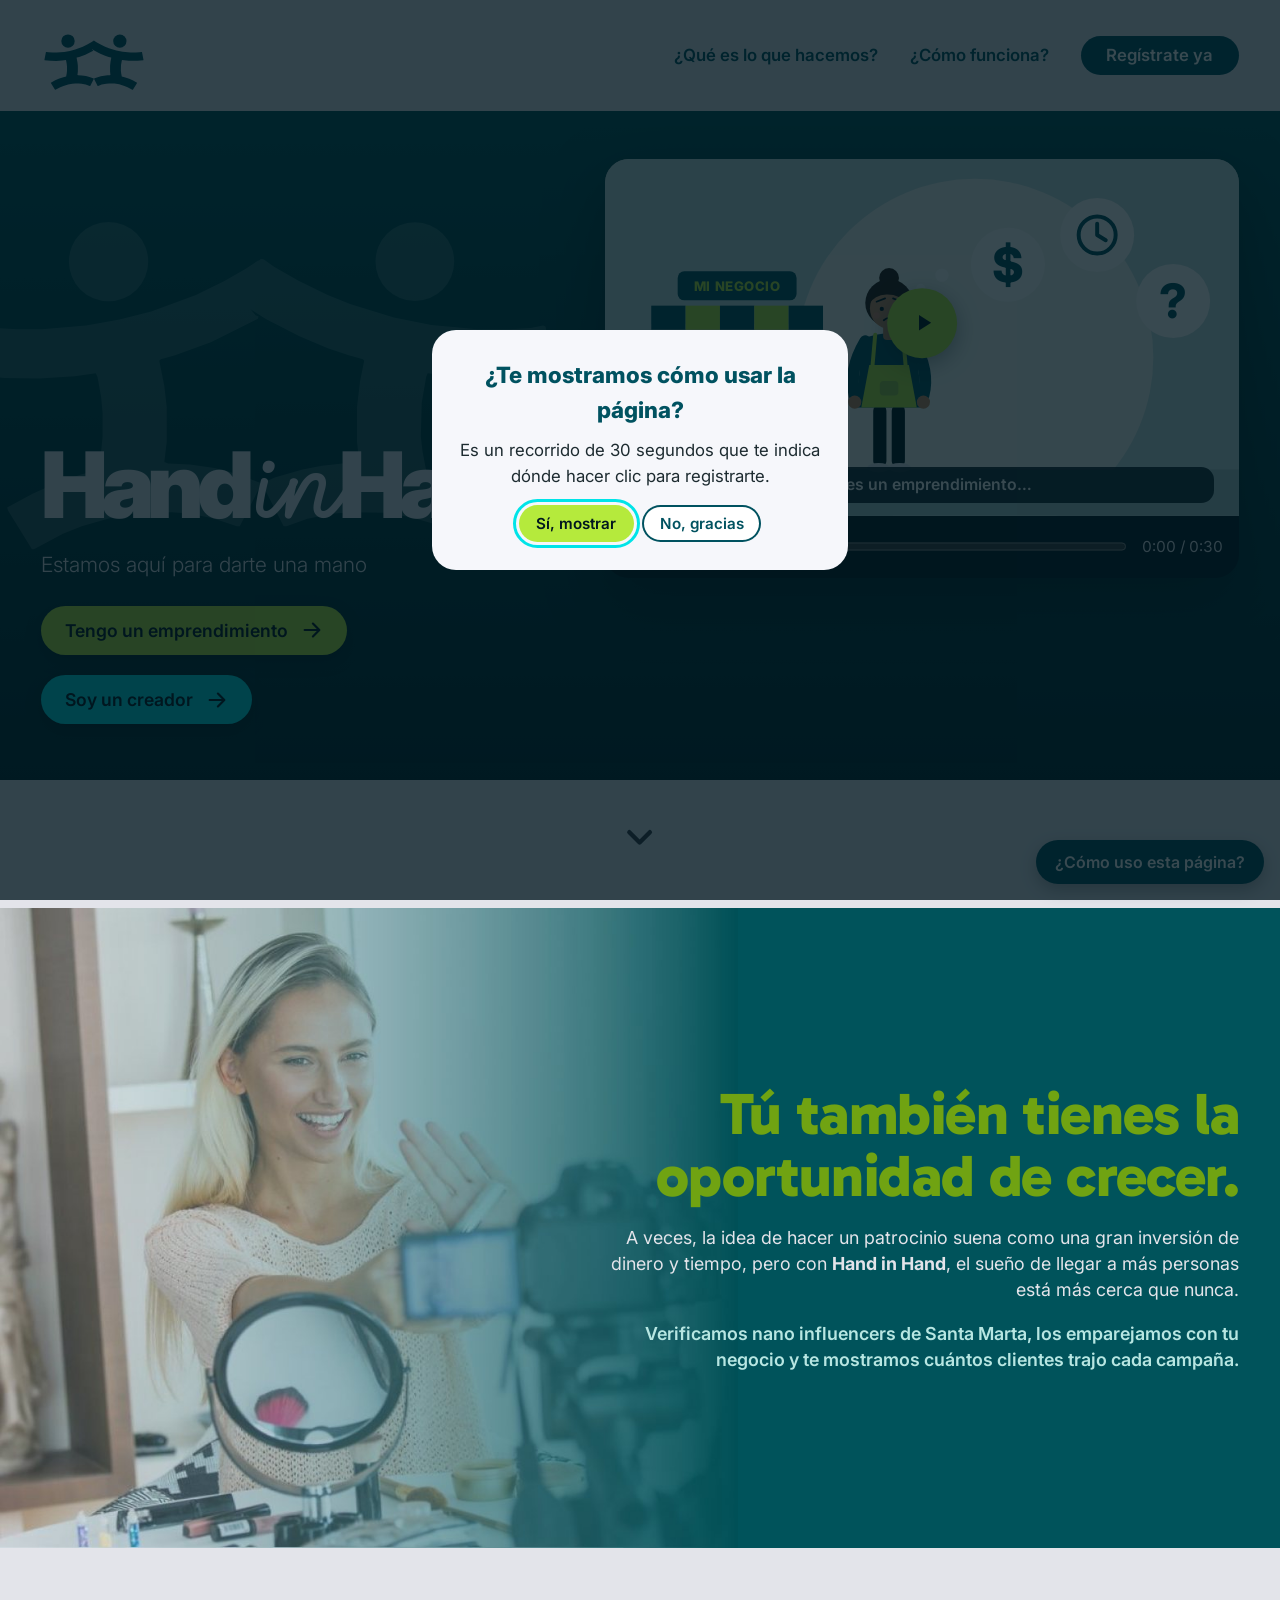
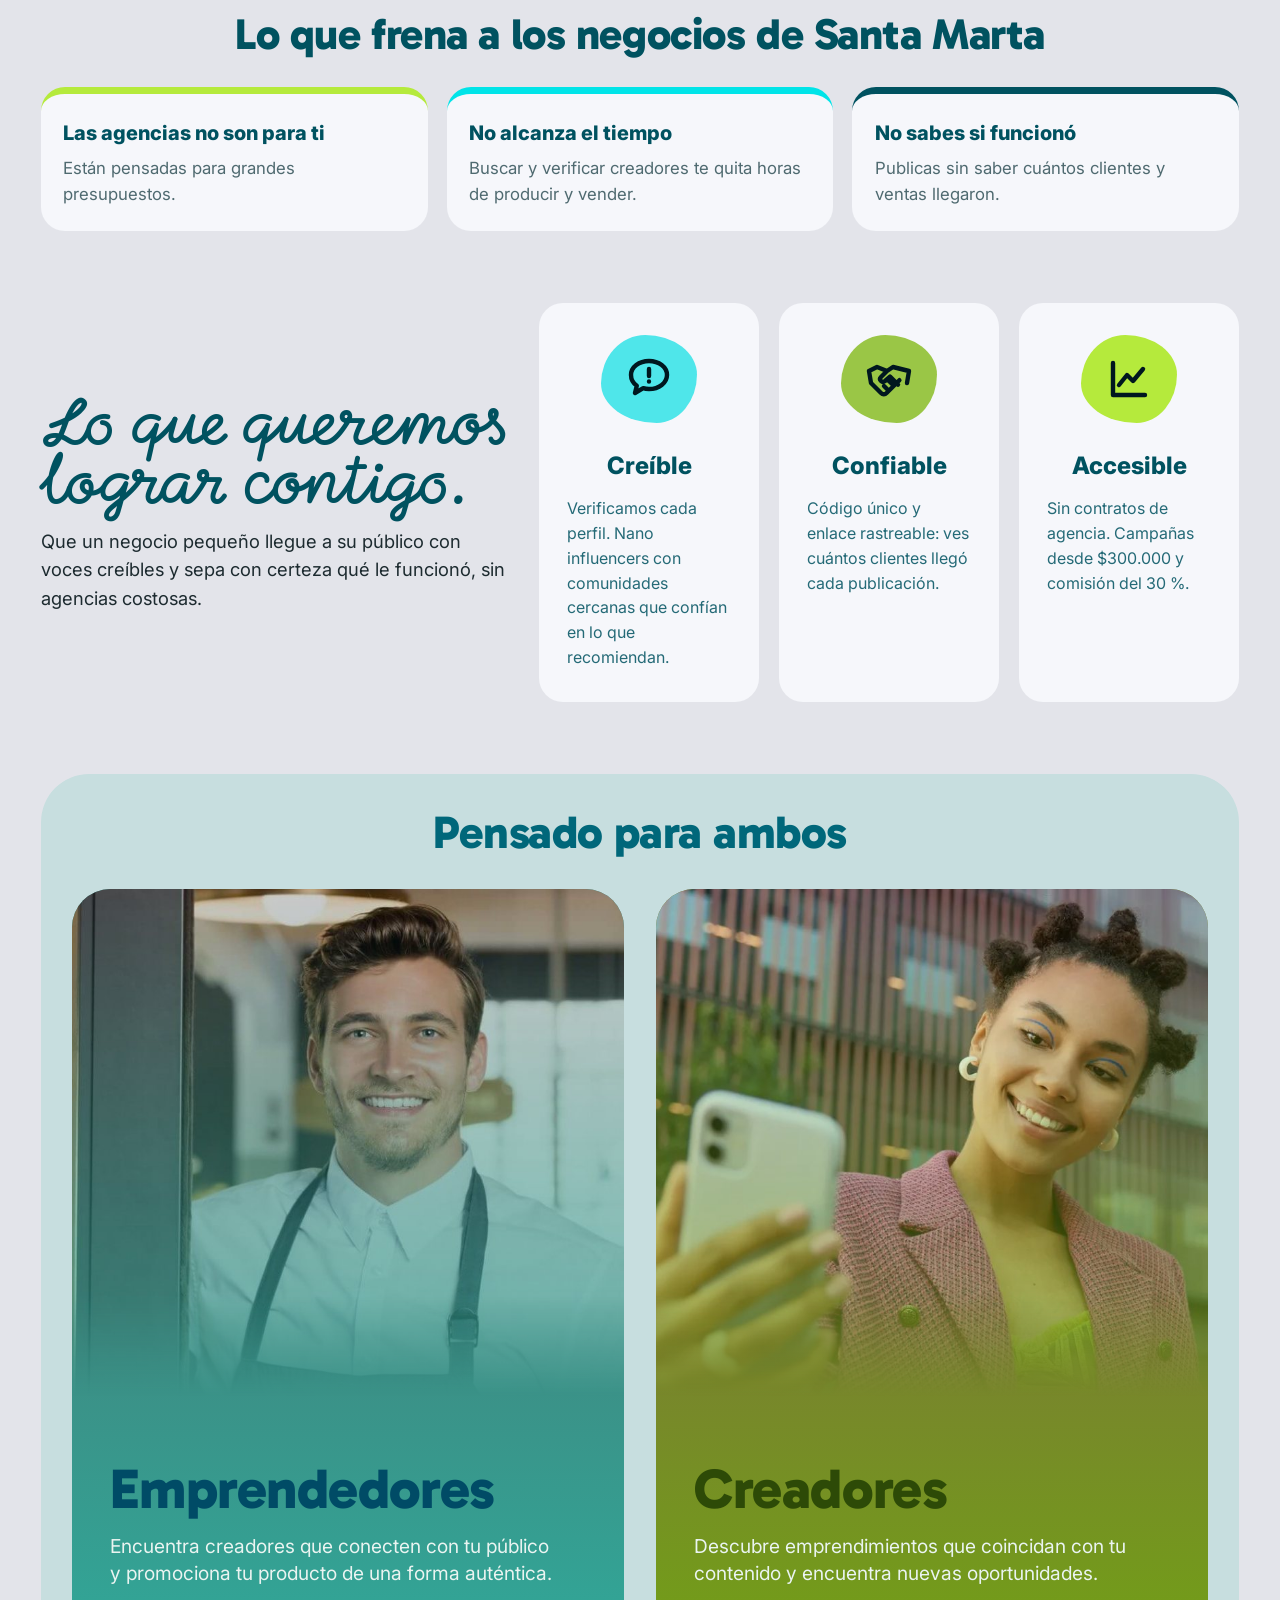
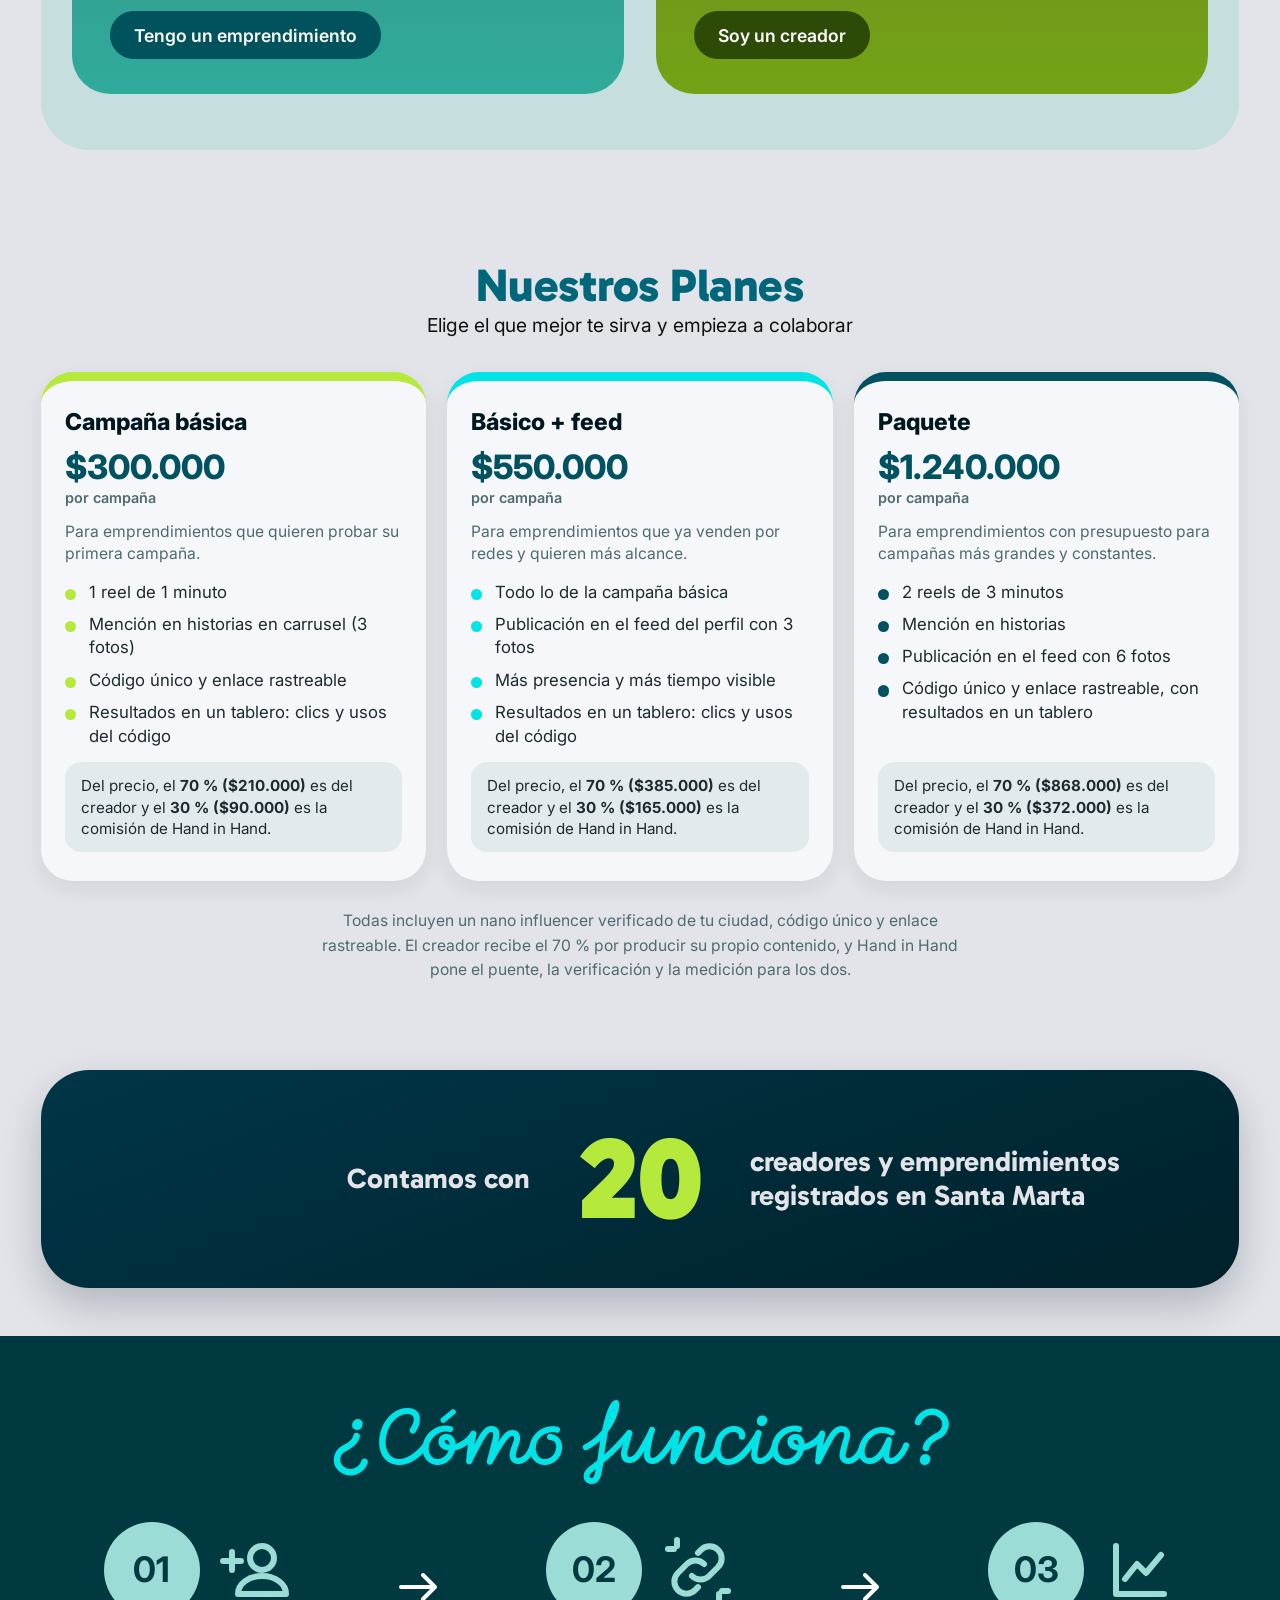
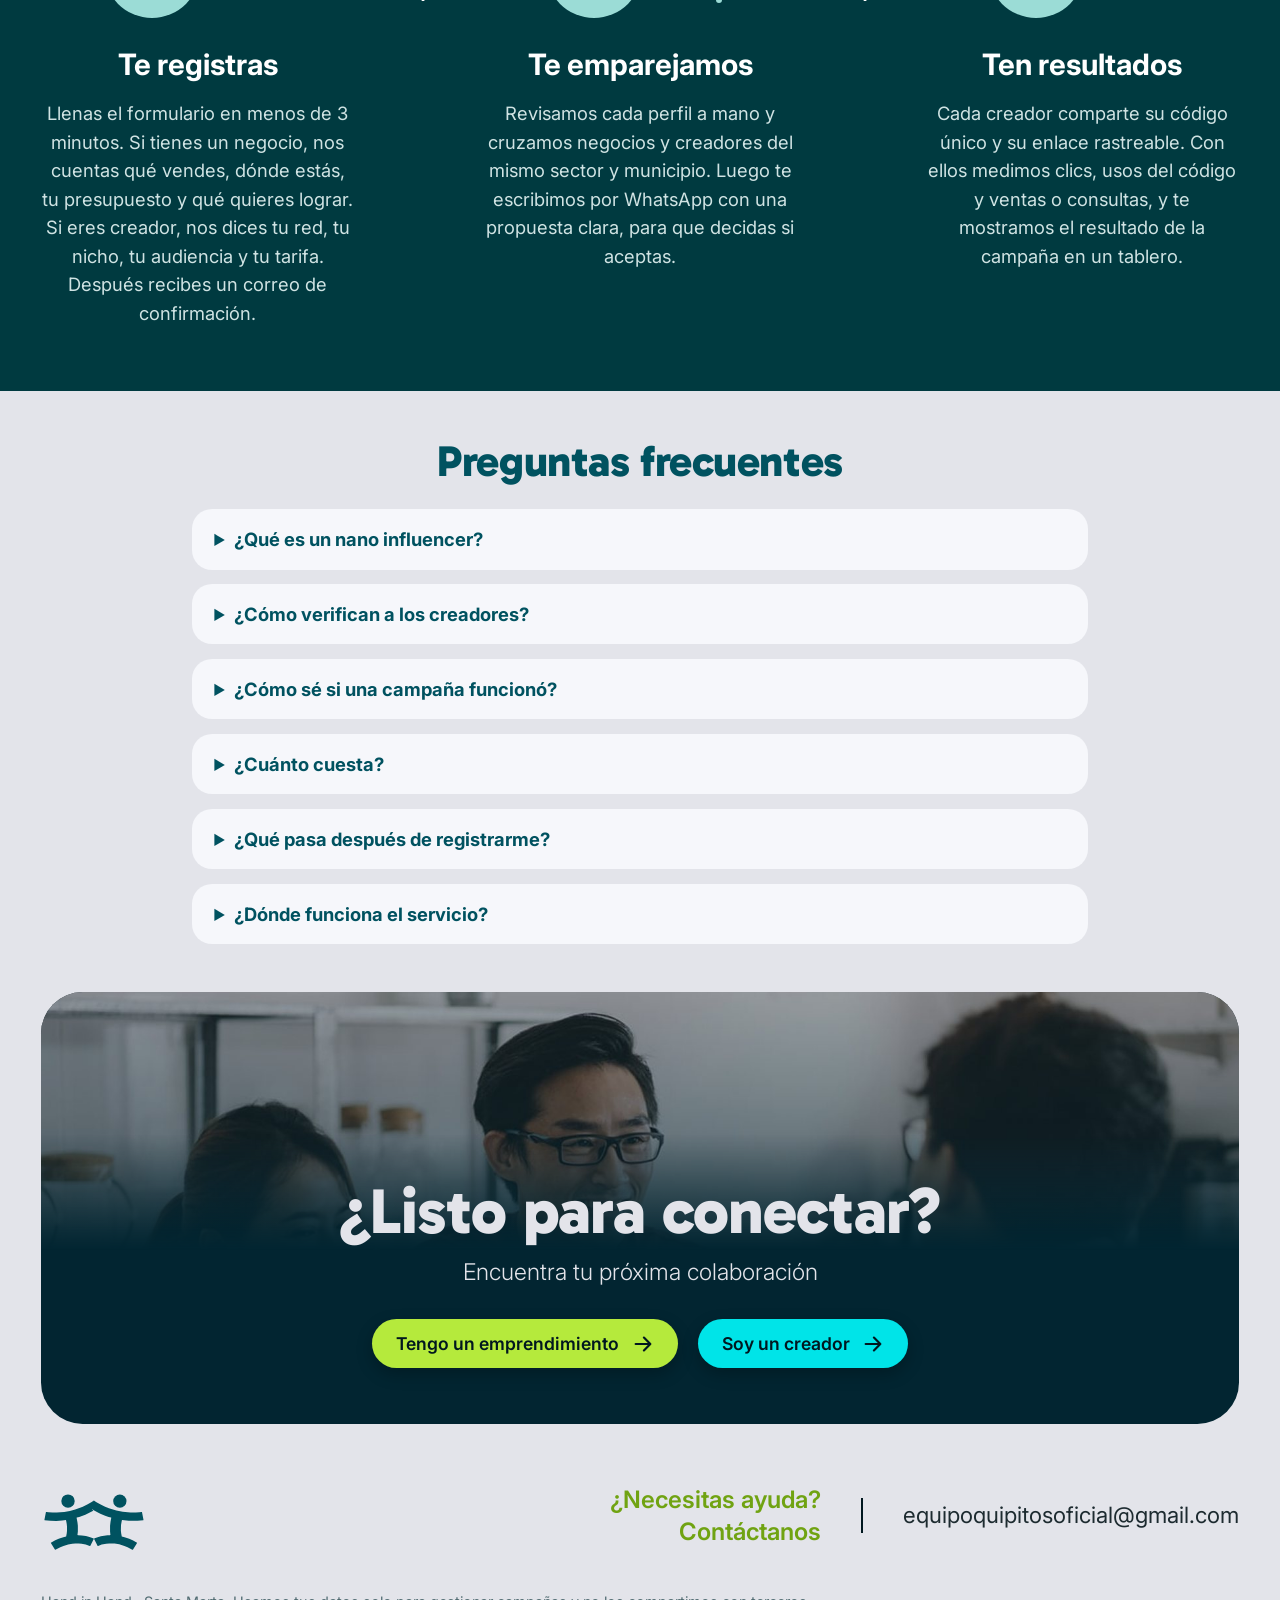
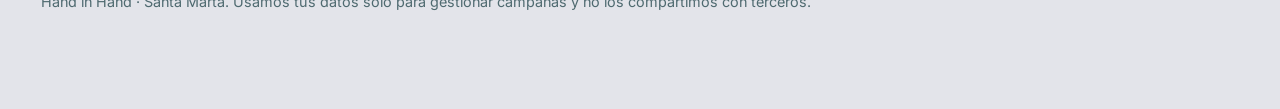
==== index.html @ 7450894c "Add files via upload" ====
<!DOCTYPE html>
<html lang="es">
<head>
<meta charset="UTF-8">
<meta name="viewport" content="width=device-width, initial-scale=1">
<title>Hand in Hand | Estamos aquí para darte una mano</title>
<meta name="description" content="Conectamos micro y pequeños emprendimientos con nano influencers verificados y te mostramos cuántos clientes trajo cada campaña.">
<link rel="preconnect" href="https://fonts.googleapis.com">
<link rel="preconnect" href="https://fonts.gstatic.com" crossorigin>
<link href="https://fonts.googleapis.com/css2?family=Momo+Signature&family=Gabarito:wght@600;700;800;900&family=Inter:wght@300;400;500;600;700;800;900&display=swap" rel="stylesheet">
<style>
:root{--bg:#E3E4EA;--card:#F6F7FB;--dark:#00171F;--teal:#005260;--teal2:#003A40;--green:#70A312;--lime:#B5EA3C;--cyan:#00E4E8;--mint:#C5DFDF;--text:#1d2b30;--muted:#4f6a70}
*,*::before,*::after{box-sizing:border-box}
html{scroll-behavior:smooth}
body{margin:0;background:var(--bg);color:var(--text);font:400 1.05rem/1.55 "Inter",system-ui,sans-serif}
h1,h2,h3,p{margin:0}
a{color:inherit}
img,svg{display:block}
.wrap{max-width:76rem;margin:0 auto;padding:0 1.25rem}
.script{font-family:"Momo Signature",cursive;font-weight:400;line-height:1.15}

/* Botones */
.btn{display:inline-flex;align-items:center;gap:.8rem;font:600 1.1rem "Inter",sans-serif;padding:.85rem 1.5rem;border-radius:999px;text-decoration:none;border:0;cursor:pointer;transition:transform .15s,box-shadow .15s,filter .15s}
.btn svg{width:1.25em;height:1.25em;flex:none}
.btn:hover{transform:translateY(-2px);filter:brightness(1.05)}
.btn-lime{background:var(--lime);color:var(--dark);box-shadow:0 6px 16px rgba(0,0,0,.25)}
.btn-cyan{background:var(--cyan);color:var(--dark);box-shadow:0 6px 16px rgba(0,0,0,.25)}
.btn-teal{background:var(--teal);color:#fff}

/* Encabezado */
.top{display:flex;justify-content:space-between;align-items:center;gap:1rem;padding-block:1rem}
.logo{display:block;color:var(--teal)}
.logo-svg{width:5.5rem;height:auto;fill:currentColor}
nav{display:flex;align-items:center;gap:2rem}
nav a{text-decoration:none;font-weight:600;color:var(--teal)}
nav a:hover{text-decoration:underline}
nav .nl{display:none}
@media(min-width:56rem){nav .nl{display:inline}}
nav .btn{padding:.6rem 1.6rem;font-size:1.05rem}

/* Portada */
.hero{position:relative;overflow:hidden;background:linear-gradient(180deg,#005257 0%,#00262B 100%);color:var(--bg);min-height:min(56rem,calc(100vh - 5rem));display:flex;align-items:center}
.hero-bg{position:absolute;right:-6%;top:14%;width:min(62%,60rem);color:#fff;opacity:.18;pointer-events:none}
.hero-bg svg{width:100%;height:auto;fill:currentColor}
.hero .wrap{position:relative;width:100%;padding-block:4rem}
.wordmark{font:900 clamp(3.2rem,10vw,8.5rem)/1 "Inter",sans-serif;letter-spacing:-.075em;white-space:nowrap}
.wordmark i{font:400 .82em "Momo Signature",cursive;letter-spacing:-.02em;margin:0 .02em 0 .04em;font-style:normal}
.hero p{font-size:clamp(1.2rem,2.4vw,2rem);font-weight:300;margin-top:1rem}
.acts{display:flex;flex-wrap:wrap;gap:1.25rem;margin-top:3.5rem}

/* Qué hacemos */
.intro{display:grid;gap:2rem;align-items:center;padding-block:4rem 2rem}
@media(min-width:56rem){.intro{grid-template-columns:1fr 1fr}}
.intro-sec{position:relative;overflow:hidden}
.intro{position:relative}
.intro-art{position:relative}
.intro-art::before{content:"";position:absolute;--gut:max(0px,(100vw - 76rem)/2);left:calc(-62% - var(--gut));top:-115%;width:calc(158% + var(--gut));height:228%;border-radius:50%;background:#F3F7F2;z-index:0;pointer-events:none}
.intro-art svg{position:relative;z-index:1;width:100%;max-width:34rem;height:auto}
.intro-txt{text-align:right}
@media(max-width:56rem){.intro-txt{text-align:left}.intro-txt p{margin-left:0}.hero{min-height:auto}.hero .wrap{padding-block:5rem 6rem}}
.intro-txt h2{font-size:clamp(2.4rem,5vw,4rem);color:var(--green)}
.intro-txt p{margin-top:1.25rem;font-size:1.2rem;max-width:40rem;margin-left:auto}

.goals{display:grid;gap:2rem;align-items:center;padding-block:3rem}
@media(min-width:56rem){.goals{grid-template-columns:.8fr 1.2fr}}
.goals h2{font-size:clamp(2.2rem,4.5vw,3.6rem);color:var(--teal)}
.goals>div>p{margin-top:1rem;font-size:1.2rem}
.cards{display:grid;gap:1.25rem;grid-template-columns:repeat(auto-fit,minmax(13rem,1fr))}
.card{background:var(--card);border-radius:1.5rem;padding:2rem 1.75rem}
.blob{width:6rem;height:5.5rem;display:grid;place-items:center;margin:0 auto 1.5rem;border-radius:46% 54% 42% 58%/55% 45% 55% 45%}
.blob svg{width:3rem;height:3rem;fill:none;stroke:var(--dark);stroke-width:2.2;stroke-linecap:round;stroke-linejoin:round}
.card h3{text-align:center;font-size:1.5rem;font-weight:800;color:var(--teal)}
.card p{margin-top:.75rem;color:var(--teal);opacity:.85}

.both{background:var(--mint);border-radius:3rem;padding:2.5rem 1.5rem;margin-block:3rem 5rem}
@media(min-width:56rem){.both{padding:3rem}}
.both>h2{font-size:clamp(2.4rem,5vw,4rem);color:var(--teal);margin-bottom:2rem}
.both-grid{display:grid;gap:1.5rem}
@media(min-width:56rem){.both-grid{grid-template-columns:1fr 1fr}}
.who{background:var(--card);border-radius:2.5rem;padding:2rem;display:grid;gap:1.5rem;grid-template-columns:7rem 1fr;align-items:start}
.who svg.ico{width:100%;height:auto}
.who h3{font-size:clamp(1.6rem,3vw,2.3rem);font-weight:800;color:var(--teal)}
.who .q{font-weight:700;color:#0f7d78;margin-top:.75rem}
.who p.d{color:var(--muted);font-size:1.2rem;margin-top:1.25rem}
.who .btn{grid-column:1/-1;justify-self:center}
@media(max-width:30rem){.who{grid-template-columns:1fr}.who svg.ico{width:6rem}}

/* Problema y detalle por público */
.problem,.detail,.faq{padding-block:3rem}
.problem>h2,.detail>h2,.faq>h2{font-size:clamp(2.2rem,4.5vw,3.6rem);color:var(--teal)}
.plead{margin-top:1rem;font-size:1.2rem;max-width:52rem;margin-bottom:2rem}
.card.plain h3{text-align:left;font-size:1.3rem}
.detail-grid{display:grid;gap:1.5rem}
@media(min-width:56rem){.detail-grid{grid-template-columns:1fr 1fr;align-items:start}}
.panel{background:var(--card);border-radius:2.5rem;padding:2rem}
.panel.biz{border-top:10px solid var(--lime)}
.panel.cre{border-top:10px solid var(--cyan)}
.panel h3{font-size:clamp(1.6rem,3vw,2.2rem);font-weight:800;color:var(--teal)}
.panel .lead{margin-top:.75rem;color:var(--muted);font-size:1.1rem}
.panel h4{margin:1.5rem 0 .6rem;font-size:1rem;font-weight:800;color:#0f7d78;text-transform:uppercase;letter-spacing:.05em}
.panel ul{margin:0;padding:0;list-style:none;display:grid;gap:.6rem}
.panel li{position:relative;padding-left:1.7rem}
.panel li::before{content:"";position:absolute;left:0;top:.5em;width:.85rem;height:.85rem;border-radius:50%}
.panel.biz li::before{background:var(--lime)}
.panel.cre li::before{background:var(--cyan)}
.panel .btn{margin-top:1.75rem}

/* Preguntas frecuentes */
.faq-list{display:grid;gap:.9rem;margin-top:1.5rem;max-width:56rem}
.faq details{background:var(--card);border-radius:1.25rem;padding:1rem 1.4rem}
.faq summary{cursor:pointer;font-weight:700;font-size:1.15rem;color:var(--teal)}
.faq details[open] summary{margin-bottom:.6rem}
.faq details p{color:var(--muted)}

/* Piloto */
.pilot{max-width:48rem;margin:3rem auto 0;text-align:center}
.pilot h3{font-size:1.6rem;font-weight:800;color:var(--lime)}
.pilot p{margin-top:.6rem;color:#cfe3e3;font-size:1.15rem}

/* Cifras */
.stats{background:linear-gradient(180deg,#00212B,#003647);color:var(--bg);border-radius:3rem;padding:3rem 2rem;display:grid;gap:2rem;align-items:center}
@media(min-width:56rem){.stats{grid-template-columns:1fr 1fr;padding:4.5rem 6rem}}
.stats h2{font-size:clamp(2.2rem,4.5vw,3.6rem);font-weight:800;line-height:1.1;letter-spacing:-.02em}
.stats .n{text-align:right;font-size:1.3rem;font-weight:500;line-height:1.45}
.stats .num{display:block;font-size:clamp(3.4rem,8vw,6rem);font-weight:900;letter-spacing:-.04em;line-height:1;color:var(--lime);margin:.35rem 0 .5rem}

/* Cómo funciona */
.how{background:var(--teal2);color:#fff;margin-top:5rem;padding-block:4rem}
.how h2{text-align:center;font-size:clamp(2.6rem,5vw,4.2rem);color:var(--cyan)}
.steps{list-style:none;margin:3rem 0 0;padding:0;display:grid;gap:2.5rem}
@media(min-width:56rem){.steps{grid-template-columns:1fr auto 1fr auto 1fr;align-items:start}}
.steps li{text-align:center}
.steps .arr{display:none}
@media(min-width:56rem){.steps .arr{display:block;margin-top:2.6rem}}
.arr svg{width:3rem;height:3rem;stroke:#fff;fill:none;stroke-width:2;stroke-linecap:round;stroke-linejoin:round}
.badge{display:flex;align-items:center;justify-content:center;gap:1.25rem;margin-bottom:1.5rem}
.badge b{width:6rem;height:6rem;border-radius:50%;background:#9BDCD6;color:var(--teal2);display:grid;place-items:center;font-size:2.2rem;font-weight:700}
.badge svg{width:4.5rem;height:4.5rem;stroke:#9BDCD6;fill:none;stroke-width:2;stroke-linecap:round;stroke-linejoin:round}
.steps h3{font-size:clamp(1.6rem,2.3vw,2.2rem);font-weight:700;white-space:nowrap}
.steps p{margin-top:.75rem;color:#cfe3e3;font-size:1.15rem;max-width:24rem;margin-inline:auto}

/* Llamado final */
.cta{background:linear-gradient(180deg,#007C80,#00989E 50%,#007C80);color:var(--bg);text-align:center;padding-block:4.5rem}
.cta h2{font-size:clamp(2.6rem,5vw,4.2rem)}
.cta p{font-size:1.4rem;font-weight:300}
.cta .acts{justify-content:center;margin-top:2rem}

/* Pie */
footer{padding-block:3rem 6rem}
footer .wrap{display:flex;flex-wrap:wrap;justify-content:space-between;align-items:center;gap:2rem}
.help{display:flex;flex-wrap:wrap;align-items:center;gap:1.5rem 2.5rem}
.help strong{color:var(--green);font-size:1.5rem;font-weight:600;text-align:right;line-height:1.3}
.help a{font-size:1.4rem;text-decoration:none;padding-left:2.5rem;border-left:2px solid var(--dark)}
.help a:hover{text-decoration:underline}
@media(max-width:40rem){.help strong{text-align:left}.help a{padding-left:0;border:0;font-size:1.1rem}}
.legal{width:100%;color:var(--muted);font-size:.9rem;margin-top:.5rem}
:focus-visible{outline:3px solid var(--cyan);outline-offset:3px}

/* ===== VIDEO DE 30 SEGUNDOS ===== */
.btn-ghost{background:transparent;color:var(--bg);box-shadow:inset 0 0 0 2px rgba(227,228,234,.75)}
.btn-ghost:hover{background:rgba(255,255,255,.12)}
.hero-grid{display:grid;gap:2.5rem 3.5rem;align-items:center}
.hero-txt{min-width:0;container-type:inline-size}
.hero-txt .wordmark{font-size:min(17.5cqw,8.5rem)}
.hero-grid .acts{margin-top:.5rem}
.hero-txt p{font-family:"Momo Signature",cursive;font-weight:400;font-size:min(5.2cqw,2.1rem);line-height:1.15;margin-top:-.15rem}
@media(min-width:56rem){.hero-grid{grid-template-columns:1fr 1fr}.vinline{grid-column:1;grid-row:1}.hero-txt{grid-column:2;grid-row:1;text-align:right;align-self:start}.vinline,.hero-grid .acts{transform:translateX(calc(-1 * min(1.8vw,3rem)))}.hero-grid .acts{grid-column:1/-1;grid-row:2}}
.vinline{background:var(--dark);border-radius:1.5rem;overflow:hidden;box-shadow:0 20px 60px rgba(0,0,0,.35);min-width:0}
.vbig{position:absolute;left:50%;top:46%;transform:translate(-50%,-50%);width:clamp(3.2rem,11cqw,4.6rem);height:clamp(3.2rem,11cqw,4.6rem);border:0;border-radius:50%;background:var(--lime);color:var(--dark);display:none;place-items:center;cursor:pointer;box-shadow:0 6px 22px rgba(0,23,31,.35);transition:transform .2s}
.vbig:hover{transform:translate(-50%,-50%) scale(1.07)}
.vbig svg{width:46%;height:46%;fill:currentColor;margin-left:6%}
.vstage.paused .vbig{display:grid}
.vstage.poster *{animation:none!important}
.vstage{position:relative;aspect-ratio:16/9;background:#C5DFDF;overflow:hidden;container-type:inline-size}
.vstage>svg{position:absolute;inset:0;width:100%;height:100%;display:block}
.vstage text{font-family:"Inter",system-ui,sans-serif}
.vcap{position:absolute;left:4%;right:4%;bottom:3.5%;text-align:center;font:600 1rem/1.3 "Inter",sans-serif;font-size:clamp(.85rem,2.5cqw,1.5rem);color:#fff;background:rgba(0,23,31,.85);padding:.5rem 1rem;border-radius:.8rem}
.vctrl{display:flex;align-items:center;gap:.7rem;padding:.65rem 1rem;color:var(--bg)}
.vplay{flex:none;width:2.6rem;height:2.6rem;border:0;border-radius:50%;background:var(--lime);color:var(--dark);display:grid;place-items:center;cursor:pointer}
.vplay svg{width:1.3rem;height:1.3rem;fill:currentColor}
.vvoice{flex:none;width:2.6rem;height:2.6rem;border:0;border-radius:50%;background:rgba(255,255,255,.14);color:#fff;display:grid;place-items:center;cursor:pointer}
.vvoice:hover{background:rgba(255,255,255,.26)}
.vvoice[hidden]{display:none}
.vvoice svg{width:1.3rem;height:1.3rem;fill:currentColor}
.vcredit{margin:0;padding:0 1.1rem .5rem;font-size:.72rem;color:var(--mint);opacity:.8}
.vseek{flex:1;min-width:0;accent-color:#B5EA3C;height:1.4rem;cursor:pointer}
.vtime{flex:none;min-width:5.2rem;text-align:right;font-size:.95rem;font-variant-numeric:tabular-nums}

/* Animaciones de las escenas */
.scene{display:none}
.scene.on{display:inline;animation:vFade .4s both}
.vstage .fade{animation:vFade .6s both}
.vstage .pop{animation:vPop .55s cubic-bezier(.3,1.6,.5,1) both;transform-box:fill-box;transform-origin:center}
.vstage .slideL{animation:vSlideL .9s ease-out both}
.vstage .slideR{animation:vSlideR .9s ease-out both}
.vstage .rise{animation:vRise .8s ease-out both;transform-box:fill-box;transform-origin:50% 100%}
.vstage .float{animation:vFloat 2.2s ease-in-out infinite alternate both}
.vstage.paused *{animation-play-state:paused!important}
@keyframes vFade{from{opacity:0}to{opacity:1}}
@keyframes vPop{from{transform:scale(0);opacity:0}to{transform:scale(1);opacity:1}}
@keyframes vSlideL{from{transform:translateX(-170px);opacity:0}to{transform:none;opacity:1}}
@keyframes vSlideR{from{transform:translateX(170px);opacity:0}to{transform:none;opacity:1}}
@keyframes vRise{from{transform:scaleY(0)}to{transform:scaleY(1)}}
@keyframes vFloat{from{transform:translateY(0)}to{transform:translateY(-12px)}}

/* Movimiento de los personajes (usa variables para respetar pausa/póster dentro de <use>) */
.vstage{--ps:running}
.vstage.paused{--ps:paused}
.sway,.head,.armL,.armR,.legA,.legB,.phone,.hairA,.hairB,.hop,.cheerL,.cheerR,.blink,.beat{animation-play-state:var(--ps,running)}
.sway{animation:vSway 1.7s ease-in-out infinite alternate;animation-delay:var(--d,0s)}
.head{animation:vHead 1.1s ease-in-out infinite alternate;animation-delay:var(--d,0s)}
.armL{animation:vArmL 1.3s ease-in-out infinite alternate;animation-delay:var(--d,0s)}
.armR{animation:vArmR 1.3s ease-in-out infinite alternate;animation-delay:var(--d,0s)}
.legA{animation:vStepA .45s linear 2}
.legB{animation:vStepB .45s linear 2}
.phone{animation:vPhone 1.2s ease-in-out infinite alternate}
.hairA{animation:vHairA 1.5s ease-in-out infinite alternate}
.hairB{animation:vHairB 1.5s ease-in-out infinite alternate .3s}
.hop{animation:vHop .62s cubic-bezier(.4,0,.6,1) infinite alternate;animation-delay:var(--d,0s)}
.cheerL{animation:vCheerL .31s ease-in-out infinite alternate;animation-delay:var(--d,0s)}
.cheerR{animation:vCheerR .31s ease-in-out infinite alternate;animation-delay:var(--d,0s)}
.blink{animation:vBlink 3.6s infinite;animation-delay:var(--d,0s)}
.beat{animation:vBeat .8s ease-in-out infinite alternate;transform-box:fill-box;transform-origin:center}
@keyframes vSway{from{transform:rotate(-2.4deg) translateY(0)}to{transform:rotate(2.4deg) translateY(4px)}}
@keyframes vHead{from{transform:rotate(calc(-4deg + var(--sad,0)*10deg))}to{transform:rotate(calc(4deg + var(--sad,0)*3deg))}}
@keyframes vArmL{from{transform:rotate(calc(5deg + var(--sad,0)*-6deg))}to{transform:rotate(-9deg)}}
@keyframes vArmR{from{transform:rotate(calc(-5deg - var(--hap,0)*125deg))}to{transform:rotate(calc(9deg - var(--hap,0)*160deg))}}
@keyframes vStepA{0%,100%{transform:rotate(calc(var(--st,0)*-22deg))}50%{transform:rotate(calc(var(--st,0)*22deg))}}
@keyframes vStepB{0%,100%{transform:rotate(calc(var(--st,0)*22deg))}50%{transform:rotate(calc(var(--st,0)*-22deg))}}
@keyframes vPhone{from{transform:rotate(-4deg)}to{transform:rotate(5deg)}}
@keyframes vHairA{from{transform:rotate(-4deg)}to{transform:rotate(5deg)}}
@keyframes vHairB{from{transform:rotate(4deg)}to{transform:rotate(-5deg)}}
@keyframes vHop{from{transform:translateY(0)}to{transform:translateY(-16px)}}
@keyframes vCheerL{from{transform:rotate(18deg)}to{transform:rotate(-24deg)}}
@keyframes vCheerR{from{transform:rotate(-18deg)}to{transform:rotate(24deg)}}
@keyframes vBlink{0%,92%,100%{transform:scaleY(1)}95%{transform:scaleY(.08)}}
@keyframes vBeat{from{transform:scale(1)}to{transform:scale(1.5)}}
@keyframes vBob{from{translate:0 0}to{translate:0 -6px}}
.vstage .pop{animation:vPop .55s cubic-bezier(.3,1.6,.5,1) both,vBob 1.8s ease-in-out infinite alternate}
.vstage .float{animation-duration:1.5s}
@media(prefers-reduced-motion:reduce){.vstage *,.scene.on,.sway,.head,.armL,.armR,.legA,.legB,.phone,.hairA,.hairB,.hop,.cheerL,.cheerR,.blink,.beat{animation:none!important}}

/* ===== TUTORIAL GUIADO ===== */
.tour-fab{position:fixed;right:1rem;bottom:1rem;z-index:900;font:600 1rem "Inter",sans-serif;padding:.75rem 1.2rem;border:0;border-radius:999px;background:var(--teal);color:#fff;cursor:pointer;box-shadow:0 6px 16px rgba(0,0,0,.25)}
.tour-fab:hover{background:var(--green)}
.tour-shield{position:fixed;inset:0;z-index:1000;display:none}
.tour-spot{position:fixed;z-index:1001;display:none;border:4px solid var(--cyan);border-radius:1rem;box-shadow:0 0 0 100vmax rgba(0,23,31,.78);pointer-events:none;transition:top .3s,left .3s,width .3s,height .3s}
.tour-spot::after{content:"";position:absolute;inset:-4px;border:4px solid var(--cyan);border-radius:1.1rem;animation:tourPulse 1.4s ease-out infinite}
@keyframes tourPulse{0%{opacity:.9;transform:scale(1)}100%{opacity:0;transform:scale(1.12)}}
.tour-card{position:fixed;z-index:1002;display:none;width:min(21rem,calc(100vw - 2rem));background:var(--card);color:var(--text);border-radius:1.25rem;padding:1.2rem;box-shadow:0 12px 30px rgba(0,0,0,.3)}
.tour-card::before{content:"";position:absolute;left:var(--ax,50%);width:1rem;height:1rem;background:var(--card);transform:translateX(-50%) rotate(45deg);display:none}
.tour-card.below::before{display:block;top:-.5rem}
.tour-card.above::before{display:block;bottom:-.5rem}
.tour-count{font-size:.9rem;color:var(--muted)}
.tour-card h3{font-size:1.2rem;font-weight:800;color:var(--teal);margin:.2rem 0 .4rem}
.tour-card p{font-size:1rem;line-height:1.45}
.tour-bar{display:flex;justify-content:space-between;align-items:center;gap:.5rem;margin-top:1rem;flex-wrap:wrap}
.tour-btn{font:600 .95rem "Inter",sans-serif;padding:.55rem 1.1rem;border:0;border-radius:999px;background:var(--lime);color:var(--dark);cursor:pointer}
.tour-btn:hover{filter:brightness(1.05)}
.tour-btn.ghost{background:#fff;box-shadow:inset 0 0 0 2px var(--teal);color:var(--teal)}
.tour-skip{background:none;border:0;font:600 .95rem "Inter",sans-serif;color:var(--muted);text-decoration:underline;cursor:pointer;padding:.25rem}
.tour-dots{display:flex;gap:.35rem;margin-bottom:.4rem}
.tour-dots i{width:.55rem;height:.55rem;border-radius:50%;background:var(--mint)}
.tour-dots i.on{background:var(--teal)}
.tour-welcome{position:fixed;inset:0;z-index:1003;display:none;align-items:center;justify-content:center;padding:1.25rem;background:rgba(0,23,31,.78)}
.tour-welcome.open{display:flex}
.tour-welcome>div{background:var(--card);border-radius:1.5rem;padding:1.75rem;max-width:26rem;text-align:center}
.tour-welcome h3{font-size:1.4rem;font-weight:800;color:var(--teal);margin-bottom:.6rem}
.tour-welcome .tour-bar{justify-content:center}
@media(prefers-reduced-motion:reduce){html{scroll-behavior:auto}.tour-spot{transition:none}.tour-spot::after{animation:none}.btn{transition:none}}

/* Menú emergente de categorías (aparece al pulsar "Tengo un emprendimiento" o "Soy un creador") */
.pk{display:grid;grid-template-rows:0fr;visibility:hidden;background:var(--bg);transition:grid-template-rows .55s ease,visibility 0s .55s}
.pk.open{grid-template-rows:1fr;visibility:visible;transition:grid-template-rows .55s ease,visibility 0s}
.pk>.wrap{min-height:0;overflow:hidden}
.pk-in{max-width:72rem;margin:1.4rem auto 2.2rem;position:relative;padding:2.2rem clamp(1rem,3vw,2.2rem) 2.4rem;border-radius:2rem;background:linear-gradient(160deg,#0F4452,#082B36);box-shadow:0 18px 40px rgba(0,23,31,.35),inset 0 0 0 1px rgba(255,255,255,.08);display:grid;grid-template-columns:minmax(0,1fr) 17rem;gap:clamp(1rem,3vw,2.2rem);align-items:start;opacity:0;transform:translateY(-10px);transition:opacity .4s ease .1s,transform .4s ease .1s}
.pk-main{min-width:0}
.pk-side{position:sticky;top:1.2rem;background:linear-gradient(180deg,rgba(255,255,255,.12),rgba(255,255,255,.05));border:1px solid rgba(255,255,255,.18);border-radius:1.5rem;padding:1.6rem 1.3rem;text-align:center;color:#fff}
.pk-side h3{margin:0 0 .5rem;font:800 1.45rem/1.15 "Inter",sans-serif}
.pk-side p{margin:0 0 1.1rem;color:rgba(255,255,255,.85);font-size:.98rem;line-height:1.4}
.pk-side .pk-go{display:block;margin-top:.6rem;padding:.8rem 1rem;border-radius:999px;font:800 1rem "Inter",sans-serif;text-decoration:none;color:var(--dark);transition:transform .15s,filter .15s}
.pk-side .pk-go:hover{transform:translateY(-2px);filter:brightness(1.07)}
.pk-go.e{background:var(--lime)}.pk-go.c{background:var(--cyan)}
@media(max-width:820px){.pk-in{grid-template-columns:1fr}.pk-side{position:static}}
.pk.open .pk-in{opacity:1;transform:none}
.pk-x{position:absolute;right:.9rem;top:.9rem;z-index:3;width:2.6rem;height:2.6rem;border:0;border-radius:50%;background:rgba(255,255,255,.16);color:#fff;cursor:pointer;display:grid;place-items:center}
.pk-x:hover{background:rgba(255,255,255,.3)}
.pk-x svg{width:1.2rem;height:1.2rem;stroke:currentColor;stroke-width:2.6;fill:none;stroke-linecap:round}
.pk-head{text-align:center;padding:0 2.2rem}
.pk-head h2{font-size:clamp(1.8rem,5vw,2.6rem);margin:0 0 .4rem;outline:0;color:#fff}
.pk-head p{margin:0 0 1.6rem;color:rgba(255,255,255,.82);font-size:1.05rem}
.pk-cats{display:grid;grid-template-columns:repeat(3,1fr);gap:.8rem}
.pk-cat{display:flex;flex-direction:column;align-items:center;gap:.5rem;padding:1.1rem .4rem;border:3px solid transparent;border-radius:1.2rem;font:700 clamp(.95rem,3.2vw,1.2rem) "Inter",sans-serif;cursor:pointer;color:var(--dark);transition:transform .15s,box-shadow .15s}
.pk-cat svg{width:2.6rem;height:2.6rem;fill:currentColor}
.pk-cat:hover{transform:translateY(-3px)}
.pk[data-role=emp] .pk-cat{background:var(--lime);box-shadow:0 6px 16px rgba(0,0,0,.15)}
.pk[data-role=cre] .pk-cat{background:var(--cyan);box-shadow:0 6px 16px rgba(0,0,0,.15)}
.pk-cat[aria-expanded=true]{border-color:#fff;transform:translateY(-3px)}
.pk-res{margin-top:1.6rem;border-radius:1.6rem;overflow:hidden;position:relative;scroll-margin-top:1rem;animation:pkIn .45s ease-out both}
.pk-res[hidden]{display:none}
@keyframes pkIn{from{opacity:0;transform:translateY(14px)}to{opacity:1;transform:none}}
.pk-band{height:clamp(8rem,28vw,11rem)}
.pk-res[data-tone=blue]{--pk-band:linear-gradient(#003B4F,#001B27);--pk-bg:#C7D9E0;--pk-name:#005260;--pk-sub:#00695C;--pk-btn:#4DCDE4;--pk-btnt:#00525C;--pk-title:#00171F}
.pk-res[data-tone=green]{--pk-band:linear-gradient(#005640,#00241B);--pk-bg:#D0E0C8;--pk-name:#2E5A0A;--pk-sub:#5E9A14;--pk-btn:#9DE322;--pk-btnt:#2E5A0A;--pk-title:#2E5A0A}
.pk-band{background:var(--pk-band)}
.pk-ico{position:absolute;right:6%;top:1rem;width:clamp(6rem,22vw,9.5rem);fill:rgba(255,255,255,.2);pointer-events:none;z-index:2}
.pk-tab{margin-top:-2rem;background:var(--bg);border-radius:2.2rem 2.2rem 0 0;padding:1.6rem 1rem 1.8rem;text-align:center;position:relative}
.pk-tab h3{margin:0;font:800 clamp(1.4rem,5.2vw,2.3rem)/1.1 "Inter",sans-serif;text-transform:uppercase;color:var(--pk-title)}
.pk-list{background:var(--pk-bg);padding:1.4rem clamp(.8rem,4vw,2rem) 2rem;display:grid;gap:1.1rem}
.pk-card{background:#F2F4F7;border-radius:1.1rem;padding:1.1rem;display:grid;grid-template-columns:clamp(5.5rem,24vw,8.5rem) 1fr;gap:1.1rem;align-items:start}
.pk-card>img{width:100%;height:auto;aspect-ratio:1/1;object-fit:cover;border-radius:.8rem;display:block}
.pk-nm{margin:0;font:800 clamp(1.15rem,4.4vw,1.7rem)/1.1 "Inter",sans-serif;color:var(--pk-name);overflow-wrap:anywhere}
.pk-sb{margin:.2rem 0 0;font:700 clamp(.85rem,3vw,1.02rem) "Inter",sans-serif;color:var(--pk-sub)}
.pk-ig{display:block;width:1.9rem;height:1.9rem;margin:.7rem 0;color:var(--pk-name)}
.pk-ig svg{width:100%;height:100%;stroke:currentColor;fill:none;stroke-width:2.2}
.pk-ig circle.d{fill:currentColor;stroke:none}
.pk-bs{display:flex;gap:.6rem;flex-wrap:wrap}
.pk-b{flex:1 1 7rem;text-align:center;text-decoration:none;border:0;cursor:pointer;background:var(--pk-btn);color:var(--pk-btnt);font:800 clamp(.85rem,3vw,1.02rem) "Inter",sans-serif;padding:.75rem .6rem;border-radius:999px;transition:filter .15s,transform .15s}
.pk-b:hover{filter:brightness(1.06);transform:translateY(-1px)}
.pk-more{grid-column:1/-1;margin:0;padding:.9rem 1rem;border-radius:.8rem;background:rgba(0,0,0,.05);color:var(--text);font-size:.98rem;line-height:1.45}
.pk-more[hidden]{display:none}
.pk-more a{color:var(--pk-name);font-weight:700}
@media(prefers-reduced-motion:reduce){.pk-res{animation:none}.pk,.pk-in{transition:none}}

/* Paquetes */
.pkgs{padding-block:3rem 1rem}
.pkgs>h2{text-align:center}
.pkgs .plead{max-width:46rem;margin:0 auto 2rem;text-align:center}
.pkg-grid{display:grid;gap:1.3rem;grid-template-columns:1fr}
@media(min-width:56rem){.pkg-grid{grid-template-columns:repeat(3,1fr)}}
.pkg{background:var(--card);border-radius:2rem;padding:1.8rem 1.5rem;display:flex;flex-direction:column;gap:.9rem;border-top:.6rem solid var(--lime);box-shadow:0 8px 22px rgba(0,23,31,.08)}
.pkg:nth-child(2){border-top-color:var(--cyan)}
.pkg:nth-child(3){border-top-color:var(--teal)}
.pkg h3{margin:0;font:800 1.45rem/1.1 "Inter",sans-serif;color:var(--dark)}
.pkg .pr{font:800 2.1rem/1 "Inter",sans-serif;color:var(--teal);margin:0}
.pkg .pr small{display:block;margin-top:.35rem;font:600 .9rem "Inter",sans-serif;color:var(--muted)}
.pkg .for{margin:0;color:var(--muted);font-size:.98rem;line-height:1.45}
.pkg ul{margin:0;padding:0;list-style:none;display:grid;gap:.55rem}
.pkg li{position:relative;padding-left:1.5rem;line-height:1.4}
.pkg li::before{content:"";position:absolute;left:0;top:.5rem;width:.7rem;height:.7rem;border-radius:50%;background:var(--lime)}
.pkg:nth-child(2) li::before{background:var(--cyan)}
.pkg:nth-child(3) li::before{background:var(--teal)}
.pkg .split{margin-top:auto;padding:.8rem 1rem;border-radius:1rem;background:rgba(0,82,96,.08);font-size:.95rem;line-height:1.4}
.pkgs-cta{display:flex;flex-direction:column;align-items:center;gap:.8rem;margin-top:1.8rem;text-align:center}
.pkgs-cta p{margin:0;color:var(--muted);max-width:40rem}

/* ===== REDISEÑO (según la imagen de referencia) ===== */
:root{--hd:"Gabarito","Inter",system-ui,sans-serif}
.wrap{max-width:112rem;padding-inline:clamp(1.25rem,3.2vw,3.5rem)}
.hd{font-family:var(--hd);font-weight:800;line-height:1.05;letter-spacing:-.01em;margin:0}
.logo-svg{width:6.5rem}
.top{padding-block:1.25rem}
/* portada */
.hero{min-height:0;display:block}
.hero .wrap{padding-block:3rem 3.5rem}
.hero-grid{gap:1.75rem 0}
.hero-txt{text-align:left}
.hero-txt p{font-family:"Inter",system-ui,sans-serif;font-weight:300;font-size:min(4cqw,1.7rem);margin-top:.9rem}
.hero-grid .acts{margin-top:0}
@media(min-width:56rem){
  .hero-grid{grid-template-columns:minmax(0,.95fr) minmax(0,1.15fr);grid-template-rows:1fr auto;grid-template-areas:"txt vid" "acts vid";column-gap:2.5rem;min-height:min(38rem,78vh)}
  .hero-txt{grid-area:txt;grid-column:auto;grid-row:auto;text-align:left;align-self:end}
  .vinline{grid-area:vid;grid-column:auto;grid-row:auto;align-self:center;transform:none}
  .hero-grid .acts{grid-area:acts;grid-column:auto;grid-row:auto;transform:none;align-self:start}
}
/* flecha */
.chev{display:flex;justify-content:center;padding-block:2rem 3rem}
.chev a{width:3rem;height:3rem;display:grid;place-items:center;color:#3a3d44;border-radius:50%;animation:chevBob 1.8s ease-in-out infinite}
.chev svg{width:2.2rem;height:2.2rem;stroke:currentColor;stroke-width:3;fill:none;stroke-linecap:round;stroke-linejoin:round}
@keyframes chevBob{0%,100%{transform:translateY(0)}50%{transform:translateY(6px)}}
@media(prefers-reduced-motion:reduce){.chev a{animation:none}}
/* Tú también tienes la oportunidad */
.intro-sec{position:relative;background:#00535B var(--img-strip) left center/auto 100% no-repeat;overflow:hidden}
.intro{display:flex;justify-content:flex-end;align-items:center;min-height:min(40rem,56vw);padding-block:4rem}
.intro-txt{max-width:46rem;text-align:right}
.intro-txt h2{font-size:clamp(2.2rem,4.6vw,4.2rem);color:#70A312}
.intro-txt p{margin:1.1rem 0 0 auto;font-size:clamp(1.05rem,1.4vw,1.3rem);color:#E3E4EA;max-width:40rem;line-height:1.45}
.intro-txt .intro-2{font-weight:600;color:#B7E6E2}
@media(max-width:56rem){
  .intro-sec{background:linear-gradient(rgba(0,83,91,.86),rgba(0,83,91,.94)),var(--img-strip) center/cover no-repeat}
  .intro-txt{text-align:left}.intro-txt p{margin-left:0}
}
/* problema, en corto */
.problem{padding-block:4rem 1rem}
.problem>h2{text-align:center;font-size:clamp(1.8rem,3.4vw,2.8rem);color:var(--teal)}
.problem .cards{margin-top:1.8rem;gap:1.2rem}
.problem .card{padding:1.5rem 1.4rem;border-top:.45rem solid var(--lime)}
.problem .card:nth-child(2){border-top-color:var(--cyan)}
.problem .card:nth-child(3){border-top-color:var(--teal)}
.problem .card h3{font-size:1.25rem}
.problem .card p{margin-top:.4rem;color:var(--muted);opacity:1}
/* Pensado para ambos */
.both{background:#C7DEDF;border-radius:3rem;padding:2.2rem clamp(1rem,2.4vw,3.5rem) 3.5rem;margin-block:3.5rem 4rem}
.both>h2{font-size:clamp(2rem,3.6vw,3.2rem);color:#00677A;text-align:center;margin-bottom:2rem}
.both-grid{display:grid;gap:1.5rem}
@media(min-width:48rem){.both-grid{grid-template-columns:1fr 1fr;gap:2rem}}
.pcard{position:relative;display:flex;flex-direction:column;justify-content:flex-end;overflow:hidden;border-radius:2.4rem;min-height:clamp(31rem,60vw,48rem);aspect-ratio:818/1192}
.pcard::before{content:"";position:absolute;left:0;top:0;width:100%;aspect-ratio:814/746;background:center/cover no-repeat;-webkit-mask-image:linear-gradient(#000 80%,transparent);mask-image:linear-gradient(#000 80%,transparent)}
.pc-emp{background:linear-gradient(180deg,#3D8D84 55%,#2FAB9B)}
.pc-emp::before{background-image:var(--img-man)}
.pc-cre{background:linear-gradient(180deg,#79822F 55%,#71A314)}
.pc-cre::before{background-image:var(--img-woman)}
@media(max-width:48rem){.pcard{aspect-ratio:auto;min-height:37rem}}
.pc-body{position:relative;padding:1.6rem clamp(1.2rem,3vw,2.4rem) 2.2rem}
.pc-body h3{font-size:clamp(2.2rem,4.4vw,4rem)}
.pc-emp h3{color:#004B66}
.pc-cre h3{color:#2D4A07}
.pc-body p{margin:.9rem 0 1.5rem;color:#EAF4F1;font-size:clamp(1rem,1.5vw,1.3rem);max-width:28rem;line-height:1.4}
.btn-emp{background:#00525C;color:#fff}
.btn-cre{background:#2D4A07;color:#fff}
/* Planes */
.pkgs>h2{font-size:clamp(2rem,3.6vw,3.2rem);color:#00677A}
.pkgs .plead{font-size:1.2rem;color:#111}
.pkgs-cta p{font-size:.98rem}
/* Contador */
.count{display:grid;grid-template-columns:1fr auto 1fr;align-items:center;gap:1.5rem 3rem;padding-block:5rem 3rem}
.count p{font:700 clamp(1.2rem,2.2vw,2rem)/1.2 var(--hd);color:var(--dark)}
.c-l{text-align:right}
.c-n{font:900 clamp(4rem,9vw,8rem)/1 var(--hd);color:var(--dark);letter-spacing:-.02em}
@media(max-width:44rem){.count{grid-template-columns:1fr;text-align:center}.c-l,.c-r{text-align:center}}
/* Cómo funciona */
.how{margin-top:3rem}
/* Preguntas */
.faq>h2{text-align:center;font-size:clamp(1.8rem,3.4vw,2.8rem);color:var(--teal)}
.faq-list{margin-inline:auto}
/* Llamado final */
.cta2{position:relative;overflow:hidden;border-radius:2.6rem;background:linear-gradient(180deg,#2E3A3F 0,#022531 55%)}
.cta-ph{aspect-ratio:1827/393;min-height:15rem;background:var(--img-cta) 60% top/cover no-repeat;-webkit-mask-image:linear-gradient(#000 55%,transparent);mask-image:linear-gradient(#000 55%,transparent)}
.cta-in{position:relative;margin-top:-4.5rem;padding:0 1.5rem 3.5rem;text-align:center;color:var(--bg)}
.cta-in h2{font-size:clamp(2.2rem,5vw,4.4rem);color:#E3E4EA}
.cta-in p{font-size:clamp(1.1rem,1.8vw,1.5rem);font-weight:300;margin-top:.6rem}
.cta-in .acts{justify-content:center;margin-top:1.8rem}
footer{padding-block:3.5rem 6rem}
:root{--img-strip:url([data-uri]);--img-man:url([data-uri]);--img-woman:url([data-uri]);--img-cta:url([data-uri])}

/* Qué hacemos por ti (dentro del menú) */
.pk-do{margin-top:1.8rem;color:#fff}
.pk-do h3{margin:0 0 .4rem;text-align:center;font:800 1.5rem/1.1 var(--hd)}
.pk-do .lead{text-align:center;color:rgba(255,255,255,.86);margin:0 auto 1.1rem;max-width:40rem;font-size:.98rem;line-height:1.4}
.pk-do-grid{display:grid;gap:.8rem;grid-template-columns:repeat(3,minmax(0,1fr))}
@media(max-width:64rem){.pk-do-grid{grid-template-columns:1fr}}
.pk-do-col{background:rgba(255,255,255,.1);border:1px solid rgba(255,255,255,.16);border-radius:1.1rem;padding:1rem 1.1rem}
.pk-do-col h4{margin:0 0 .55rem;font:800 .78rem "Inter",sans-serif;text-transform:uppercase;letter-spacing:.07em;color:var(--lime)}
.pk[data-role=cre] .pk-do-col h4{color:var(--cyan)}
.pk-do ul{margin:0;padding:0;list-style:none;display:grid;gap:.5rem;font-size:.92rem;line-height:1.35}
.pk-do li{position:relative;padding-left:1.1rem}
.pk-do li::before{content:"";position:absolute;left:0;top:.45em;width:.5rem;height:.5rem;border-radius:50%;background:var(--lime)}
.pk[data-role=cre] .pk-do li::before{background:var(--cyan)}
.pk[data-role=emp] .do-cre,.pk[data-role=cre] .do-emp{display:none}
/* Lo que queremos lograr (breve) */
.goals{padding-block:3.5rem 1rem}
.goals>div:first-child p{font-size:1.15rem;margin-top:1rem}
.goals h2{font-size:clamp(2.2rem,4vw,3.4rem)}
.goals .card p{font-size:1rem}

/* Figuras de fondo a la izquierda del video */
.hero-bg{left:-4%;right:auto;top:4%;width:min(48%,50rem);opacity:.16}
@media(max-width:56rem){.hero-bg{left:-18%;top:0;width:90%;opacity:.12}}
/* Contador dentro de un recuadro */
.count{background:linear-gradient(160deg,#003647,#00212B);border-radius:3rem;padding:3.2rem clamp(1.5rem,5vw,5rem);margin-block:4.5rem 1.5rem;box-shadow:0 18px 40px rgba(0,23,31,.22)}
.count p{color:#E3E4EA}
.count .c-n{color:var(--lime)}
</style>
</head>
<body>
<svg width="0" height="0" style="position:absolute" aria-hidden="true">
  <symbol id="arrow" viewBox="0 0 24 24"><path d="M4 12h15M13 5l7 7-7 7" fill="none" stroke="currentColor" stroke-width="2.4" stroke-linecap="round" stroke-linejoin="round"/></symbol>

  <defs>
    <g id="hihL"><path d="M104.5 41.2 103.5 41.5 99.5 44.2 92.5 48.2 82.8 53.0 67.8 58.5 57.2 61.2 46.0 63.2 31.2 64.5 22.8 64.5 15.0 64.0 10.8 63.2 9.8 63.5 6.8 78.8 7.0 79.5 18.5 80.8 30.2 81.0 42.2 80.2 49.2 79.2 49.8 80.5 51.0 87.2 51.5 92.5 51.5 100.5 51.0 105.5 49.8 111.8 44.2 113.2 35.0 116.5 28.2 119.5 19.5 124.2 19.8 125.2 27.8 138.2 28.5 138.2 38.2 133.0 44.5 130.5 53.8 127.8 62.0 126.2 68.0 125.8 74.8 125.8 80.5 126.2 88.5 127.8 96.5 130.5 97.5 130.5 104.5 116.8 104.5 116.0 96.0 112.8 89.0 111.0 80.8 109.8 73.5 109.5 72.2 109.0 73.0 102.2 73.0 90.5 72.2 83.5 70.5 75.0 71.0 74.5 75.8 73.2 87.8 68.8 103.5 61.0 103.8 60.2 102.8 59.8 101.2 57.8 101.2 55.2Z"/><circle cx="53.5" cy="41.8" r="13.3"/></g>
    <g id="hihR"><path d="M154.5 40.8 146.0 53.2 145.8 54.5 156.2 61.0 167.5 66.8 177.0 70.8 184.0 73.2 188.8 74.5 189.2 75.0 187.8 82.0 186.8 90.5 186.8 102.2 187.5 109.0 186.2 109.5 181.8 109.5 175.0 110.2 168.5 111.5 159.2 114.2 155.2 116.0 155.2 116.8 162.2 130.5 163.2 130.5 170.2 128.0 179.2 126.2 185.0 125.8 195.8 126.0 205.0 127.5 215.2 130.5 221.5 133.0 230.8 138.0 232.0 138.2 240.0 125.2 240.2 124.2 232.5 120.0 224.8 116.5 215.5 113.2 210.0 111.8 208.8 105.5 208.2 100.5 208.5 89.2 210.0 80.5 210.5 79.2 223.8 80.8 241.2 80.8 252.8 79.5 253.0 78.8 250.0 63.5 249.2 63.2 245.0 64.0 238.0 64.5 227.2 64.5 211.8 63.0 199.2 60.5 184.5 56.0 177.0 53.0 167.2 48.2 159.0 43.5 155.5 41.0Z"/><circle cx="206.2" cy="41.8" r="13.2"/></g>

    <!-- Emprendedora: --sad / --hap cambian la expresión -->
    <g id="chEmp"><g transform="translate(-14,-98)"><g class="legA"><rect x="-10" y="0" width="20" height="94" rx="9" fill="#00171F"/><ellipse cx="-2" cy="95" rx="17" ry="7" fill="#E3E4EA"/></g></g><g transform="translate(14,-98)"><g class="legB"><rect x="-10" y="0" width="20" height="94" rx="9" fill="#00171F"/><ellipse cx="2" cy="95" rx="17" ry="7" fill="#E3E4EA"/></g></g><g transform="translate(0,-98)"><g class="sway"><g transform="translate(0,98)"><path d="M-40 -198 Q0 -214 40 -198 L50 -94 L-50 -94 Z" fill="#005260"/><path d="M-30 -158 H30 L42 -94 H-42 Z" fill="#B5EA3C"/><rect x="-14" y="-134" width="28" height="22" rx="6" fill="#9AC646"/><path d="M-21 -204 L-25 -158 M21 -204 L25 -158" stroke="#B5EA3C" stroke-width="6" fill="none" stroke-linecap="round"/><g transform="translate(-36,-194)"><g class="armL"><g transform="translate(36,194)"><path d="M-36 -194 Q-62 -150 -52 -112" stroke="#005260" stroke-width="18" fill="none" stroke-linecap="round"/><circle cx="-52" cy="-102" r="10" fill="#C98B62"/></g></g></g><g transform="translate(36,-194)"><g class="armR"><g transform="translate(-36,194)"><path d="M36 -194 Q62 -150 52 -112" stroke="#005260" stroke-width="18" fill="none" stroke-linecap="round"/><circle cx="52" cy="-102" r="10" fill="#C98B62"/></g></g></g><g transform="translate(0,-222)"><g class="head"><g transform="translate(0,222)"><rect x="-9" y="-222" width="18" height="26" rx="6" fill="#C98B62"/><circle cx="0" cy="-290" r="15" fill="#2B1A12"/><circle cx="0" cy="-252" r="36" fill="#2B1A12"/><ellipse cx="0" cy="-244" rx="29" ry="31" fill="#C98B62"/><path d="M-31 -250 Q-22 -284 6 -278 Q28 -272 31 -250 Q14 -266 -4 -265 Q-22 -264 -31 -250Z" fill="#2B1A12"/><g transform="translate(0,-243)"><g class="blink"><circle cx="-11" cy="0" r="3.2" fill="#00171F"/><circle cx="11" cy="0" r="3.2" fill="#00171F"/></g></g><circle cx="-19" cy="-233" r="5" fill="#E58A7A" opacity=".5"/><circle cx="19" cy="-233" r="5" fill="#E58A7A" opacity=".5"/><g style="opacity:var(--sad,0)"><path d="M-19 -254 L-6 -259 M19 -254 L6 -259" stroke="#00171F" stroke-width="2.6" stroke-linecap="round" fill="none"/><path d="M-8 -226 Q0 -233 8 -226" stroke="#00171F" stroke-width="2.8" fill="none" stroke-linecap="round"/></g><g style="opacity:var(--hap,1)"><path d="M-18 -257 Q-12 -261 -6 -257 M6 -257 Q12 -261 18 -257" stroke="#00171F" stroke-width="2.6" stroke-linecap="round" fill="none"/><path d="M-10 -230 Q0 -218 10 -230 Z" fill="#fff" stroke="#00171F" stroke-width="2.4" stroke-linejoin="round"/></g></g></g></g></g></g></g></g>

    <g id="chCre"><g transform="translate(-14,-98)"><g class="legA"><rect x="-10" y="0" width="20" height="94" rx="9" fill="#00171F"/><ellipse cx="-2" cy="95" rx="17" ry="7" fill="#E3E4EA"/></g></g><g transform="translate(14,-98)"><g class="legB"><rect x="-10" y="0" width="20" height="94" rx="9" fill="#00171F"/><ellipse cx="2" cy="95" rx="17" ry="7" fill="#E3E4EA"/></g></g><g transform="translate(0,-98)"><g class="sway"><g transform="translate(0,98)"><path d="M-40 -252 Q-44 -306 0 -306 Q44 -306 40 -252 L46 -146 Q0 -134 -46 -146 Z" fill="#3A2216"/><path d="M-40 -198 Q0 -214 40 -198 L48 -98 L-48 -98 Z" fill="#70A312"/><rect x="-48" y="-106" width="96" height="10" rx="4" fill="#005260"/><circle cx="-38" cy="-192" r="13" fill="#70A312"/><circle cx="38" cy="-192" r="13" fill="#70A312"/><g transform="translate(0,-190)"><g class="phone"><g transform="translate(0,190)"><path d="M-36 -190 Q-60 -146 -16 -134" stroke="#EBB896" stroke-width="14" fill="none" stroke-linecap="round"/><path d="M36 -190 Q60 -146 16 -134" stroke="#EBB896" stroke-width="14" fill="none" stroke-linecap="round"/><rect x="-14" y="-172" width="28" height="48" rx="6" fill="#E3E4EA" stroke="#00171F" stroke-width="4"/><rect x="-9" y="-166" width="18" height="30" rx="3" fill="#00E4E8"/><use href="#ic-heart" x="-6" y="-158" width="12" height="12" fill="#fff" class="beat"/><circle cx="-15" cy="-134" r="8" fill="#EBB896"/><circle cx="15" cy="-134" r="8" fill="#EBB896"/></g></g></g><g transform="translate(0,-222)"><g class="head"><g transform="translate(0,222)"><rect x="-9" y="-222" width="18" height="26" rx="6" fill="#EBB896"/><ellipse cx="0" cy="-244" rx="29" ry="31" fill="#EBB896"/><path d="M-33 -246 Q-30 -286 4 -282 Q34 -278 33 -246 Q18 -268 -2 -266 Q-22 -264 -33 -246Z" fill="#3A2216"/><g transform="translate(-30,-240)"><g class="hairA"><g transform="translate(30,240)"><path d="M-32 -248 Q-46 -200 -42 -148 L-28 -148 Q-30 -196 -22 -228Z" fill="#3A2216"/></g></g></g><g transform="translate(30,-240)"><g class="hairB"><g transform="translate(-30,240)"><path d="M32 -248 Q46 -200 42 -148 L28 -148 Q30 -196 22 -228Z" fill="#3A2216"/></g></g></g><path d="M-17 -243 Q-11 -249 -5 -243 M5 -243 Q11 -249 17 -243" stroke="#00171F" stroke-width="2.8" fill="none" stroke-linecap="round"/><circle cx="-19" cy="-233" r="5" fill="#E58A7A" opacity=".5"/><circle cx="19" cy="-233" r="5" fill="#E58A7A" opacity=".5"/><path d="M-10 -230 Q0 -218 10 -230 Z" fill="#fff" stroke="#00171F" stroke-width="2.4" stroke-linejoin="round"/><circle cx="30" cy="-234" r="3" fill="#fff"/></g></g></g></g></g></g></g>

    <g id="chFan"><g class="hop"><g transform="translate(-24,-30)"><g class="cheerL"><path d="M0 0 L-12 -22" style="stroke:var(--sk,#E8B08A)" stroke-width="8" fill="none" stroke-linecap="round"/></g></g><g transform="translate(24,-30)"><g class="cheerR"><path d="M0 0 L12 -22" style="stroke:var(--sk,#E8B08A)" stroke-width="8" fill="none" stroke-linecap="round"/></g></g><path d="M-30 0 Q-30 -36 0 -36 Q30 -36 30 0Z" style="fill:var(--c,#005260)"/><rect x="-6" y="-46" width="12" height="14" rx="4" style="fill:var(--sk,#E8B08A)"/><circle cx="0" cy="-58" r="17" style="fill:var(--sk,#E8B08A)"/><path d="M-18 -58 Q-18 -78 0 -78 Q18 -78 18 -58 Q6 -66 -18 -58Z" style="fill:var(--h,#2B1A12)"/><circle cx="-6" cy="-56" r="2" fill="#00171F"/><circle cx="6" cy="-56" r="2" fill="#00171F"/><path d="M-6 -49 Q0 -44 6 -49" stroke="#00171F" stroke-width="2" fill="none" stroke-linecap="round"/></g></g>

    <symbol id="ic-heart" viewBox="0 0 24 24"><path d="M12 21s-8-5.4-8-11a4.5 4.5 0 0 1 8-2.6A4.5 4.5 0 0 1 20 10c0 5.6-8 11-8 11z"/></symbol>
  </defs>
</svg>

<header class="wrap top">
  <a class="logo" href="index.html" aria-label="Hand in Hand, inicio"><svg class="logo-svg" viewBox="0 0 206 140" aria-hidden="true"><path d="M104.5 41.2 103.5 41.5 99.5 44.2 92.5 48.2 82.8 53.0 67.8 58.5 57.2 61.2 46.0 63.2 31.2 64.5 22.8 64.5 15.0 64.0 10.8 63.2 9.8 63.5 6.8 78.8 7.0 79.5 18.5 80.8 30.2 81.0 42.2 80.2 49.2 79.2 49.8 80.5 51.0 87.2 51.5 92.5 51.5 100.5 51.0 105.5 49.8 111.8 44.2 113.2 35.0 116.5 28.2 119.5 19.5 124.2 19.8 125.2 27.8 138.2 28.5 138.2 38.2 133.0 44.5 130.5 53.8 127.8 62.0 126.2 68.0 125.8 74.8 125.8 80.5 126.2 88.5 127.8 96.5 130.5 97.5 130.5 104.5 116.8 104.5 116.0 96.0 112.8 89.0 111.0 80.8 109.8 73.5 109.5 72.2 109.0 73.0 102.2 73.0 90.5 72.2 83.5 70.5 75.0 71.0 74.5 75.8 73.2 87.8 68.8 103.5 61.0 103.8 60.2 102.8 59.8 101.2 57.8 101.2 55.2Z"/><circle cx="53.5" cy="41.8" r="13.3"/><g transform="translate(-50 0)"><path d="M154.5 40.8 146.0 53.2 145.8 54.5 156.2 61.0 167.5 66.8 177.0 70.8 184.0 73.2 188.8 74.5 189.2 75.0 187.8 82.0 186.8 90.5 186.8 102.2 187.5 109.0 186.2 109.5 181.8 109.5 175.0 110.2 168.5 111.5 159.2 114.2 155.2 116.0 155.2 116.8 162.2 130.5 163.2 130.5 170.2 128.0 179.2 126.2 185.0 125.8 195.8 126.0 205.0 127.5 215.2 130.5 221.5 133.0 230.8 138.0 232.0 138.2 240.0 125.2 240.2 124.2 232.5 120.0 224.8 116.5 215.5 113.2 210.0 111.8 208.8 105.5 208.2 100.5 208.5 89.2 210.0 80.5 210.5 79.2 223.8 80.8 241.2 80.8 252.8 79.5 253.0 78.8 250.0 63.5 249.2 63.2 245.0 64.0 238.0 64.5 227.2 64.5 211.8 63.0 199.2 60.5 184.5 56.0 177.0 53.0 167.2 48.2 159.0 43.5 155.5 41.0Z"/><circle cx="206.2" cy="41.8" r="13.2"/></g></svg></a>
  <nav>
    <a class="nl" href="#que-hacemos">¿Qué es lo que hacemos?</a>
    <a class="nl" href="#como-funciona">¿Cómo funciona?</a>
    <a class="btn btn-teal" href="registro.html">Regístrate ya</a>
  </nav>
</header>

<main>
<section class="hero">
  <div class="hero-bg" aria-hidden="true"><svg class="logo-svg" viewBox="0 0 206 140" aria-hidden="true"><path d="M104.5 41.2 103.5 41.5 99.5 44.2 92.5 48.2 82.8 53.0 67.8 58.5 57.2 61.2 46.0 63.2 31.2 64.5 22.8 64.5 15.0 64.0 10.8 63.2 9.8 63.5 6.8 78.8 7.0 79.5 18.5 80.8 30.2 81.0 42.2 80.2 49.2 79.2 49.8 80.5 51.0 87.2 51.5 92.5 51.5 100.5 51.0 105.5 49.8 111.8 44.2 113.2 35.0 116.5 28.2 119.5 19.5 124.2 19.8 125.2 27.8 138.2 28.5 138.2 38.2 133.0 44.5 130.5 53.8 127.8 62.0 126.2 68.0 125.8 74.8 125.8 80.5 126.2 88.5 127.8 96.5 130.5 97.5 130.5 104.5 116.8 104.5 116.0 96.0 112.8 89.0 111.0 80.8 109.8 73.5 109.5 72.2 109.0 73.0 102.2 73.0 90.5 72.2 83.5 70.5 75.0 71.0 74.5 75.8 73.2 87.8 68.8 103.5 61.0 103.8 60.2 102.8 59.8 101.2 57.8 101.2 55.2Z"/><circle cx="53.5" cy="41.8" r="13.3"/><g transform="translate(-50 0)"><path d="M154.5 40.8 146.0 53.2 145.8 54.5 156.2 61.0 167.5 66.8 177.0 70.8 184.0 73.2 188.8 74.5 189.2 75.0 187.8 82.0 186.8 90.5 186.8 102.2 187.5 109.0 186.2 109.5 181.8 109.5 175.0 110.2 168.5 111.5 159.2 114.2 155.2 116.0 155.2 116.8 162.2 130.5 163.2 130.5 170.2 128.0 179.2 126.2 185.0 125.8 195.8 126.0 205.0 127.5 215.2 130.5 221.5 133.0 230.8 138.0 232.0 138.2 240.0 125.2 240.2 124.2 232.5 120.0 224.8 116.5 215.5 113.2 210.0 111.8 208.8 105.5 208.2 100.5 208.5 89.2 210.0 80.5 210.5 79.2 223.8 80.8 241.2 80.8 252.8 79.5 253.0 78.8 250.0 63.5 249.2 63.2 245.0 64.0 238.0 64.5 227.2 64.5 211.8 63.0 199.2 60.5 184.5 56.0 177.0 53.0 167.2 48.2 159.0 43.5 155.5 41.0Z"/><circle cx="206.2" cy="41.8" r="13.2"/></g></svg></div>
    <div class="wrap hero-grid">
    <div class="hero-txt">
      <h1 class="wordmark" aria-label="Hand in Hand">Hand<i>in</i>Hand</h1>
      <p>Estamos aquí para darte una mano</p>
    </div>
    <div class="vinline" id="vInline">
      <div class="vstage poster paused" id="vStage">
      
<svg viewBox="0 0 960 540" role="img" aria-label="Animación de 30 segundos: un negocio pequeño, una creadora con su comunidad, Hand in Hand que los conecta, el código único con el tablero de resultados y la invitación a sumarse.">
  <defs>
    <linearGradient id="vgTeal" x1="0" y1="0" x2="0" y2="1"><stop offset="0" stop-color="#005257"/><stop offset="1" stop-color="#00262B"/></linearGradient>
    <linearGradient id="vgCyan" x1="0" y1="0" x2="0" y2="1"><stop offset="0" stop-color="#007C80"/><stop offset=".5" stop-color="#00989E"/><stop offset="1" stop-color="#007C80"/></linearGradient>
  </defs>

  <!-- ESCENA 1 · 0-6 s · El problema -->
  <g class="scene">
    <rect width="960" height="540" fill="#C5DFDF"/>
    <circle cx="560" cy="300" r="270" fill="#F3F7F2"/>
    <rect y="470" width="960" height="70" fill="#A9CBCB"/>
    
    <g transform="translate(70,0)">
      <rect x="0" y="250" width="260" height="220" fill="#F6F7FB"/>
      <rect x="0" y="222" width="52" height="36" fill="#005260"/><path d="M0 258 a26 26 0 0 0 52 0Z" fill="#005260"/><rect x="52" y="222" width="52" height="36" fill="#B5EA3C"/><path d="M52 258 a26 26 0 0 0 52 0Z" fill="#B5EA3C"/><rect x="104" y="222" width="52" height="36" fill="#005260"/><path d="M104 258 a26 26 0 0 0 52 0Z" fill="#005260"/><rect x="156" y="222" width="52" height="36" fill="#B5EA3C"/><path d="M156 258 a26 26 0 0 0 52 0Z" fill="#B5EA3C"/><rect x="208" y="222" width="52" height="36" fill="#005260"/><path d="M208 258 a26 26 0 0 0 52 0Z" fill="#005260"/>
      <rect x="40" y="170" width="180" height="44" rx="10" fill="#005260"/>
      <text x="130" y="200" font-size="20" fill="#B5EA3C" text-anchor="middle" style="font-weight:800;letter-spacing:.04em">MI NEGOCIO</text>
      <rect x="16" y="312" width="60" height="70" rx="6" fill="#C5DFDF"/>
      <rect x="184" y="312" width="60" height="70" rx="6" fill="#C5DFDF"/>
      <rect x="90" y="360" width="80" height="110" rx="6" fill="#005260"/>
      <circle cx="158" cy="418" r="4" fill="#B5EA3C"/>
    </g>

    <g transform="translate(430,470)"><g class="fade"><use href="#chEmp" style="--sad:1;--hap:0"/></g></g>
    <circle cx="478" cy="196" r="7" fill="#fff" class="pop" style="animation-delay:2.6s"/>
    <circle cx="510" cy="176" r="10" fill="#fff" class="pop" style="animation-delay:2.8s"/>
    <g class="pop" style="animation-delay:3s"><circle cx="610" cy="160" r="56" fill="#fff"/><text x="610" y="186" font-size="72" fill="#005260" text-anchor="middle" style="font-weight:800">$</text></g>
    <g class="pop" style="animation-delay:3.8s"><circle cx="745" cy="115" r="56" fill="#fff"/><circle cx="745" cy="115" r="28" fill="none" stroke="#005260" stroke-width="6"/><path d="M745 98 V115 L758 123" stroke="#005260" stroke-width="6" fill="none" stroke-linecap="round" stroke-linejoin="round"/></g>
    <g class="pop" style="animation-delay:4.6s"><circle cx="860" cy="215" r="56" fill="#fff"/><text x="860" y="241" font-size="72" fill="#005260" text-anchor="middle" style="font-weight:800">?</text></g>
  </g>

  <!-- ESCENA 2 · 6-12 s · Creadores con comunidad -->
  <g class="scene">
    <rect width="960" height="540" fill="#F3F7F2"/>
    <circle cx="480" cy="310" r="260" fill="#E6F4B9"/>
    <rect y="470" width="960" height="70" fill="#C9DFA0"/>
    <g transform="translate(130,470) scale(.95)"><use href="#chFan" style="--d:-0.40s;--c:#005260;--sk:#C98B62;--h:#2B1A12"/></g><g transform="translate(130,350)"><g class="float" style="animation-delay:1.0s"><use href="#ic-heart" x="-17" y="-17" width="34" height="34" fill="#70A312"/></g></g><g transform="translate(230,470) scale(.95)"><use href="#chFan" style="--d:-0.81s;--c:#70A312;--sk:#EBB896;--h:#6B3F26"/></g><g transform="translate(230,350)"><g class="float" style="animation-delay:1.5s"><use href="#ic-heart" x="-17" y="-17" width="34" height="34" fill="#00E4E8"/></g></g><g transform="translate(650,470) scale(.95)"><use href="#chFan" style="--d:-1.21s;--c:#00E4E8;--sk:#A8704A;--h:#1A1A1A"/></g><g transform="translate(650,350)"><g class="float" style="animation-delay:2.0s"><use href="#ic-heart" x="-17" y="-17" width="34" height="34" fill="#005260"/></g></g><g transform="translate(750,470) scale(.95)"><use href="#chFan" style="--d:-1.61s;--c:#B5EA3C;--sk:#F0C3A5;--h:#8A5A2B"/></g><g transform="translate(750,350)"><g class="float" style="animation-delay:2.5s"><use href="#ic-heart" x="-17" y="-17" width="34" height="34" fill="#70A312"/></g></g><g transform="translate(850,470) scale(.95)"><use href="#chFan" style="--d:-2.02s;--c:#005260;--sk:#D9A07A;--h:#2B1A12"/></g><g transform="translate(850,350)"><g class="float" style="animation-delay:3.0s"><use href="#ic-heart" x="-17" y="-17" width="34" height="34" fill="#00E4E8"/></g></g>
    <g transform="translate(430,470)"><g class="fade"><use href="#chCre"/></g></g>
    <g transform="translate(430,112)"><g class="pop" style="animation-delay:.5s"><rect x="-112" y="-24" width="224" height="48" rx="24" fill="#005260"/><text x="0" y="7" font-size="20" fill="#B5EA3C" text-anchor="middle" style="font-weight:800">Nano influencer</text></g></g>
  </g>

  <!-- ESCENA 3 · 12-19 s · Hand in Hand los conecta -->
  <g class="scene">
    <rect width="960" height="540" fill="url(#vgTeal)"/>
    <circle cx="480" cy="230" r="250" fill="#fff" opacity=".06"/>
    <rect y="470" width="960" height="70" fill="#00323A"/>
    <g transform="translate(230,470) scale(.95)"><g class="slideL"><use href="#chEmp" style="--sad:0;--hap:1;--st:1"/></g></g>
    <g transform="translate(730,470) scale(.95)"><g class="slideR"><use href="#chCre" style="--st:1;--d:-.6s"/></g></g>
    <path d="M292 250 Q362 214 396 214" stroke="#B5EA3C" stroke-width="4" stroke-dasharray="3 10" stroke-linecap="round" fill="none" class="fade" style="animation-delay:1.6s"/>
    <path d="M668 250 Q598 214 564 214" stroke="#B5EA3C" stroke-width="4" stroke-dasharray="3 10" stroke-linecap="round" fill="none" class="fade" style="animation-delay:1.6s"/>
    <g transform="translate(480,214)"><g class="pop" style="animation-delay:1s"><circle r="86" fill="#B5EA3C"/><g transform="translate(-62,-42) scale(.6)"><use href="#hihL" fill="#005260"/><use href="#hihR" fill="#005260" transform="translate(-50 0)"/></g></g></g>
    <g transform="translate(730,122)"><g class="pop" style="animation-delay:2.6s"><rect x="-100" y="-23" width="200" height="46" rx="23" fill="#B5EA3C"/><path d="M-90 0 l7 7 l14 -14" stroke="#00171F" stroke-width="4" fill="none" stroke-linecap="round" stroke-linejoin="round"/><text x="16" y="7" font-size="18" fill="#00171F" text-anchor="middle" style="font-weight:800">Perfil verificado</text></g></g>
    <g transform="translate(480,400)"><g class="pop" style="animation-delay:5.2s"><rect x="-180" y="-27" width="360" height="54" rx="27" fill="#00E4E8"/><rect x="-158" y="-12" width="26" height="20" rx="6" fill="#00171F"/><path d="M-148 8 l-6 9 l13 -9z" fill="#00171F"/><text x="20" y="7" font-size="20" fill="#00171F" text-anchor="middle" style="font-weight:800">Coordinamos por WhatsApp</text></g></g>
  </g>

  <!-- ESCENA 4 · 19-25 s · Código único y resultados -->
  <g class="scene">
    <rect width="960" height="540" fill="#E3E4EA"/>
    <circle cx="250" cy="300" r="230" fill="#F3F7F2"/>
    <rect y="470" width="960" height="70" fill="#CBD0D8"/>
    <g transform="translate(230,470)"><g class="fade"><use href="#chCre"/></g></g>
    <g transform="translate(330,250)"><g class="float" style="animation-delay:1s"><circle r="38" fill="#fff"/><use href="#ic-heart" x="-16" y="-16" width="32" height="32" fill="#70A312"/></g></g>
    <path d="M300 345 Q370 372 436 318" stroke="#005260" stroke-width="4" stroke-dasharray="3 10" stroke-linecap="round" fill="none" class="fade" style="animation-delay:1.2s"/>
    <path d="M424 312 L440 314 L432 330" stroke="#005260" stroke-width="4" fill="none" stroke-linecap="round" stroke-linejoin="round" class="fade" style="animation-delay:1.2s"/>
    <g class="slideR" style="animation-delay:.2s">
      <rect x="450" y="90" width="430" height="340" rx="28" fill="#F6F7FB" stroke="#C5DFDF" stroke-width="3"/>
      <text x="480" y="136" font-size="22" fill="#005260" style="font-weight:800">Resultados de la campaña</text>
      <g class="pop" style="animation-delay:.9s"><rect x="480" y="156" width="150" height="36" rx="18" fill="#B5EA3C"/><text x="555" y="180" font-size="16" fill="#00171F" text-anchor="middle" style="font-weight:800">Código único</text></g>
      <g class="pop" style="animation-delay:1.5s"><rect x="642" y="156" width="190" height="36" rx="18" fill="#00E4E8"/><text x="737" y="180" font-size="16" fill="#00171F" text-anchor="middle" style="font-weight:800">Enlace rastreable</text></g>
      <line x1="480" y1="392" x2="850" y2="392" stroke="#C5DFDF" stroke-width="3"/>
      <rect class="rise" x="500" y="322" width="80" height="70" rx="8" fill="#00E4E8" style="animation-delay:2.4s"/>
      <rect class="rise" x="620" y="282" width="80" height="110" rx="8" fill="#B5EA3C" style="animation-delay:3s"/>
      <rect class="rise" x="740" y="232" width="80" height="160" rx="8" fill="#005260" style="animation-delay:3.6s"/>
      <text x="540" y="416" font-size="16" fill="#4F6A70" text-anchor="middle" style="font-weight:700">Clics</text>
      <text x="660" y="416" font-size="16" fill="#4F6A70" text-anchor="middle" style="font-weight:700">Códigos</text>
      <text x="780" y="416" font-size="16" fill="#4F6A70" text-anchor="middle" style="font-weight:700">Ventas</text>
    </g>
  </g>

  <!-- ESCENA 5 · 25-30 s · Llamado final -->
  <g class="scene">
    <rect width="960" height="540" fill="url(#vgCyan)"/>
    <circle cx="480" cy="260" r="280" fill="#fff" opacity=".07"/>
    <g transform="translate(110,470) scale(.62)"><g class="slideL"><use href="#chEmp" style="--sad:0;--hap:1;--st:1"/></g></g>
    <g transform="translate(850,470) scale(.62)"><g class="slideR"><use href="#chCre" style="--st:1;--d:-.6s"/></g></g>
    <g transform="translate(346,44) scale(1.3)"><g class="pop"><use href="#hihL" fill="#E3E4EA"/><use href="#hihR" fill="#B5EA3C" transform="translate(-50 0)"/></g></g>
    <text x="480" y="300" font-size="76" fill="#E3E4EA" text-anchor="middle" class="fade" style="font-weight:900;letter-spacing:-.04em;animation-delay:.4s">Hand in Hand</text>
    <text x="480" y="346" font-size="28" fill="#E3E4EA" text-anchor="middle" class="fade" style="font-weight:400;animation-delay:.9s">Estamos aquí para darte una mano</text>
    <g class="pop" style="animation-delay:1.6s"><rect x="210" y="384" width="290" height="54" rx="27" fill="#B5EA3C"/><text x="355" y="418" font-size="20" fill="#00171F" text-anchor="middle" style="font-weight:700">Tengo un emprendimiento</text></g>
    <g class="pop" style="animation-delay:2s"><rect x="520" y="384" width="230" height="54" rx="27" fill="#00E4E8"/><text x="635" y="418" font-size="20" fill="#00171F" text-anchor="middle" style="font-weight:700">Soy un creador</text></g>
    <text x="480" y="463" font-size="20" fill="#E3E4EA" text-anchor="middle" class="fade" style="font-weight:600;animation-delay:2.6s">En Santa Marta</text>
  </g>
</svg>

      <div class="vcap" id="vCap"></div>
      <button class="vbig" id="vBig" type="button" aria-label="Reproducir el video"><svg viewBox="0 0 24 24" aria-hidden="true"><path d="M8 5v14l11-7z"/></svg></button>
    </div>
      <div class="vctrl">
      <button class="vplay" id="vPlay" type="button" aria-label="Pausar"></button>
      <button class="vvoice" id="vVoice" type="button" aria-pressed="true" aria-label="Quitar la música"></button>
      <input class="vseek" id="vSeek" type="range" min="0" max="300" value="0" step="1" aria-label="Avance del video">
      <span class="vtime" id="vTime">0:00 / 0:30</span>
    </div>
    </div>
    <div class="acts">
      <a class="btn btn-lime" href="registro.html#emprendedor">Tengo un emprendimiento <svg><use href="#arrow"/></svg></a>
      <a class="btn btn-cyan" href="registro.html#creador">Soy un creador <svg><use href="#arrow"/></svg></a>
    </div>
  </div>
</section>

<section class="pk" id="elige" data-role="emp" inert aria-labelledby="pkTitle">
  <div class="wrap">
    <div class="pk-in" role="dialog" aria-modal="false" aria-labelledby="pkTitle">
      <button class="pk-x" type="button" id="pkClose" aria-label="Cerrar"><svg viewBox="0 0 24 24"><path d="M5 5l14 14M19 5L5 19"/></svg></button>
      <div class="pk-main">
      <div class="pk-head">
        <h2 class="script" id="pkTitle" tabindex="-1">¿A qué categoría te dedicas?</h2>
        <p id="pkSub"></p>
      </div>
      <div class="pk-cats" id="pkCats" role="group" aria-label="Categorías"></div>
      <div class="pk-do" id="pkDo">
        <div class="do-emp">
          <h3>Qué hacemos por ti</h3>
          <p class="lead">Somos el puente entre tu negocio y las voces que tu público ya escucha. Nosotros buscamos, verificamos y coordinamos; tú ves el resultado de cada campaña.</p>
          <div class="pk-do-grid">
            <div class="pk-do-col"><h4>Lo que hacemos por ti</h4><ul>
              <li>Verificamos nano influencers de tu sector y de Santa Marta.</li>
              <li>Te proponemos creadores afines y coordinamos la campaña por WhatsApp.</li>
              <li>Cada creador recibe código único y enlace rastreable; tú ves clics y usos en un tablero.</li></ul></div>
            <div class="pk-do-col"><h4>Lo que te pedimos</h4><ul>
              <li>Registrarte: datos del negocio, sector, ciudad, presupuesto y objetivo.</li>
              <li>Responder la propuesta de creadores y acordar la campaña.</li>
              <li>Avisarnos si vendes por WhatsApp o en el local cuando usen el código.</li></ul></div>
            <div class="pk-do-col"><h4>Lo que recibes</h4><ul>
              <li>Voces cercanas y creíbles en vez de publicidad genérica.</li>
              <li>Claridad sobre qué campaña trajo clientes.</li>
              <li>Campañas desde $300.000, comisión del 30 %, sin agencia.</li></ul></div>
          </div>
        </div>
        <div class="do-cre">
          <h3>Qué hacemos por ti</h3>
          <p class="lead">Tu comunidad pequeña es tu fortaleza. Te conectamos con negocios locales afines a tu contenido, y tu influencia se demuestra con datos.</p>
          <div class="pk-do-grid">
            <div class="pk-do-col"><h4>Lo que hacemos por ti</h4><ul>
              <li>Verificamos tu perfil para que los negocios confíen en ti.</li>
              <li>Te emparejamos con emprendimientos de tu nicho y tu ciudad.</li>
              <li>Coordinamos la campaña por WhatsApp y te damos código y enlace propios.</li></ul></div>
            <div class="pk-do-col"><h4>Lo que te pedimos</h4><ul>
              <li>Registrarte: red principal, seguidores, nicho, ciudad, tarifa y WhatsApp.</li>
              <li>Revisar las propuestas y decidir si te interesan.</li>
              <li>Compartir tu código y tu enlace en las publicaciones.</li></ul></div>
            <div class="pk-do-col"><h4>Lo que recibes</h4><ul>
              <li>Colaboraciones con negocios reales, sin cientos de miles de seguidores.</li>
              <li>El 70 % del precio de cada campaña.</li>
              <li>Resultados demostrables y un perfil verificado.</li></ul></div>
          </div>
        </div>
      </div>
      <div class="pk-res" id="pkRes" hidden aria-live="polite">
        <div class="pk-band"></div>
        <div class="pk-tab"><h3 id="pkResT"></h3></div>
        <div class="pk-list" id="pkList"></div>
        <svg class="pk-ico" id="pkIco" viewBox="0 0 100 100" aria-hidden="true"></svg>
      </div>
      </div>
      <aside class="pk-side" aria-label="Regístrate">
        <h3>¿Quieres descubrir más? ¡Regístrate ahora!</h3>
        <p>Elige cómo quieres unirte a Hand in Hand:</p>
        <a class="pk-go e" data-real href="registro.html#emprendedor">Soy emprendedor</a>
        <a class="pk-go c" data-real href="registro.html#creador">Soy creador</a>
      </aside>
    </div>
  </div>
</section>

<div class="chev"><a href="#que-hacemos" aria-label="Bajar"><svg viewBox="0 0 24 24" aria-hidden="true"><path d="M5 9l7 7 7-7"/></svg></a></div>

<section id="que-hacemos" class="intro-sec">
  <div class="wrap intro">
    <div class="intro-txt">
      <h2 class="hd">Tú también tienes la oportunidad de crecer.</h2>
      <p>A veces, la idea de hacer un patrocinio suena como una gran inversión de dinero y tiempo, pero con <b>Hand in Hand</b>, el sueño de llegar a más personas está más cerca que nunca.</p>
      <p class="intro-2">Verificamos nano influencers de Santa Marta, los emparejamos con tu negocio y te mostramos cuántos clientes trajo cada campaña.</p>
    </div>
  </div>
</section>

<section class="wrap problem" id="problema">
  <h2 class="hd">Lo que frena a los negocios de Santa Marta</h2>
  <div class="cards">
    <article class="card plain"><h3>Las agencias no son para ti</h3><p>Están pensadas para grandes presupuestos.</p></article>
    <article class="card plain"><h3>No alcanza el tiempo</h3><p>Buscar y verificar creadores te quita horas de producir y vender.</p></article>
    <article class="card plain"><h3>No sabes si funcionó</h3><p>Publicas sin saber cuántos clientes y ventas llegaron.</p></article>
  </div>
</section>

<section class="wrap goals">
  <div>
    <h2 class="script">Lo que queremos lograr contigo.</h2>
    <p>Que un negocio pequeño llegue a su público con voces creíbles y sepa con certeza qué le funcionó, sin agencias costosas.</p>
  </div>
  <div class="cards">
    <article class="card">
      <div class="blob" style="background:#4FE6EA"><svg viewBox="0 0 24 24"><path d="M12 3c5 0 9 3.1 9 7s-4 7-9 7c-1 0-2-.1-2.9-.4L5 19l.9-3.6C4.1 14.1 3 12.2 3 10c0-3.9 4-7 9-7z"/><path d="M12 7v3.5M12 13.2v.1"/></svg></div>
      <h3>Creíble</h3>
      <p>Verificamos cada perfil. Nano influencers con comunidades cercanas que confían en lo que recomiendan.</p>
    </article>
    <article class="card">
      <div class="blob" style="background:#9AC646"><svg viewBox="0 0 24 24"><path d="M2 8l4-2 5 2 3-2 4 1 4 1M2 8l1 6 5 5c.8.8 2 .8 2.8 0l6.4-6.4M22 8l-1 6M11 8l-3 3c-.6.6-.6 1.4 0 2 .6.6 1.4.6 2 0l2.5-2.2 4 4M9.5 15.5l1.5 1.5M12 13l2 2"/></svg></div>
      <h3>Confiable</h3>
      <p>Código único y enlace rastreable: ves cuántos clientes llegó cada publicación.</p>
    </article>
    <article class="card">
      <div class="blob" style="background:#B5EA3C"><svg viewBox="0 0 24 24"><path d="M4 4v16h16"/><path d="M7 15l4-5 3 3 5-6"/></svg></div>
      <h3>Accesible</h3>
      <p>Sin contratos de agencia. Campañas desde $300.000 y comisión del 30 %.</p>
    </article>
  </div>
</section>

<section class="wrap">
  <div class="both">
    <h2 class="hd">Pensado para ambos</h2>
    <div class="both-grid">
      <article class="pcard pc-emp">
        <div class="pc-body">
          <h3 class="hd">Emprendedores</h3>
          <p>Encuentra creadores que conecten con tu público y promociona tu producto de una forma auténtica.</p>
          <a class="btn btn-emp" href="registro.html#emprendedor">Tengo un emprendimiento</a>
        </div>
      </article>
      <article class="pcard pc-cre">
        <div class="pc-body">
          <h3 class="hd">Creadores</h3>
          <p>Descubre emprendimientos que coincidan con tu contenido y encuentra nuevas oportunidades.</p>
          <a class="btn btn-cre" href="registro.html#creador">Soy un creador</a>
        </div>
      </article>
    </div>
  </div>
</section>

<section class="wrap pkgs" id="paquetes">
  <h2 class="hd">Nuestros Planes</h2>
  <p class="plead">Elige el que mejor te sirva y empieza a colaborar</p>
  <div class="pkg-grid">
    <article class="pkg">
      <h3>Campaña básica</h3>
      <p class="pr">$300.000<small>por campaña</small></p>
      <p class="for">Para emprendimientos que quieren probar su primera campaña.</p>
      <ul>
        <li>1 reel de 1 minuto</li>
        <li>Mención en historias en carrusel (3 fotos)</li>
        <li>Código único y enlace rastreable</li>
        <li>Resultados en un tablero: clics y usos del código</li>
      </ul>
      <p class="split">Del precio, el <strong>70 % ($210.000)</strong> es del creador y el <strong>30 % ($90.000)</strong> es la comisión de Hand in Hand.</p>
    </article>
    <article class="pkg">
      <h3>Básico + feed</h3>
      <p class="pr">$550.000<small>por campaña</small></p>
      <p class="for">Para emprendimientos que ya venden por redes y quieren más alcance.</p>
      <ul>
        <li>Todo lo de la campaña básica</li>
        <li>Publicación en el feed del perfil con 3 fotos</li>
        <li>Más presencia y más tiempo visible</li>
        <li>Resultados en un tablero: clics y usos del código</li>
      </ul>
      <p class="split">Del precio, el <strong>70 % ($385.000)</strong> es del creador y el <strong>30 % ($165.000)</strong> es la comisión de Hand in Hand.</p>
    </article>
    <article class="pkg">
      <h3>Paquete</h3>
      <p class="pr">$1.240.000<small>por campaña</small></p>
      <p class="for">Para emprendimientos con presupuesto para campañas más grandes y constantes.</p>
      <ul>
        <li>2 reels de 3 minutos</li>
        <li>Mención en historias</li>
        <li>Publicación en el feed con 6 fotos</li>
        <li>Código único y enlace rastreable, con resultados en un tablero</li>
      </ul>
      <p class="split">Del precio, el <strong>70 % ($868.000)</strong> es del creador y el <strong>30 % ($372.000)</strong> es la comisión de Hand in Hand.</p>
    </article>
  </div>
  <div class="pkgs-cta"><p>Todas incluyen un nano influencer verificado de tu ciudad, código único y enlace rastreable. El creador recibe el 70 % por producir su propio contenido, y Hand in Hand pone el puente, la verificación y la medición para los dos.</p></div>
</section>

<section class="wrap">
  <div class="count">
    <p class="c-l">Contamos con</p>
    <span class="c-n">20</span>
    <p class="c-r">creadores y emprendimientos registrados en Santa Marta</p>
  </div>
</section>

<section id="como-funciona" class="how">
  <div class="wrap">
    <h2 class="script">¿Cómo funciona?</h2>
    <ol class="steps">
      <li>
        <div class="badge"><b>01</b><svg viewBox="0 0 24 24"><circle cx="14" cy="8" r="4"/><path d="M6 20c0-3.5 3.6-6 8-6s8 2.5 8 6zM4 6v6M1 9h6"/></svg></div>
        <h3>Te registras</h3>
        <p>Llenas el formulario en menos de 3 minutos. Si tienes un negocio, nos cuentas qué vendes, dónde estás, tu presupuesto y qué quieres lograr. Si eres creador, nos dices tu red, tu nicho, tu audiencia y tu tarifa. Después recibes un correo de confirmación.</p>
      </li>
      <li class="arr" aria-hidden="true"><svg viewBox="0 0 24 24"><path d="M3 12h17M14 6l6 6-6 6"/></svg></li>
      <li>
        <div class="badge"><b>02</b><svg viewBox="0 0 24 24"><path d="M10 14a4 4 0 0 0 5.7 0l3-3a4 4 0 0 0-5.7-5.7l-1 1M14 10a4 4 0 0 0-5.7 0l-3 3a4 4 0 0 0 5.7 5.7l1-1M5 2v2M2 5h2M19 20v2M20 19h2"/></svg></div>
        <h3>Te emparejamos</h3>
        <p>Revisamos cada perfil a mano y cruzamos negocios y creadores del mismo sector y municipio. Luego te escribimos por WhatsApp con una propuesta clara, para que decidas si aceptas.</p>
      </li>
      <li class="arr" aria-hidden="true"><svg viewBox="0 0 24 24"><path d="M3 12h17M14 6l6 6-6 6"/></svg></li>
      <li>
        <div class="badge"><b>03</b><svg viewBox="0 0 24 24"><path d="M4 4v16h16"/><path d="M7 15l4-5 3 3 5-6"/></svg></div>
        <h3>Ten resultados</h3>
        <p>Cada creador comparte su código único y su enlace rastreable. Con ellos medimos clics, usos del código y ventas o consultas, y te mostramos el resultado de la campaña en un tablero.</p>
      </li>
    </ol>
    
  </div>
</section>

<section class="wrap faq" id="preguntas">
  <h2 class="hd">Preguntas frecuentes</h2>
  <div class="faq-list">
    <details>
      <summary>¿Qué es un nano influencer?</summary>
      <p>Es un creador de contenido con una comunidad pequeña, normalmente de hasta 10.000 seguidores. Su audiencia es más reducida que la de un influencer famoso, pero suele ser más cercana, conversa con él y confía en sus recomendaciones.</p>
    </details>
    <details>
      <summary>¿Cómo verifican a los creadores?</summary>
      <p>Revisamos manualmente cada perfil antes de recomendarlo: que la cuenta sea real, que el contenido y la comunidad correspondan a lo que se declara en el formulario, y que su nicho encaje con los negocios de Santa Marta.</p>
    </details>
    <details>
      <summary>¿Cómo sé si una campaña funcionó?</summary>
      <p>Cada creador recibe un código de descuento único y un enlace propio. Cuando alguien entra por ese enlace o usa ese código, queda registrado y lo asociamos a ese creador. Así puedes ver cuántos clics y cuántas ventas o consultas trajo cada campaña, sin adivinar.</p>
    </details>
    <details>
      <summary>¿Cuánto cuesta?</summary>
      <p>Las campañas empiezan en $300.000 (campaña básica). De cada campaña, Hand in Hand recibe una comisión del 30 % y el 70 % es para el creador. En el formulario indicas un presupuesto aproximado, y el detalle de cada campaña lo definimos contigo antes de empezar.</p>
    </details>
    <details>
      <summary>¿Qué pasa después de registrarme?</summary>
      <p>Recibes un correo de agradecimiento y nuestro equipo revisa tu información. Después te escribimos por WhatsApp para contarte los siguientes pasos: una propuesta de creadores si tienes un negocio, o una propuesta de colaboración si eres creador.</p>
    </details>
    <details>
      <summary>¿Dónde funciona el servicio?</summary>
      <p>Por ahora, solo en Santa Marta. Por eso el formulario te pide tu ciudad, para emparejar negocios y creadores de la misma ciudad.</p>
    </details>
  </div>
</section>

<section class="wrap">
  <div class="cta2">
    <div class="cta-ph" aria-hidden="true"></div>
    <div class="cta-in">
      <h2 class="hd">¿Listo para conectar?</h2>
      <p>Encuentra tu próxima colaboración</p>
      <div class="acts">
        <a class="btn btn-lime" href="registro.html#emprendedor">Tengo un emprendimiento <svg><use href="#arrow"/></svg></a>
        <a class="btn btn-cyan" href="registro.html#creador">Soy un creador <svg><use href="#arrow"/></svg></a>
      </div>
    </div>
  </div>
</section>


</main>

<footer>
  <div class="wrap">
    <a class="logo" href="index.html" aria-label="Hand in Hand, inicio"><svg class="logo-svg" viewBox="0 0 206 140" aria-hidden="true"><path d="M104.5 41.2 103.5 41.5 99.5 44.2 92.5 48.2 82.8 53.0 67.8 58.5 57.2 61.2 46.0 63.2 31.2 64.5 22.8 64.5 15.0 64.0 10.8 63.2 9.8 63.5 6.8 78.8 7.0 79.5 18.5 80.8 30.2 81.0 42.2 80.2 49.2 79.2 49.8 80.5 51.0 87.2 51.5 92.5 51.5 100.5 51.0 105.5 49.8 111.8 44.2 113.2 35.0 116.5 28.2 119.5 19.5 124.2 19.8 125.2 27.8 138.2 28.5 138.2 38.2 133.0 44.5 130.5 53.8 127.8 62.0 126.2 68.0 125.8 74.8 125.8 80.5 126.2 88.5 127.8 96.5 130.5 97.5 130.5 104.5 116.8 104.5 116.0 96.0 112.8 89.0 111.0 80.8 109.8 73.5 109.5 72.2 109.0 73.0 102.2 73.0 90.5 72.2 83.5 70.5 75.0 71.0 74.5 75.8 73.2 87.8 68.8 103.5 61.0 103.8 60.2 102.8 59.8 101.2 57.8 101.2 55.2Z"/><circle cx="53.5" cy="41.8" r="13.3"/><g transform="translate(-50 0)"><path d="M154.5 40.8 146.0 53.2 145.8 54.5 156.2 61.0 167.5 66.8 177.0 70.8 184.0 73.2 188.8 74.5 189.2 75.0 187.8 82.0 186.8 90.5 186.8 102.2 187.5 109.0 186.2 109.5 181.8 109.5 175.0 110.2 168.5 111.5 159.2 114.2 155.2 116.0 155.2 116.8 162.2 130.5 163.2 130.5 170.2 128.0 179.2 126.2 185.0 125.8 195.8 126.0 205.0 127.5 215.2 130.5 221.5 133.0 230.8 138.0 232.0 138.2 240.0 125.2 240.2 124.2 232.5 120.0 224.8 116.5 215.5 113.2 210.0 111.8 208.8 105.5 208.2 100.5 208.5 89.2 210.0 80.5 210.5 79.2 223.8 80.8 241.2 80.8 252.8 79.5 253.0 78.8 250.0 63.5 249.2 63.2 245.0 64.0 238.0 64.5 227.2 64.5 211.8 63.0 199.2 60.5 184.5 56.0 177.0 53.0 167.2 48.2 159.0 43.5 155.5 41.0Z"/><circle cx="206.2" cy="41.8" r="13.2"/></g></svg></a>
    <div class="help">
      <strong>¿Necesitas ayuda?<br>Contáctanos</strong>
      <a href="mailto:equipoquipitosoficial@gmail.com">equipoquipitosoficial@gmail.com</a>
    </div>
    <p class="legal">Hand in Hand · Santa Marta. Usamos tus datos solo para gestionar campañas y no los compartimos con terceros.</p>
  </div>
</footer>

<button class="tour-fab" id="tourFab" type="button" aria-label="Ver el tutorial guiado">¿Cómo uso esta página?</button>
<div class="tour-shield" id="tourShield"></div>
<div class="tour-spot" id="tourSpot" aria-hidden="true"></div>
<div class="tour-card" id="tourCard" role="dialog" aria-modal="true" aria-labelledby="tourTitle" aria-describedby="tourText">
  <div class="tour-dots" id="tourDots" aria-hidden="true"></div>
  <div class="tour-count" id="tourCount"></div>
  <h3 id="tourTitle"></h3>
  <p id="tourText"></p>
  <div class="tour-bar">
    <button class="tour-skip" id="tourSkip" type="button">Salir</button>
    <span>
      <button class="tour-btn ghost" id="tourPrev" type="button">Atrás</button>
      <button class="tour-btn" id="tourNext" type="button">Siguiente</button>
    </span>
  </div>
</div>
<div class="tour-welcome" id="tourWelcome" role="dialog" aria-modal="true" aria-labelledby="tourWelcomeTitle">
  <div>
    <h3 id="tourWelcomeTitle">¿Te mostramos cómo usar la página?</h3>
    <p>Es un recorrido de 30 segundos que te indica dónde hacer clic para registrarte.</p>
    <div class="tour-bar">
      <button class="tour-btn" id="tourYes" type="button">Sí, mostrar</button>
      <button class="tour-btn ghost" id="tourNo" type="button">No, gracias</button>
    </div>
  </div>
</div>

<script>
(function(){
  var STEPS=[
    {sel:".hero .wordmark",title:"Esto es Hand in Hand",text:"Conectamos tu emprendimiento con nano influencers verificados y te mostramos cuántos clientes trajo cada campaña."},
    {sel:".hero .btn-lime",title:"Si tienes un negocio, haz clic aquí",text:"El botón “Tengo un emprendimiento” abre el formulario. Llenarlo toma menos de 3 minutos."},
    {sel:".hero .btn-cyan",title:"Si eres creador de contenido",text:"Haz clic en “Soy un creador” para registrarte y recibir propuestas de negocios afines a ti."},
    {sel:".vinline",title:"Dale play al video de 30 segundos",text:"Un resumen animado de cómo conectamos negocios y creadores y de cómo medimos los resultados."},
    {sel:"header nav",title:"El menú de arriba",text:"Desde aquí saltas a cada parte de la página. El botón “Regístrate ya” también te lleva al formulario.",needs:"header nav .nl"},
    {sel:".both-grid",title:"Pensado para los dos",text:"Elige tu lado: si tienes un negocio o si eres creador. Cada botón abre las categorías de moda, comida y maquillaje."},
    {sel:"#paquetes .pkg-grid",title:"Nuestros planes",text:"Tres opciones con su precio y lo que incluye cada una, y cómo se reparte entre el creador y Hand in Hand."},
    {sel:"#como-funciona .steps",title:"Así funciona, en 3 pasos",text:"Te registras, te emparejamos con perfiles afines y ves los resultados de cada campaña."},
    {sel:".cta2 .acts",title:"Listo para empezar",text:"Cuando quieras, haz clic en el botón que corresponda a tu caso. ¡Te esperamos!"}
  ];
  var KEY="hih_tour_visto";
  var $=function(id){return document.getElementById(id)};
  var shield=$("tourShield"),spot=$("tourSpot"),card=$("tourCard"),welcome=$("tourWelcome");
  var list=[],idx=0,target=null,active=false,lastFocus=null,raf=0;
  var reduce=window.matchMedia&&matchMedia("(prefers-reduced-motion:reduce)").matches;
  function seen(){try{return localStorage.getItem(KEY)==="1"}catch(e){return false}}
  function markSeen(){try{localStorage.setItem(KEY,"1")}catch(e){}}
  function visible(el){return el&&el.getClientRects().length>0}
  function buildList(){list=STEPS.filter(function(s){return visible(document.querySelector(s.sel))&&(!s.needs||visible(document.querySelector(s.needs)))})}
  function place(){
    if(!active||!target)return;
    var r=target.getBoundingClientRect(),pad=8,vw=innerWidth,vh=innerHeight;
    spot.style.top=(r.top-pad)+"px";spot.style.left=(r.left-pad)+"px";
    spot.style.width=(r.width+pad*2)+"px";spot.style.height=(r.height+pad*2)+"px";
    var cw=card.offsetWidth,ch=card.offsetHeight,gap=18,top,cls="";
    var below=r.bottom+pad+gap,above=r.top-pad-gap-ch;
    if(below+ch<=vh-8){top=below;cls="below"}else if(above>=8){top=above;cls="above"}else{top=vh-ch-12}
    var left=Math.max(12,Math.min(r.left+r.width/2-cw/2,vw-cw-12));
    card.style.top=top+"px";card.style.left=left+"px";card.className="tour-card "+cls;card.style.display="block";
    card.style.setProperty("--ax",Math.max(24,Math.min(r.left+r.width/2-left,cw-24))+"px");
  }
  function track(ms){cancelAnimationFrame(raf);var end=Date.now()+ms;(function loop(){place();if(Date.now()<end)raf=requestAnimationFrame(loop)})()}
  function show(i){
    idx=i;var s=list[i];target=document.querySelector(s.sel);
    $("tourCount").textContent="Paso "+(i+1)+" de "+list.length;
    $("tourTitle").textContent=s.title;$("tourText").textContent=s.text;
    $("tourPrev").style.visibility=i===0?"hidden":"visible";
    $("tourNext").textContent=i===list.length-1?"Terminar":"Siguiente";
    var dots="";for(var k=0;k<list.length;k++)dots+='<i'+(k===i?' class="on"':'')+'></i>';
    $("tourDots").innerHTML=dots;
    target.scrollIntoView({behavior:reduce?"auto":"smooth",block:"center"});
    spot.style.display="block";track(reduce?100:800);
    $("tourNext").focus({preventScroll:true});
  }
  function start(){buildList();if(!list.length)return;lastFocus=document.activeElement;welcome.classList.remove("open");active=true;shield.style.display="block";show(0)}
  function end(){active=false;cancelAnimationFrame(raf);shield.style.display=spot.style.display=card.style.display="none";markSeen();if(lastFocus&&lastFocus.focus)lastFocus.focus({preventScroll:true})}
  function next(){idx<list.length-1?show(idx+1):end()}
  function prev(){if(idx>0)show(idx-1)}
  $("tourNext").addEventListener("click",next);
  $("tourPrev").addEventListener("click",prev);
  $("tourSkip").addEventListener("click",end);
  $("tourFab").addEventListener("click",start);
  $("tourYes").addEventListener("click",function(){markSeen();start()});
  $("tourNo").addEventListener("click",function(){markSeen();welcome.classList.remove("open")});
  addEventListener("scroll",function(){if(active)place()},{passive:true});
  addEventListener("resize",function(){if(active){buildList();place()}});
  document.addEventListener("keydown",function(e){
    if(active){
      if(e.key==="Escape")end();else if(e.key==="ArrowRight")next();else if(e.key==="ArrowLeft")prev();
      else if(e.key==="Tab"){
        var f=[$("tourSkip"),$("tourPrev"),$("tourNext")].filter(function(b){return b.style.visibility!=="hidden"});
        var i=f.indexOf(document.activeElement);e.preventDefault();
        i=e.shiftKey?(i<=0?f.length-1:i-1):(i+1)%f.length;f[i].focus();
      }
    }else if(welcome.classList.contains("open")&&e.key==="Escape"){markSeen();welcome.classList.remove("open")}
  });
  if(!seen())setTimeout(function(){welcome.classList.add("open");$("tourYes").focus()},900);
})();
</script>
<script>
/* Video animado de 30 s: línea de tiempo con escenas, subtítulos y controles */
(function(){
  var DUR=30, SCENE_AT=[0,6,12,19,25];
  /* x = subtítulo; say = lo que dice la voz (lengua, texto). La marca se lee con voz en inglés. */
  var CAPS=[
    {t:0,x:"Tienes un emprendimiento…"},
    {t:2.4,x:"…pero llegar a más gente es caro, lento y difícil de medir."},
    {t:6,x:"Cerca de ti hay creadores con comunidades pequeñas."},
    {t:9.2,x:"Comunidades que sí confían en ellos."},
    {t:12,x:"Hand in Hand los conecta.",say:[["en","Hand in Hand"],["es","los conecta."]]},
    {t:14,x:"Verificamos a cada creador y lo emparejamos."},
    {t:17,x:"Coordinamos todo por WhatsApp.",say:[["es","Coordinamos todo por Guatsap."]]},
    {t:19,x:"Cada creador tiene su código y enlace únicos."},
    {t:22.2,x:"Tú ves cuántos clientes trajo cada campaña."},
    {t:25,x:"Súmate a Hand in Hand en Santa Marta."},
    {t:28,x:"Estamos aquí para darte una mano."}
  ];
  var ICON_PLAY='<svg viewBox="0 0 24 24" aria-hidden="true"><path d="M8 5v14l11-7z"/></svg>';
  var ICON_PAUSE='<svg viewBox="0 0 24 24" aria-hidden="true"><path d="M6 5h4v14H6zM14 5h4v14h-4z"/></svg>';
  var ICON_REPLAY='<svg viewBox="0 0 24 24" aria-hidden="true"><path d="M12 5V2L7 6l5 4V7a6 6 0 1 1-6 6H4a8 8 0 1 0 8-8z"/></svg>';
  var $=function(id){return document.getElementById(id)};
  var stage=$("vStage"),cap=$("vCap"),play=$("vPlay"),seek=$("vSeek"),time=$("vTime"),big=$("vBig");
  if(!stage)return;
  var scenes=stage.querySelectorAll(".scene");
  var cur=0,playing=false,last=0,raf=0,sceneIdx=-1,capIdx=-1;
  var audio=null,musicOn=true;try{audio=new Audio("[data-uri]");audio.preload="auto";audio.volume=.45}catch(e){audio=null}
  var voiceBtn=$("vVoice");
  var ICON_MUS_ON='<svg viewBox="0 0 24 24" aria-hidden="true"><path d="M3 9v6h4l5 4V5L7 9H3z"/><path d="M16 8.5a5 5 0 0 1 0 7M18.5 6a8.5 8.5 0 0 1 0 12" fill="none" stroke="currentColor" stroke-width="2" stroke-linecap="round"/></svg>';
  var ICON_MUS_OFF='<svg viewBox="0 0 24 24" aria-hidden="true"><path d="M3 9v6h4l5 4V5L7 9H3z"/><path d="M16 9l6 6M22 9l-6 6" fill="none" stroke="currentColor" stroke-width="2" stroke-linecap="round"/></svg>';
  function fmt(s){s=Math.floor(s);return "0:"+(s<10?"0":"")+s}
  function setVoiceBtn(){
    if(!voiceBtn)return;
    voiceBtn.innerHTML=musicOn?ICON_MUS_ON:ICON_MUS_OFF;
    voiceBtn.setAttribute("aria-pressed",musicOn?"true":"false");
    voiceBtn.setAttribute("aria-label",musicOn?"Quitar la música":"Activar la música");
  }
  /* Música de fondo sincronizada con el video */
  function music(){
    if(!audio||!musicOn||!playing||cur>=DUR)return;
    try{
      if(Math.abs(audio.currentTime-cur)>.6)audio.currentTime=cur;
      var p=audio.play();if(p&&p.catch)p.catch(function(){});
    }catch(e){}
  }
  function hush(){if(audio){try{audio.pause()}catch(e){}}}
  function setIcon(){
    var ended=cur>=DUR;
    play.innerHTML=ended?ICON_REPLAY:(playing?ICON_PAUSE:ICON_PLAY);
    play.setAttribute("aria-label",ended?"Ver de nuevo":(playing?"Pausar":"Reproducir"));
    stage.classList.toggle("paused",!playing);
  }
  function reset(){
    for(var k=0;k<scenes.length;k++)scenes[k].classList.remove("on");
    sceneIdx=-1;capIdx=-1;hush();
  }
  function render(){
    var i=0,k;
    for(k=0;k<SCENE_AT.length;k++)if(cur>=SCENE_AT[k])i=k;
    if(i!==sceneIdx){sceneIdx=i;for(k=0;k<scenes.length;k++)scenes[k].classList.toggle("on",k===i)}
    var c=0;
    for(k=0;k<CAPS.length;k++)if(cur>=CAPS[k].t)c=k;
    if(c!==capIdx){capIdx=c;cap.textContent=CAPS[c].x}
    seek.value=Math.round(cur*10);
    time.textContent=fmt(cur)+" / 0:30";
  }
  function tick(now){
    if(!playing)return;
    cur+=Math.min((now-last)/1000,.1);last=now;
    if(cur>=DUR){cur=DUR;playing=false;render();hush();setIcon();return}
    render();raf=requestAnimationFrame(tick);
  }
  function start(){
    if(cur>=DUR){cur=0;reset()}
    playing=true;last=performance.now();setIcon();render();music();
    cancelAnimationFrame(raf);raf=requestAnimationFrame(tick);
  }
  function pause(){playing=false;cancelAnimationFrame(raf);hush();setIcon()}
  function toggle(){
    if(playing){pause();return}
    if(stage.classList.contains("poster")){stage.classList.remove("poster");reset();cur=0}
    start();
  }
  play.addEventListener("click",toggle);
  if(big)big.addEventListener("click",toggle);
  seek.addEventListener("input",function(){stage.classList.remove("poster");cur=seek.value/10;if(cur>=DUR){cur=DUR-.05}render();setIcon();if(playing)music()});
  document.addEventListener("visibilitychange",function(){if(document.hidden&&playing)pause()});
  if("IntersectionObserver" in window)new IntersectionObserver(function(es){if(!es[0].isIntersecting&&playing)pause()},{threshold:.2}).observe(stage);
  reset();cur=0;render();setIcon();
  /* Música: botón para quitar o poner */
  if(voiceBtn){
    if(!audio){voiceBtn.hidden=true}
    else{
      setVoiceBtn();
      voiceBtn.addEventListener("click",function(){
        musicOn=!musicOn;setVoiceBtn();
        if(!musicOn)hush();else music();
      });
    }
  }
})();
</script>

<script>
(function(){
  var IMG={emp_com_0:"[data-uri]",emp_com_1:"[data-uri]",emp_com_2:"[data-uri]",emp_mak_0:"[data-uri]",emp_mak_1:"[data-uri]",emp_mak_2:"[data-uri]",emp_moda_0:"[data-uri]",emp_moda_1:"[data-uri]",emp_moda_2:"[data-uri]",inf_com_0:"[data-uri]",inf_com_1:"[data-uri]",inf_com_2:"[data-uri]",inf_mak_0:"[data-uri]",inf_mak_1:"[data-uri]",inf_mak_2:"[data-uri]",inf_moda_0:"[data-uri]",inf_moda_1:"[data-uri]",inf_moda_2:"[data-uri]"};
  var ICON={
    moda:'<path d="M32 8 8 22l9 18 11-6v56h44V34l11 6 9-18L68 8c-4 10-10 15-18 15S36 18 32 8z"/>',
    comida:'<path d="M18 6v30c0 6 4 10 9 11v47h9V47c5-1 9-5 9-11V6h-6v24h-4V6h-6v24h-4V6zM60 38h32l-5 54H65zM82 38l6-26 10 3-2 8-6-2-4 17z"/>',
    maquillaje:'<path fill-rule="evenodd" d="M18 46C18 22 32 8 50 8s32 14 32 38v22c0 18-14 28-32 28S18 86 18 68zM33 52a5 5 0 1 0 10 0 5 5 0 1 0-10 0zM57 52a5 5 0 1 0 10 0 5 5 0 1 0-10 0zM40 72q10 9 20 0 -10 3-20 0z"/><path d="M82 2l4 11 11 4-11 4-4 11-4-11-11-4 11-4z"/>'
  };
  function svg(k,vb){return '<svg viewBox="'+(vb||'0 0 100 100')+'" aria-hidden="true">'+ICON[k]+'</svg>';}
  var DATA={
    moda:{label:'Moda',inf:[['@malejasanvis','6,7k seguidores','inf_moda_0'],['@drexyx','1,4k seguidores','inf_moda_1'],['@jesussromer','791 seguidores','inf_moda_2']],
          emp:[['Foreign Hood','Activo desde Octubre 2020','emp_moda_0'],['Oduver’s','Activo desde Octubre 2020','emp_moda_1'],['Luxury Santa Marta','Activo desde Octubre 2022','emp_moda_2']]},
    comida:{label:'Comida',inf:[['@yetzalen_giraldo','621 seguidores','inf_com_0'],['@genfit11','5,9k seguidores','inf_com_1'],['@zanchez.__','2,6k seguidores','inf_com_2']],
          emp:[['Yummy Asian Market','Activo desde Enero 2024','emp_com_0'],['Sabor Caribe Fast Food','Activo desde Septiembre 2023','emp_com_1'],['Dolce Delirio','Activo desde Abril 2026','emp_com_2']]},
    maquillaje:{label:'Maquillaje',inf:[['@larochyp_','1,1k seguidores','inf_mak_0'],['@zamar_gabriela_','3,9k seguidores','inf_mak_1'],['@marianaiglesias__20','1,4k seguidores','inf_mak_2']],
          emp:[['Divaland','Activo desde Abril 2017','emp_mak_0'],['Kukiss Makeup','Activo desde Abril 2024','emp_mak_1'],['Siempre Divas Makeup','Activo desde Abril 2025','emp_mak_2']]}
  };
  var sec=document.getElementById('elige'),cats=document.getElementById('pkCats'),res=document.getElementById('pkRes'),
      list=document.getElementById('pkList'),resT=document.getElementById('pkResT'),ico=document.getElementById('pkIco'),
      sub=document.getElementById('pkSub'),title=document.getElementById('pkTitle');
  if(!sec)return;
  var role='emp',current=null;
  var reduce=window.matchMedia&&matchMedia('(prefers-reduced-motion: reduce)').matches;
  function go(el,block){el.scrollIntoView({behavior:reduce?'auto':'smooth',block:block||'start'});}
  function esc(t){return String(t).replace(/[&<>"]/g,function(c){return{'&':'&amp;','<':'&lt;','>':'&gt;','"':'&quot;'}[c]});}
  function buildCats(){
    cats.innerHTML='';
    Object.keys(DATA).forEach(function(k){
      var b=document.createElement('button');b.type='button';b.className='pk-cat';b.setAttribute('data-k',k);b.setAttribute('aria-expanded','false');
      b.innerHTML=svg(k)+'<span>'+DATA[k].label+'</span>';
      b.addEventListener('click',function(){select(k);});
      cats.appendChild(b);
    });
  }
  function select(k){
    var btns=cats.querySelectorAll('.pk-cat');
    if(current===k){current=null;res.hidden=true;btns.forEach(function(b){b.setAttribute('aria-expanded','false');});return;}
    current=k;
    btns.forEach(function(b){b.setAttribute('aria-expanded',b.getAttribute('data-k')===k?'true':'false');});
    var d=DATA[k],items=role==='emp'?d.inf:d.emp,isInf=role==='emp';
    res.setAttribute('data-tone',isInf?'blue':'green');
    resT.textContent=(isInf?'Influencers de ':'Emprendimientos de ')+d.label.toLowerCase();
    ico.innerHTML=ICON[k];
    var reg='registro.html#'+(isInf?'emprendedor':'creador');
    list.innerHTML='';
    items.forEach(function(it,i){
      var card=document.createElement('article');card.className='pk-card';
      var igSvg='<svg viewBox="0 0 24 24" aria-hidden="true"><rect x="3" y="3" width="18" height="18" rx="5"/><circle cx="12" cy="12" r="4.2"/><circle class="d" cx="17.4" cy="6.6" r="1.2"/></svg>';
      var ig=isInf?'<a class="pk-ig" href="https://www.instagram.com/'+encodeURIComponent(it[0].slice(1))+'/" target="_blank" rel="noopener" aria-label="Instagram de '+esc(it[0])+'">'+igSvg+'</a>':'<span class="pk-ig" aria-hidden="true">'+igSvg+'</span>';
      var more=isInf
        ?'Nano influencer de '+d.label.toLowerCase()+' con '+it[1]+' en Instagram. Regístrate como emprendedor para coordinar una campaña con código único y enlace rastreable. <a href="'+reg+'">Ir al registro</a>'
        :'Emprendimiento de '+d.label.toLowerCase()+'. '+it[1]+'. Regístrate como creador para proponer una colaboración con código único y enlace rastreable. <a href="'+reg+'">Ir al registro</a>';
      card.innerHTML='<img src="'+IMG[it[2]]+'" alt="'+esc(it[0])+'" width="192" height="192" loading="lazy">'
        +'<div><h4 class="pk-nm">'+esc(it[0])+'</h4><p class="pk-sb">'+esc(it[1])+'</p>'+ig
        +'<div class="pk-bs"><a class="pk-b" href="'+reg+'">Contactar</a><button class="pk-b" type="button" aria-expanded="false">Más información</button></div></div>'
        +'<p class="pk-more" hidden>'+more+'</p>';
      var mb=card.querySelector('button.pk-b'),mp=card.querySelector('.pk-more');
      mb.addEventListener('click',function(){var o=mp.hidden;mp.hidden=!o;mb.setAttribute('aria-expanded',o?'true':'false');});
      list.appendChild(card);
    });
    res.hidden=false;
    res.style.animation='none';void res.offsetWidth;res.style.animation='';
    setTimeout(function(){reveal(res);},80);
  }
  var lastBtn=null;
  function isOpen(){return sec.classList.contains('open');}
  function reveal(el){
    var r=el.getBoundingClientRect();
    if(r.top>window.innerHeight*0.6||r.top<0){window.scrollBy({top:r.top-90,behavior:reduce?'auto':'smooth'});}
  }
  function openPick(r,btn){
    if(btn)lastBtn=btn;
    if(isOpen()&&role===r){closePick();return;}
    role=r;current=null;res.hidden=true;
    sec.setAttribute('data-role',r);
    sub.textContent=r==='emp'?'Eres emprendedor: elige la categoría de tu negocio y mira creadores afines.':'Eres creador: elige la categoría de tu contenido y mira emprendimientos afines.';
    buildCats();
    sec.inert=false;sec.classList.add('open');
    setTimeout(function(){reveal(sec);},350);
  }
  function closePick(){
    sec.classList.remove('open');sec.inert=true;current=null;res.hidden=true;
    if(lastBtn){try{lastBtn.focus({preventScroll:true});}catch(e){}}
  }
  document.getElementById('pkClose').addEventListener('click',closePick);
  document.addEventListener('keydown',function(e){if(e.key==='Escape'&&isOpen())closePick();});
  document.querySelectorAll('a[href="registro.html#emprendedor"],a[href="registro.html#creador"]').forEach(function(a){
    if(a.hasAttribute('data-real')||sec.contains(a))return;
    a.addEventListener('click',function(e){
      e.preventDefault();
      openPick(a.getAttribute('href').indexOf('creador')>-1?'cre':'emp',a);
    });
  });
})();
</script>
</body>
</html>
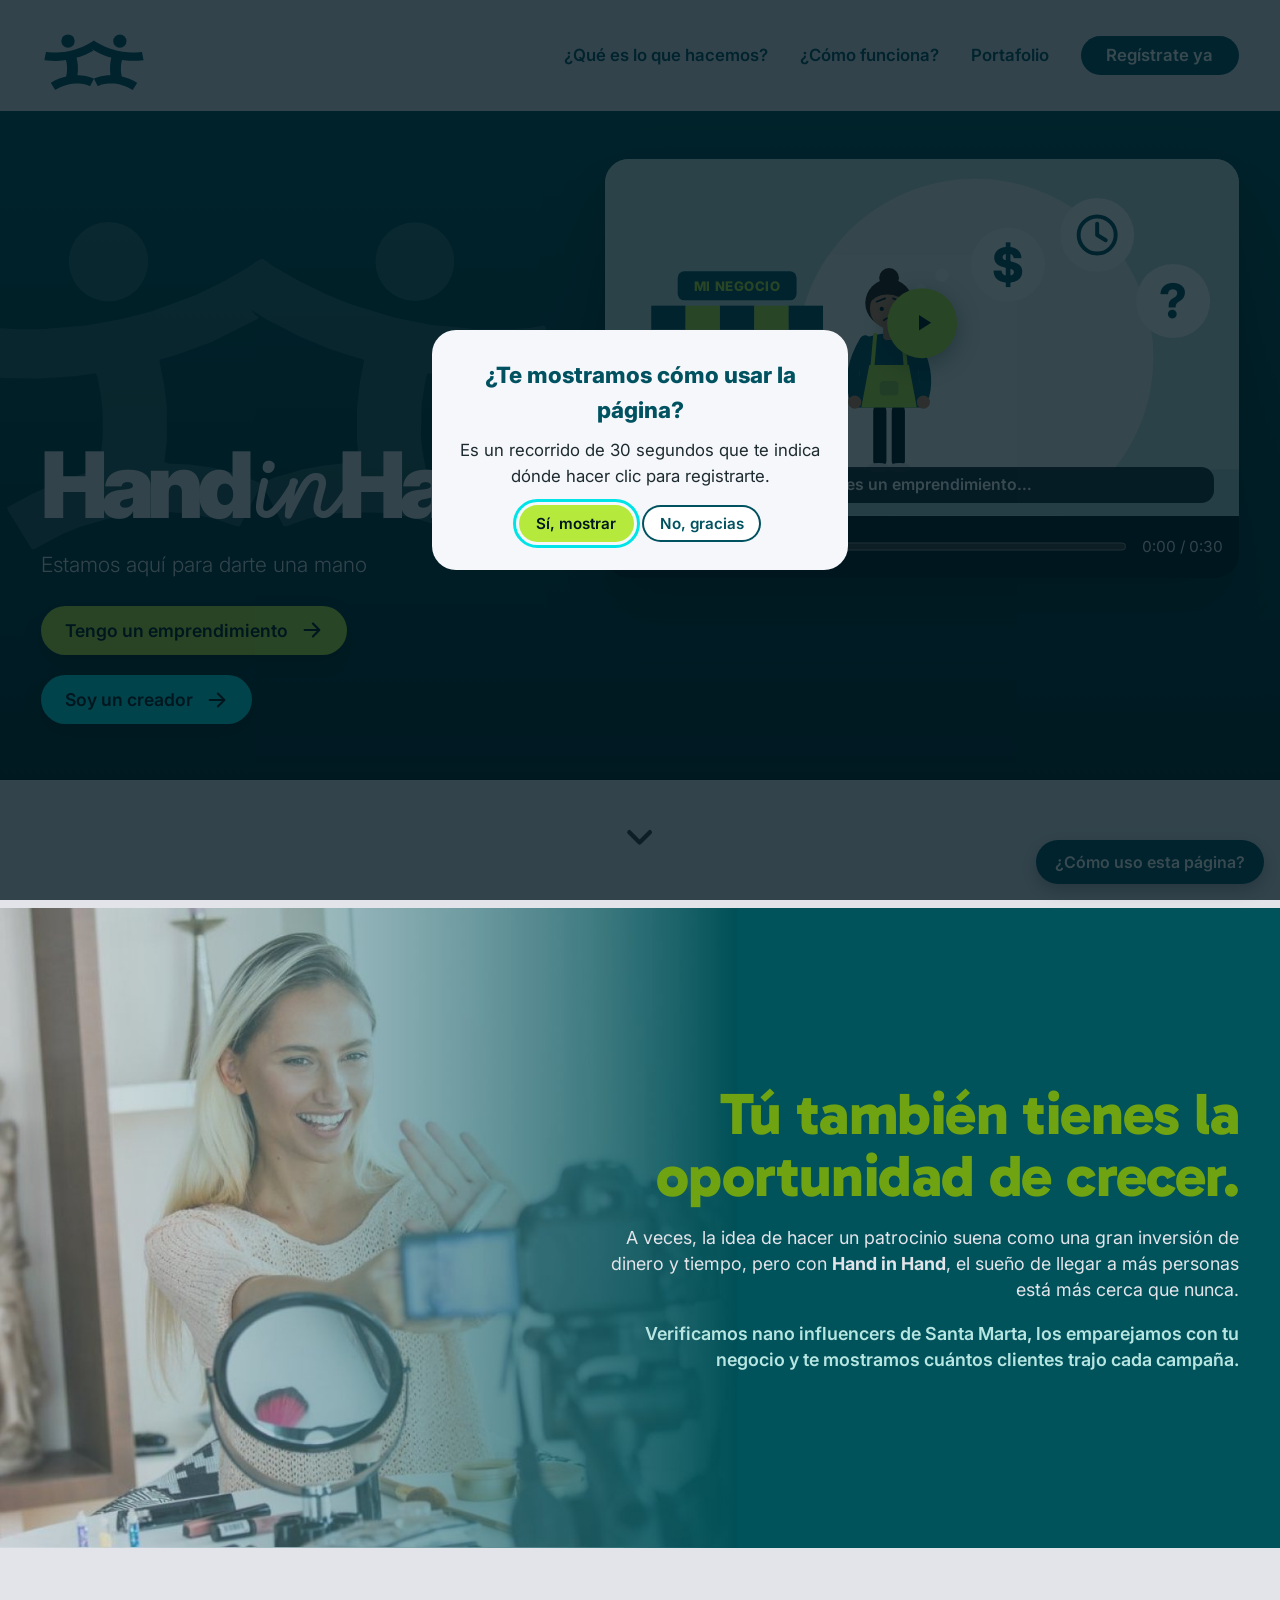
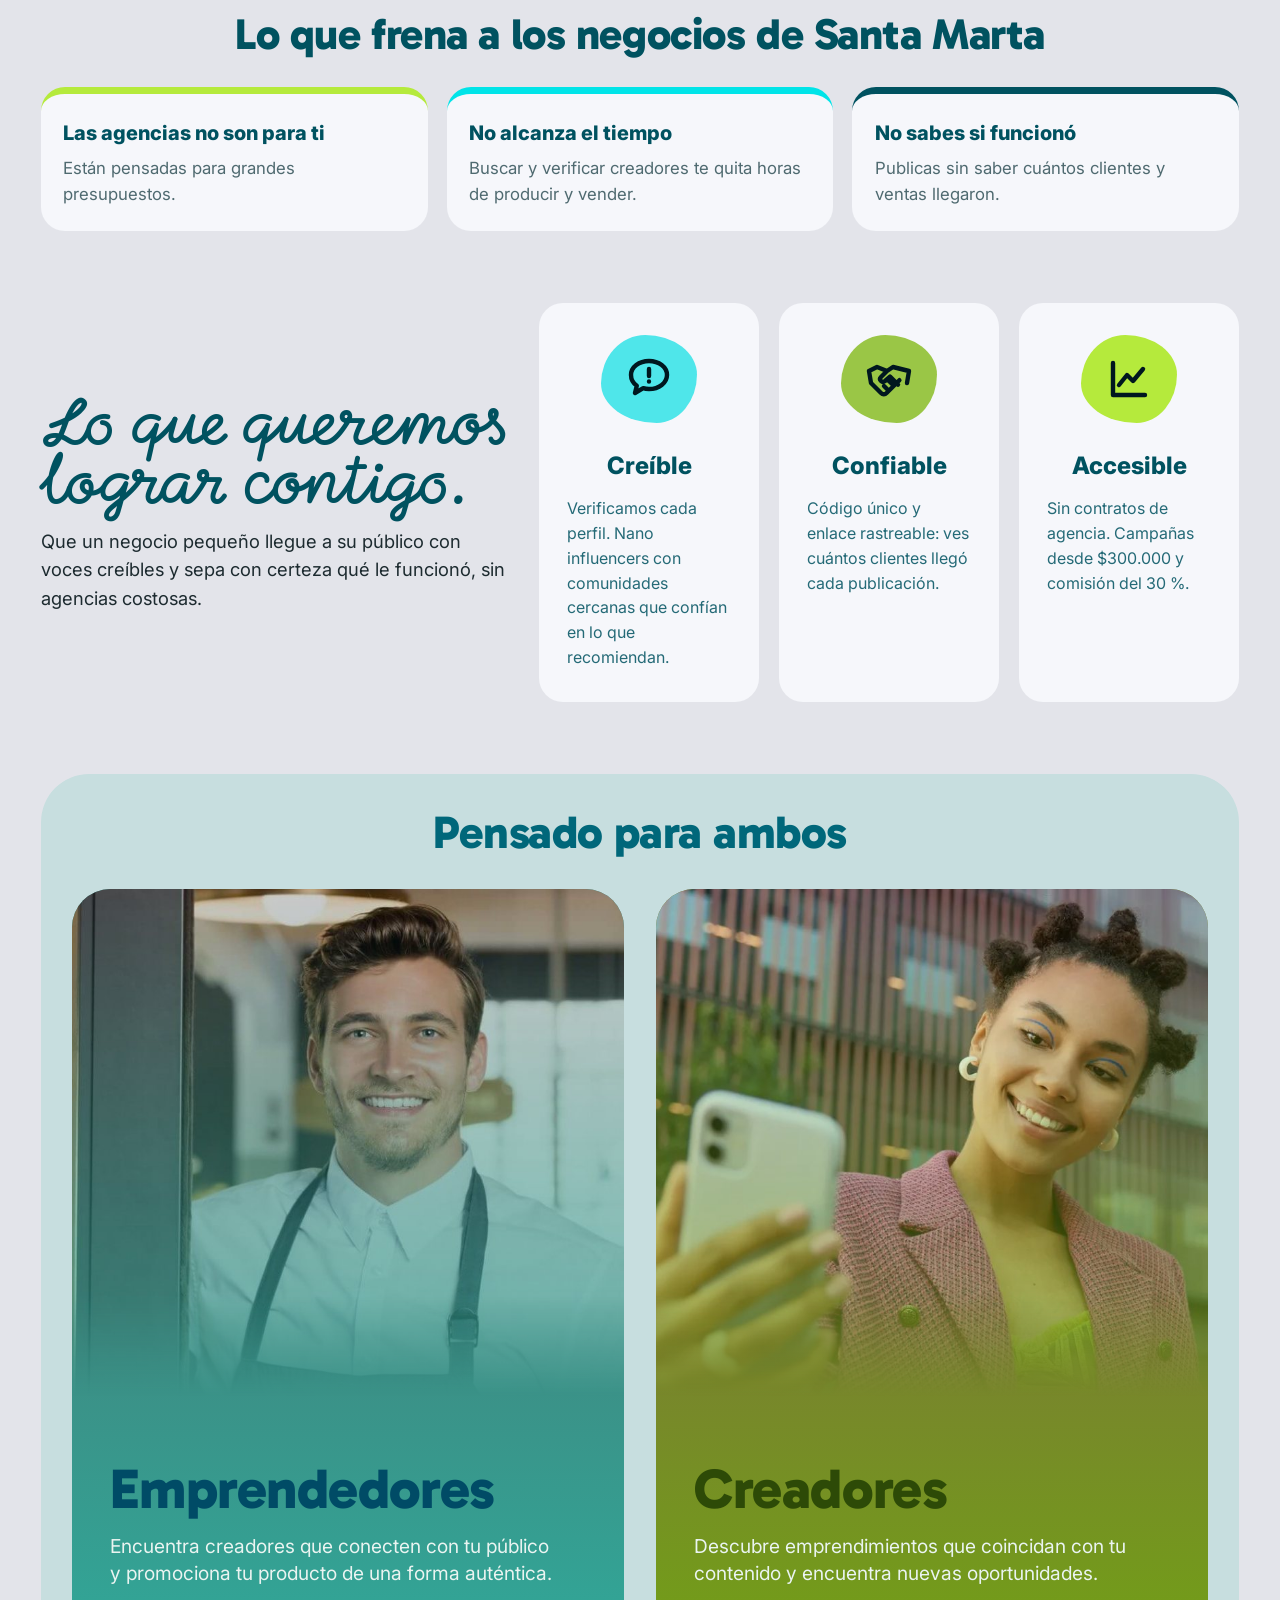
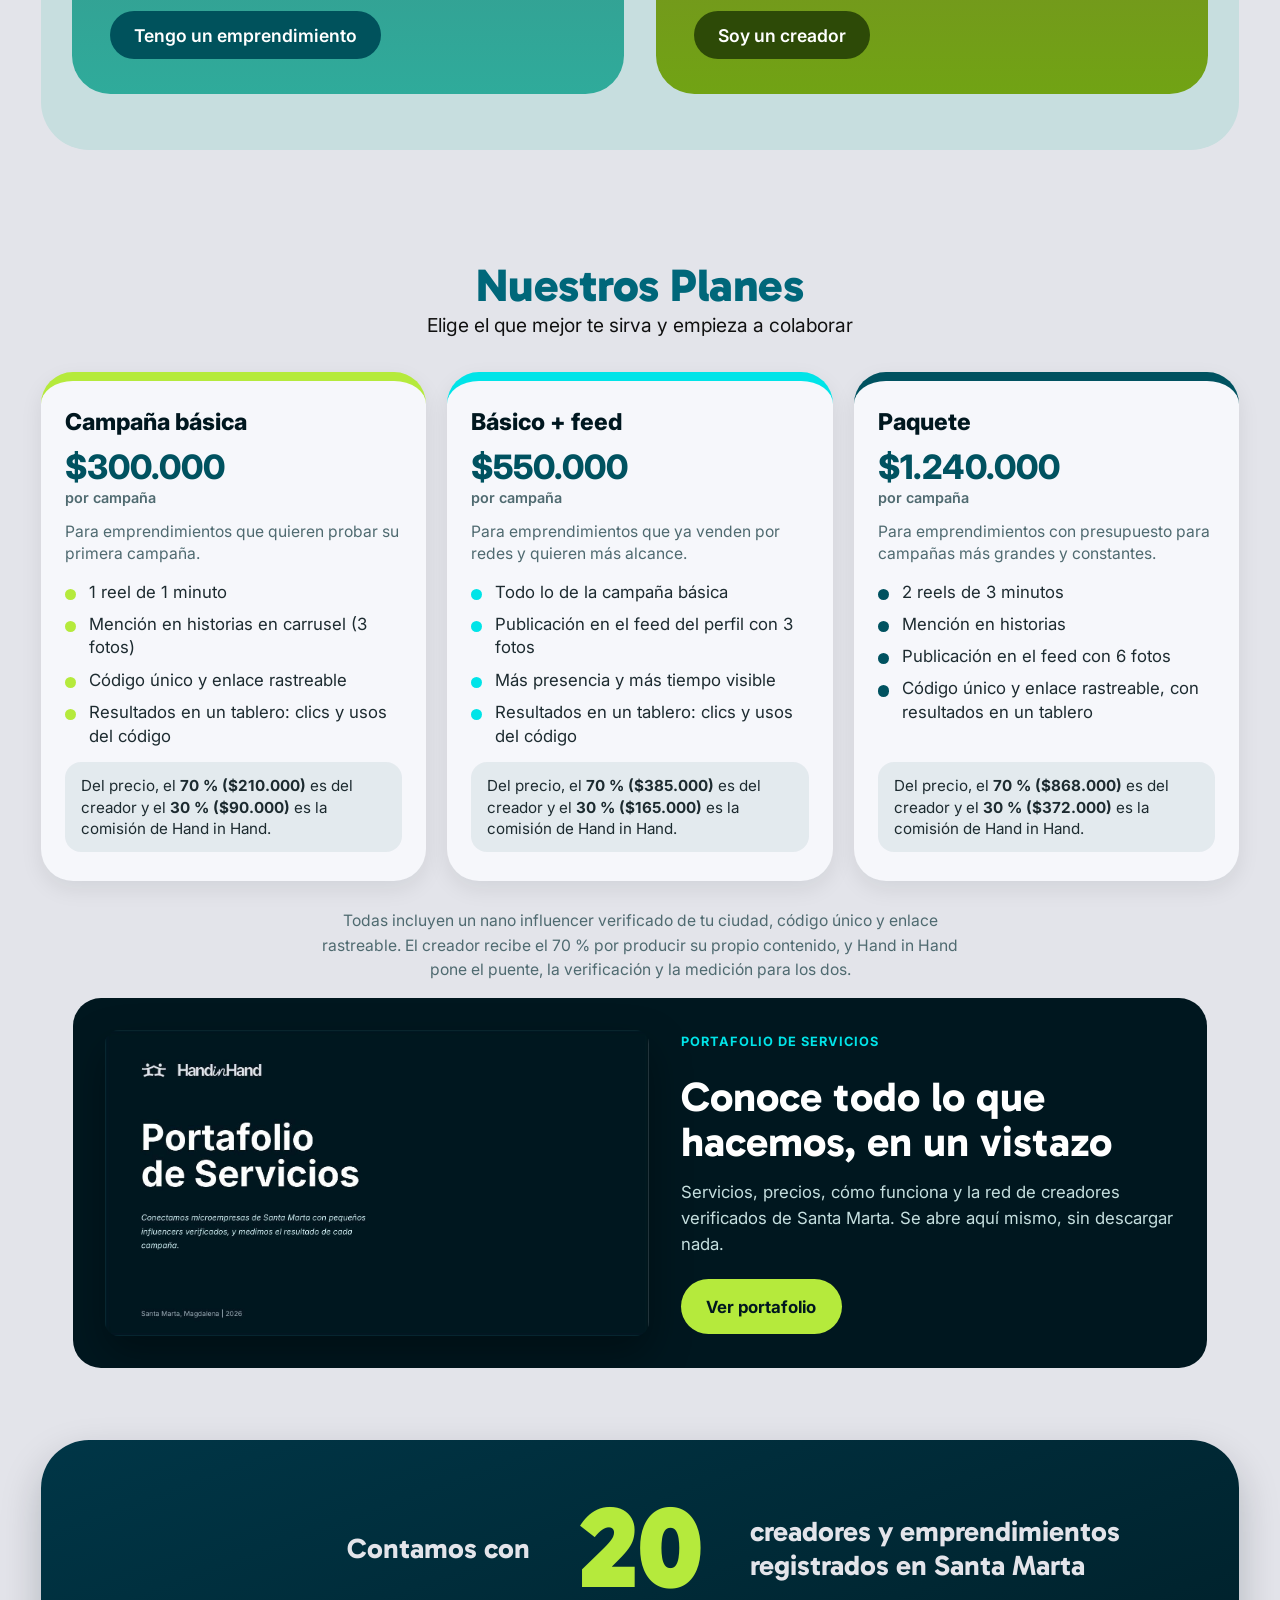
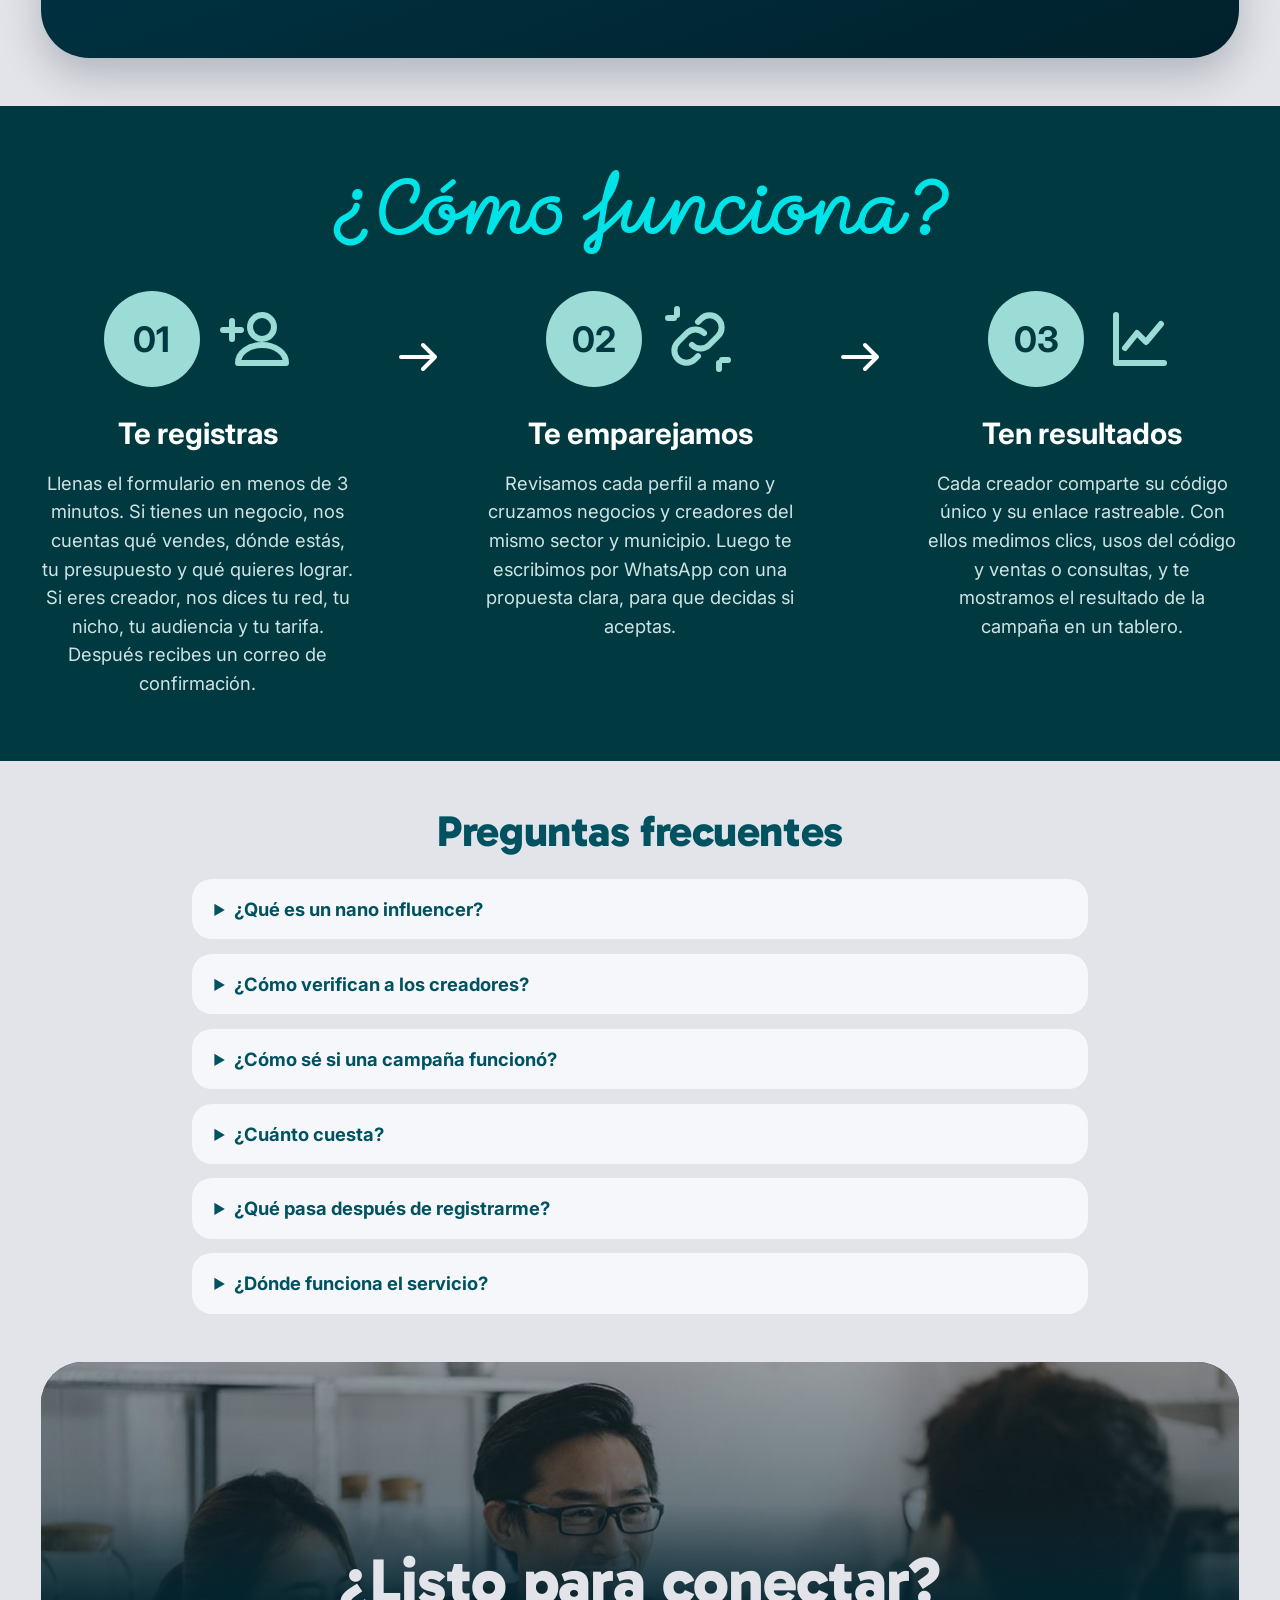
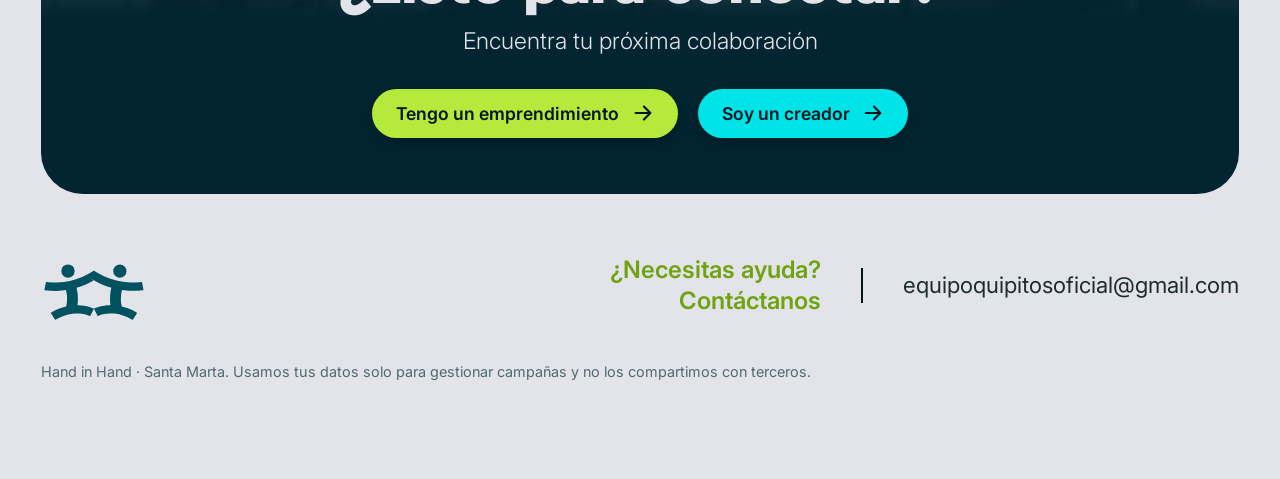
==== commit 96536ae0: "Add files via upload" ====
--- a/index.html
+++ b/index.html
@@ -460,6 +460,23 @@
 .count{background:linear-gradient(160deg,#003647,#00212B);border-radius:3rem;padding:3.2rem clamp(1.5rem,5vw,5rem);margin-block:4.5rem 1.5rem;box-shadow:0 18px 40px rgba(0,23,31,.22)}
 .count p{color:#E3E4EA}
 .count .c-n{color:var(--lime)}
+
+.pf{max-width:76rem;margin:0 auto}
+.pf-card{display:grid;grid-template-columns:1.1fr 1fr;gap:2rem;align-items:center;background:var(--dark);color:#fff;border-radius:28px;padding:2rem;overflow:hidden}
+.pf-card img{width:100%;border-radius:14px;display:block;box-shadow:0 18px 40px rgba(0,0,0,.35);cursor:pointer}
+.pf-card h2{font-family:var(--hd);font-size:clamp(1.8rem,3.4vw,2.6rem);margin:.2rem 0 .8rem;line-height:1.1}
+.pf-card p{color:var(--mint);margin:0 0 1.4rem;line-height:1.55}
+.pf-card .eb{color:var(--cyan);font-weight:700;letter-spacing:.08em;font-size:.8rem;text-transform:uppercase}
+.pf-card button{font:inherit;font-weight:700;background:var(--lime);color:var(--dark);border:0;border-radius:999px;padding:.9rem 1.6rem;cursor:pointer}
+.pf-card button:hover{filter:brightness(1.07)}
+.pv{position:fixed;inset:0;z-index:9999;background:rgba(0,23,31,.94);display:none;flex-direction:column;align-items:center;justify-content:center;padding:1rem}
+.pv.on{display:flex}
+.pv img{max-width:min(96vw,1400px);max-height:calc(100vh - 7rem);border-radius:10px;box-shadow:0 20px 60px rgba(0,0,0,.5);background:#fff}
+.pv-bar{display:flex;align-items:center;gap:1rem;margin-top:1rem;color:#fff;font-weight:600}
+.pv-bar button,.pv-x{font:inherit;background:rgba(255,255,255,.14);color:#fff;border:0;border-radius:999px;width:46px;height:46px;font-size:1.3rem;cursor:pointer}
+.pv-bar button:hover,.pv-x:hover{background:var(--lime);color:var(--dark)}
+.pv-x{position:absolute;top:14px;right:14px}
+@media(max-width:760px){.pf-card{grid-template-columns:1fr;padding:1.2rem}}
 </style>
 </head>
 <body>
@@ -486,6 +503,7 @@
   <nav>
     <a class="nl" href="#que-hacemos">¿Qué es lo que hacemos?</a>
     <a class="nl" href="#como-funciona">¿Cómo funciona?</a>
+    <a class="nl" href="#portafolio">Portafolio</a>
     <a class="btn btn-teal" href="registro.html">Regístrate ya</a>
   </nav>
 </header>
@@ -788,6 +806,34 @@
   <div class="pkgs-cta"><p>Todas incluyen un nano influencer verificado de tu ciudad, código único y enlace rastreable. El creador recibe el 70 % por producir su propio contenido, y Hand in Hand pone el puente, la verificación y la medición para los dos.</p></div>
 </section>
 
+
+<section class="wrap pf" id="portafolio">
+  <div class="pf-card">
+    <img id="pfThumb" src="[data-uri]" alt="Portada del Portafolio de Servicios de Hand in Hand" onclick="pfOpen(0)">
+    <div>
+      <p class="eb">Portafolio de servicios</p>
+      <h2>Conoce todo lo que hacemos, en un vistazo</h2>
+      <p>Servicios, precios, cómo funciona y la red de creadores verificados de Santa Marta. Se abre aquí mismo, sin descargar nada.</p>
+      <button type="button" onclick="pfOpen(0)">Ver portafolio</button>
+    </div>
+  </div>
+</section>
+<div class="pv" id="pv" role="dialog" aria-modal="true" aria-label="Portafolio de servicios">
+  <button class="pv-x" type="button" onclick="pfClose()" aria-label="Cerrar">&times;</button>
+  <img id="pvImg" alt="">
+  <div class="pv-bar"><button type="button" onclick="pfGo(-1)" aria-label="Anterior">&#8249;</button><span id="pvN"></span><button type="button" onclick="pfGo(1)" aria-label="Siguiente">&#8250;</button></div>
+</div>
+<script>
+var PF=["[data-uri]","[data-uri]","[data-uri]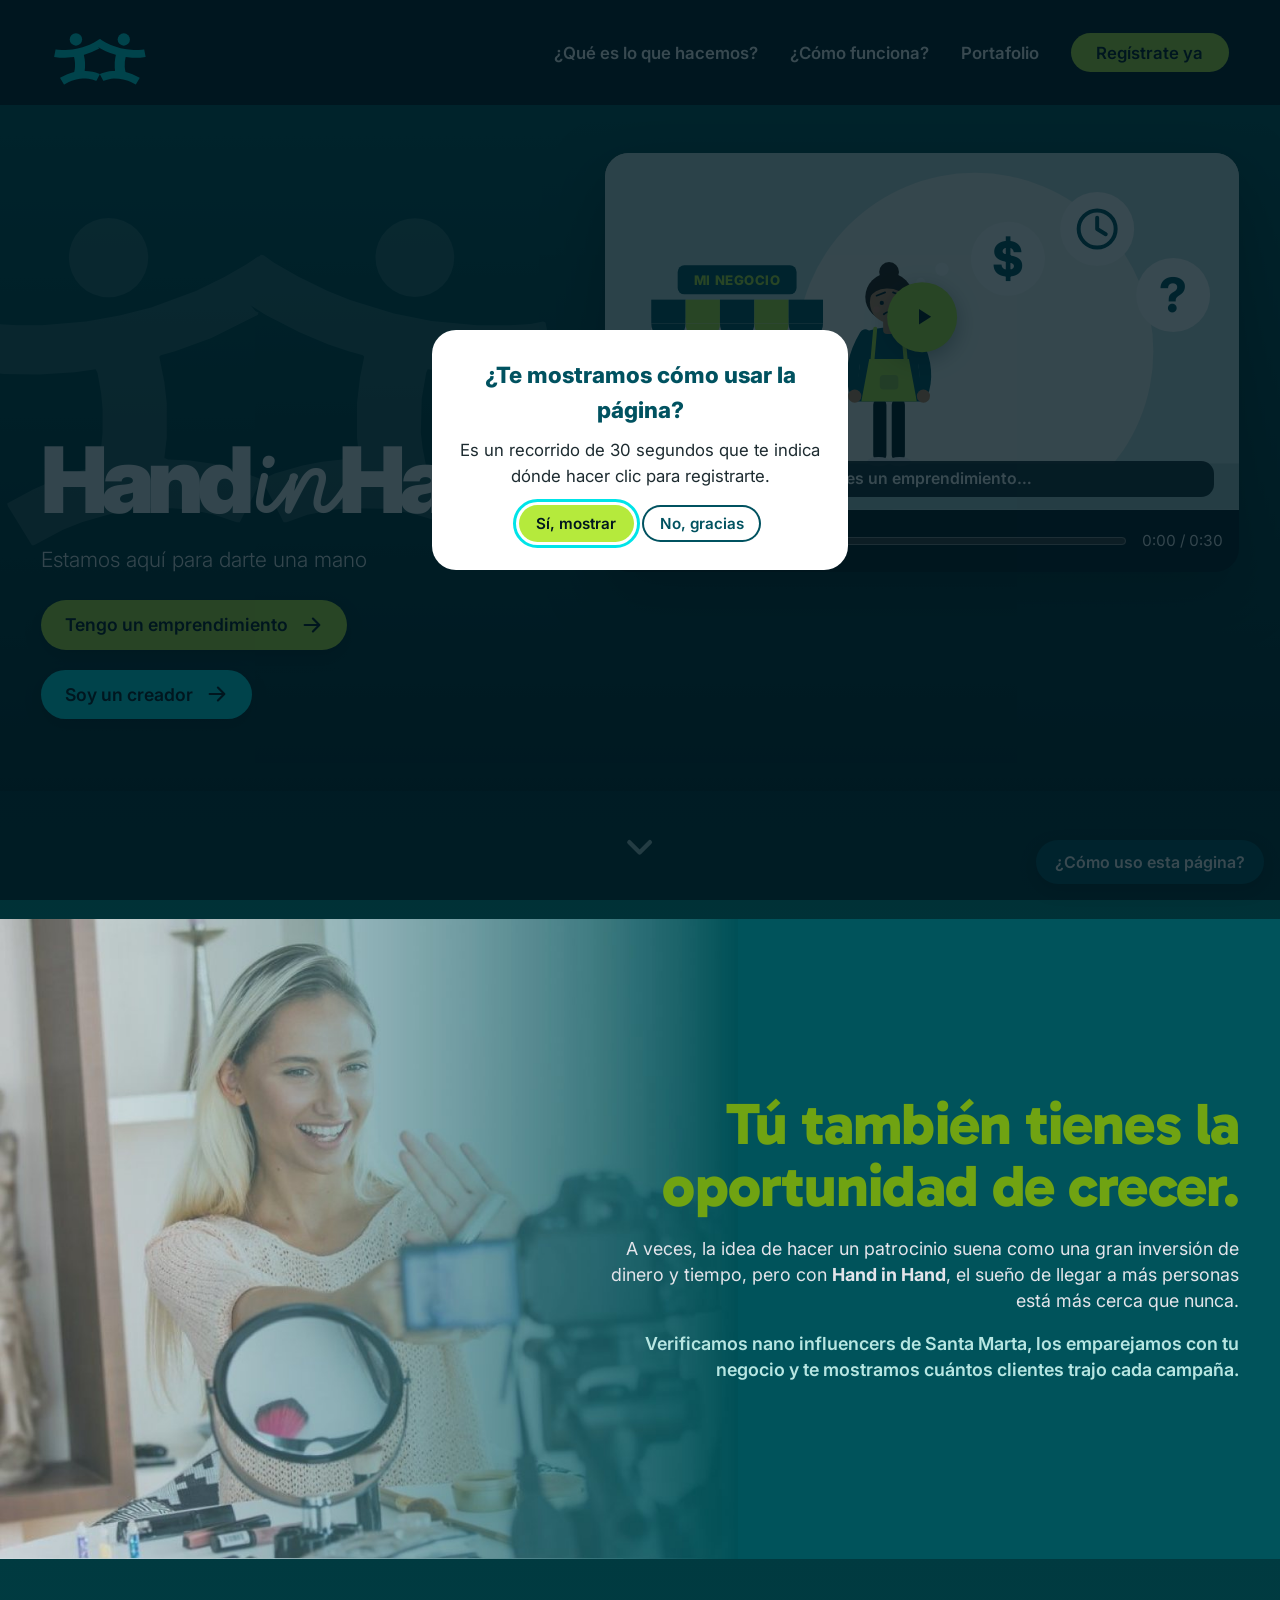
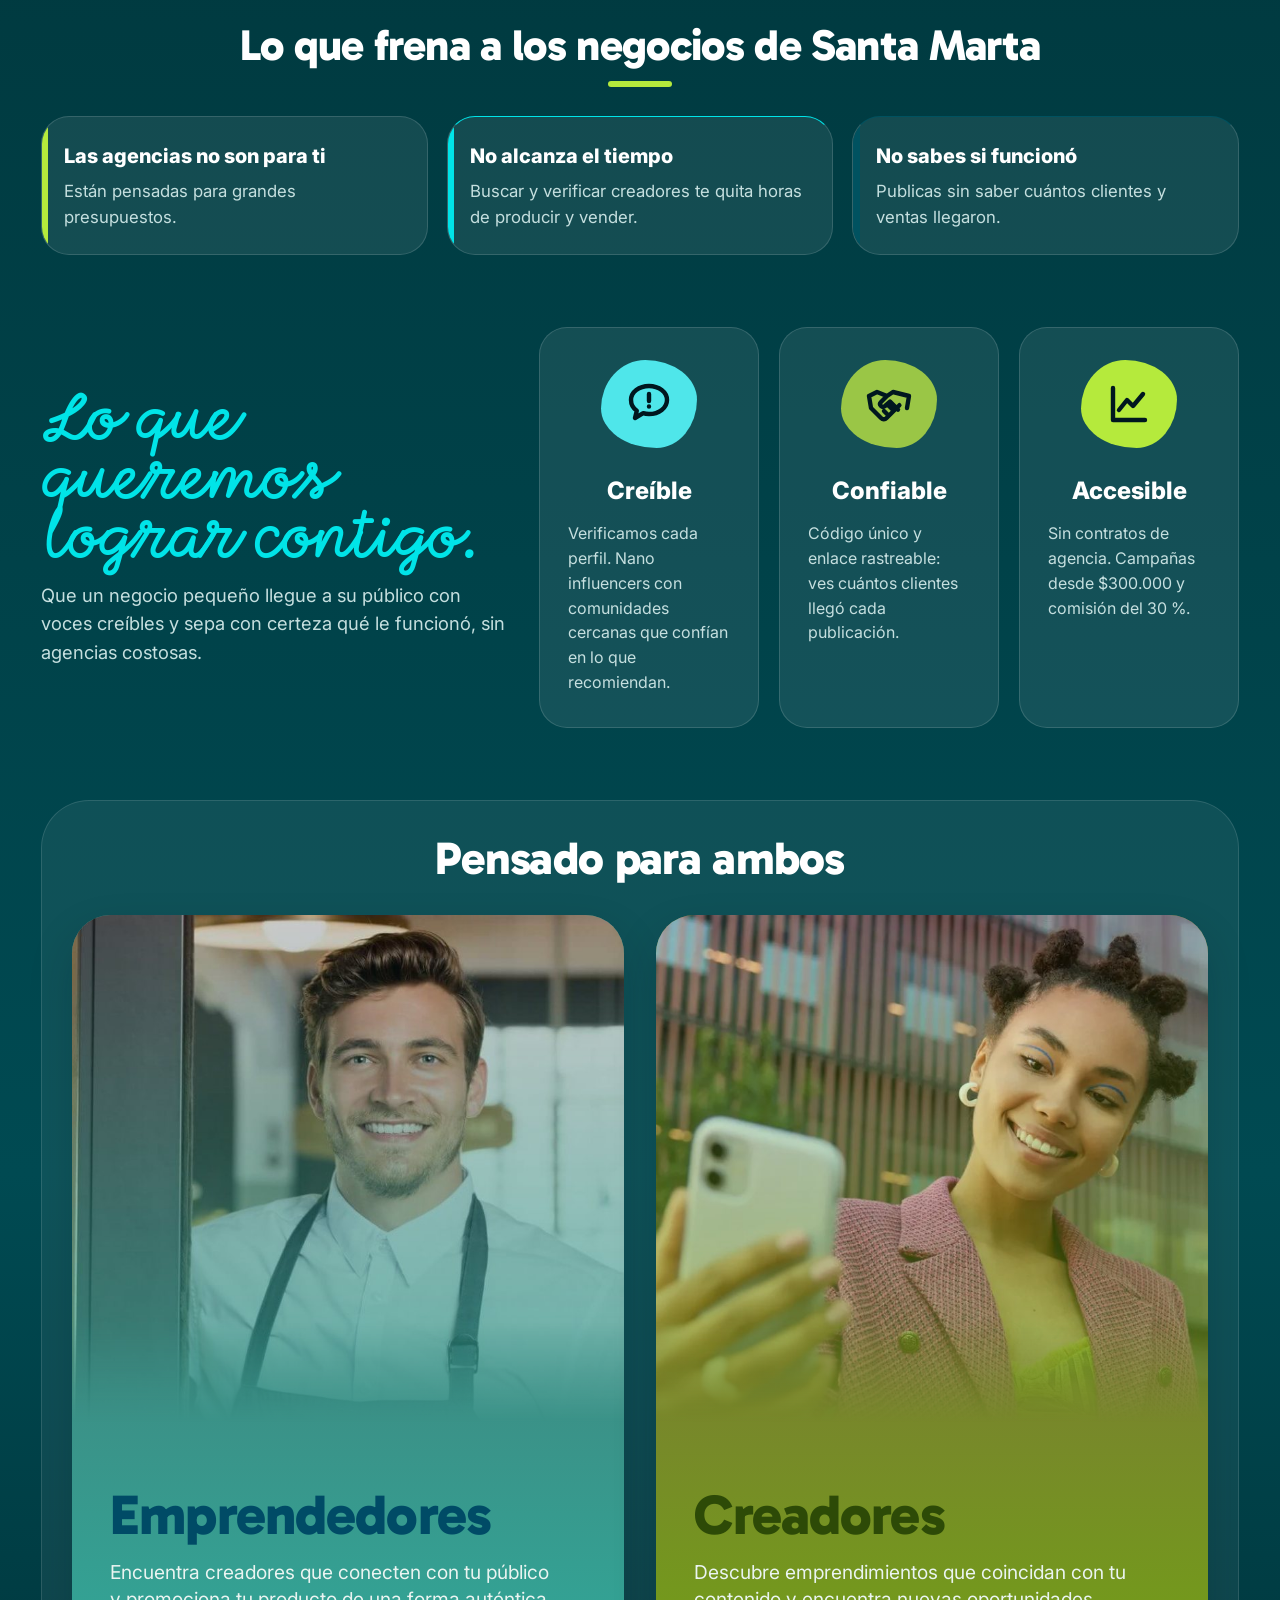
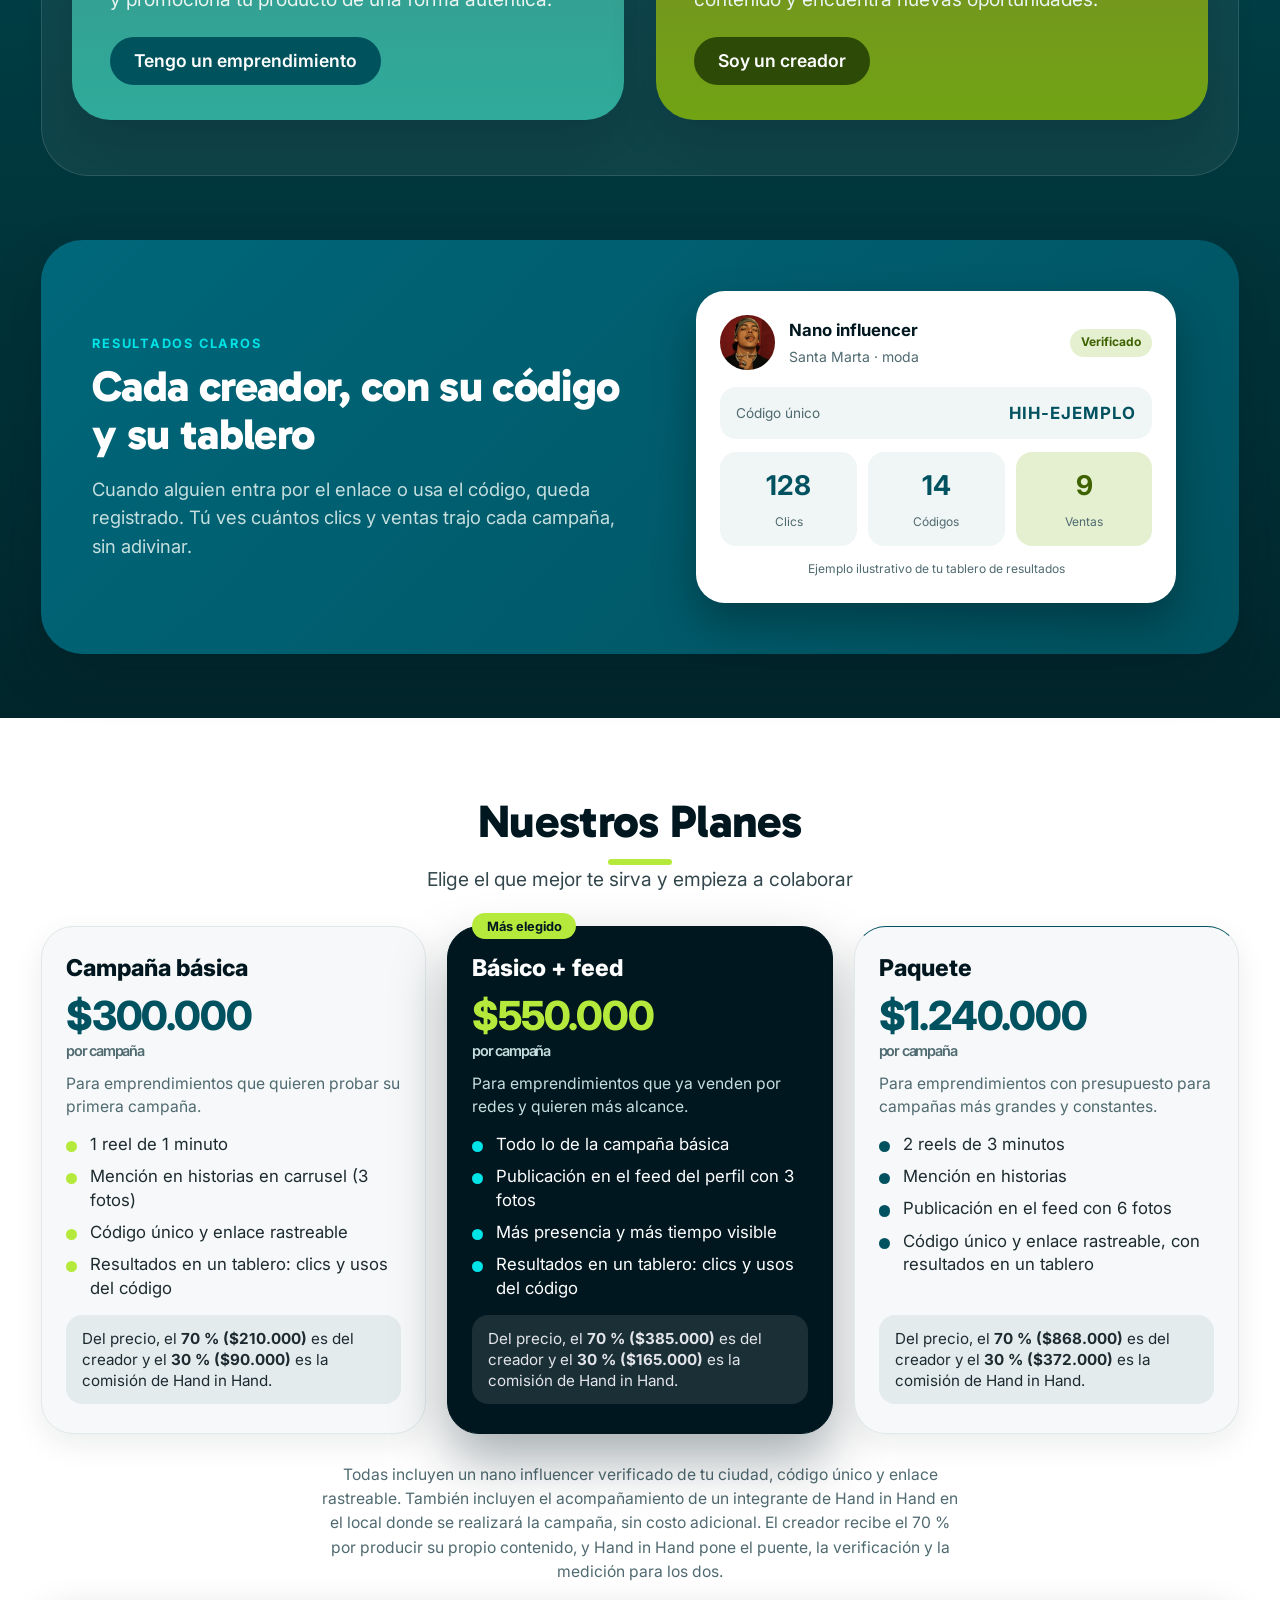
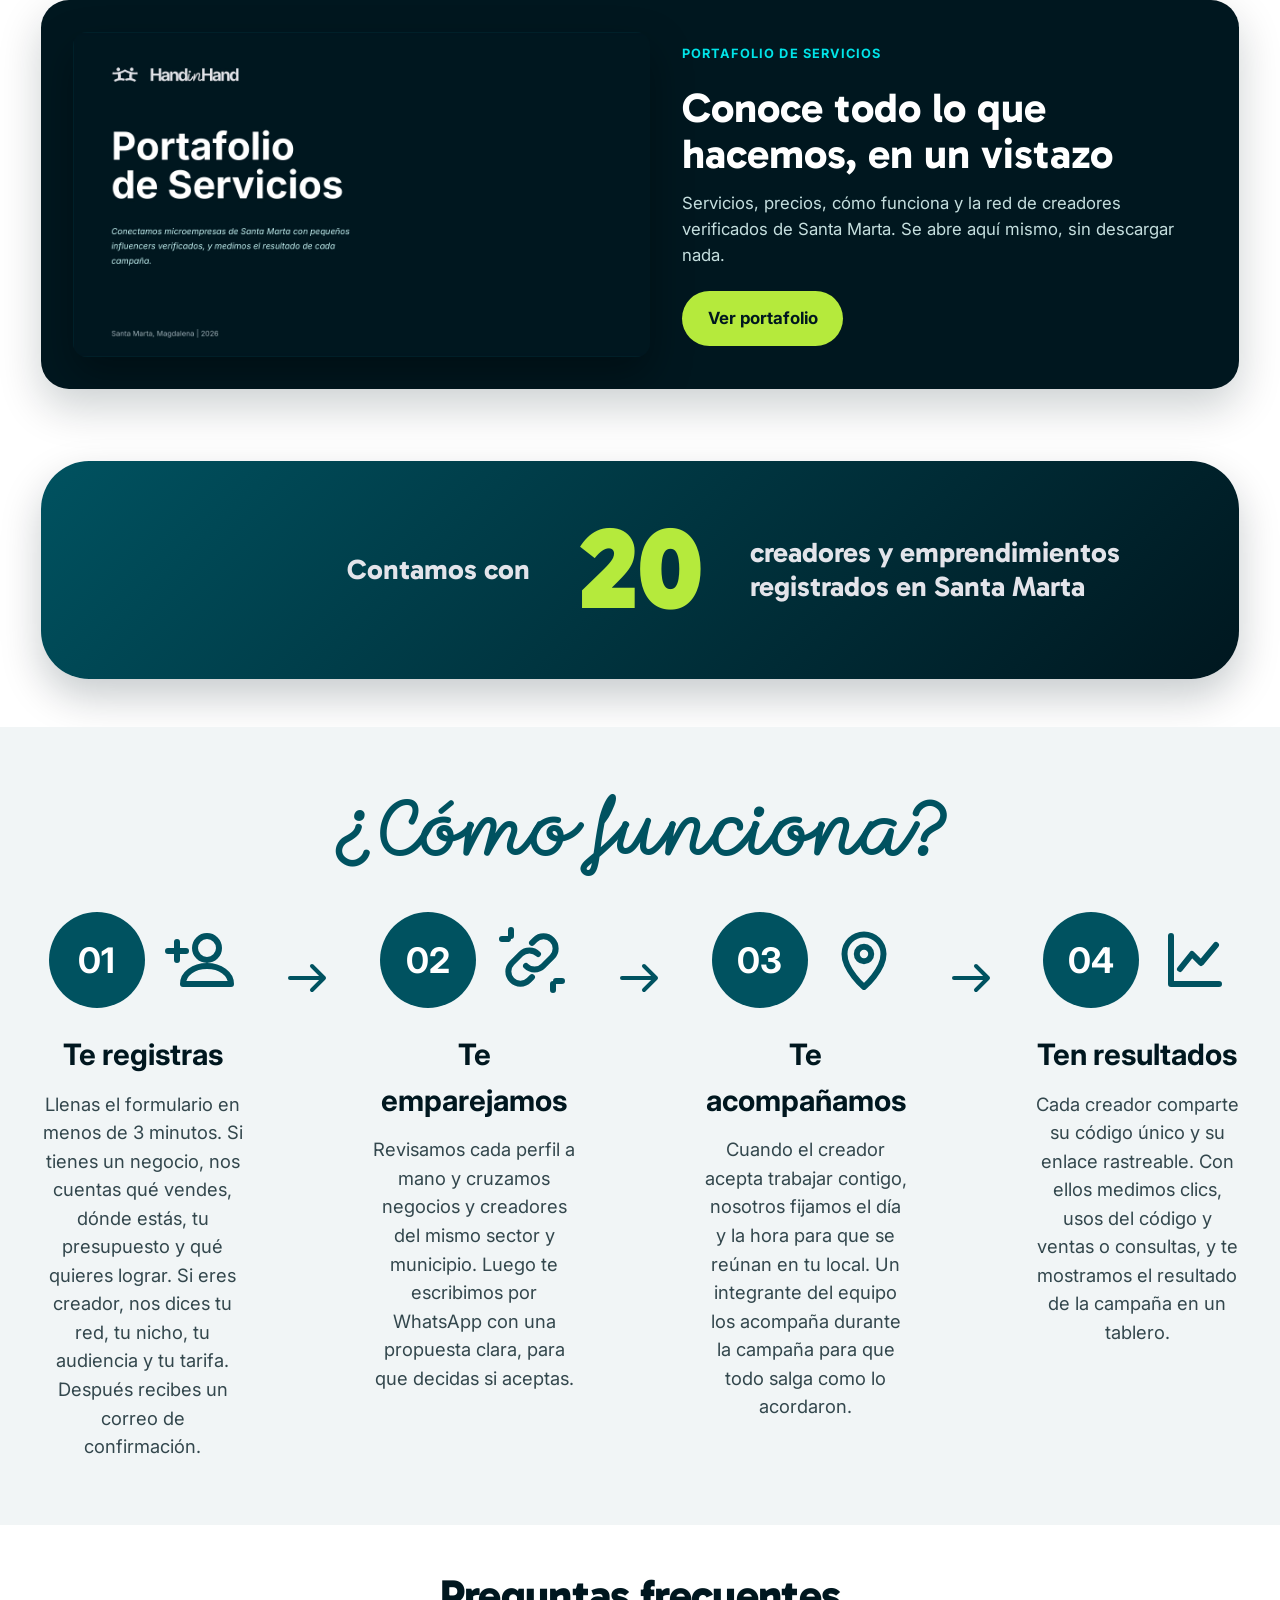
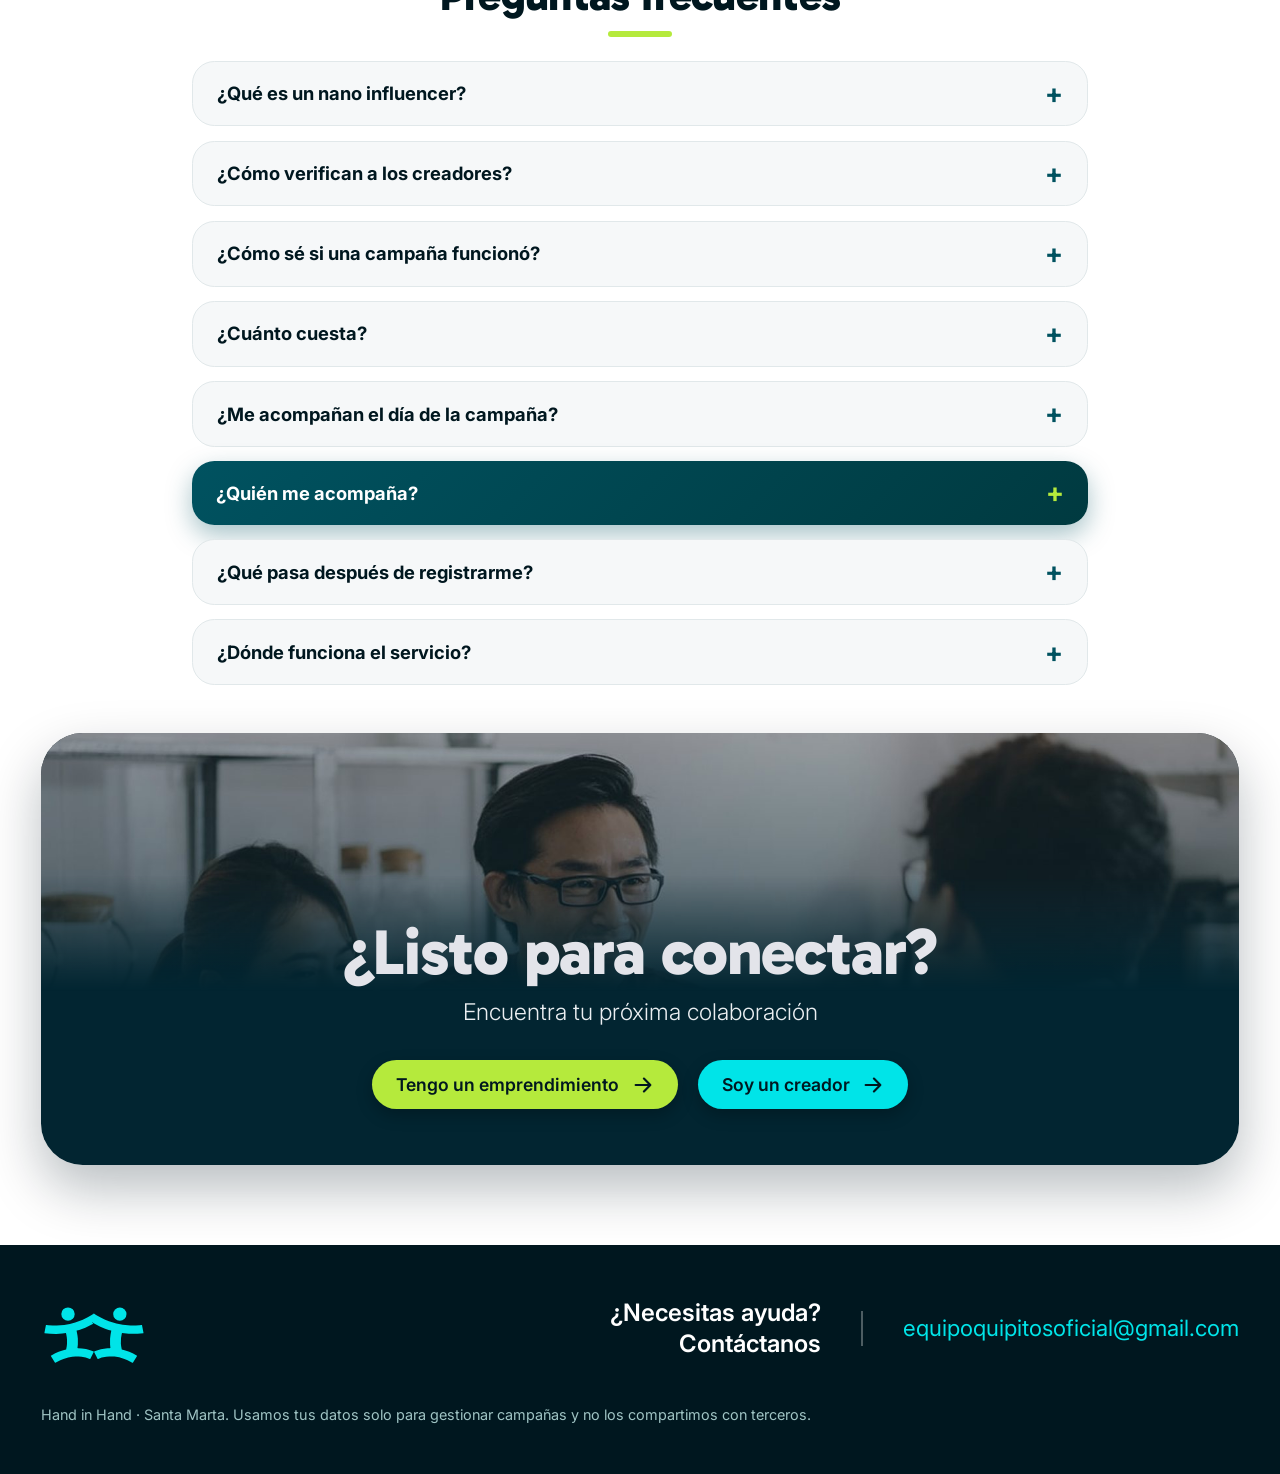
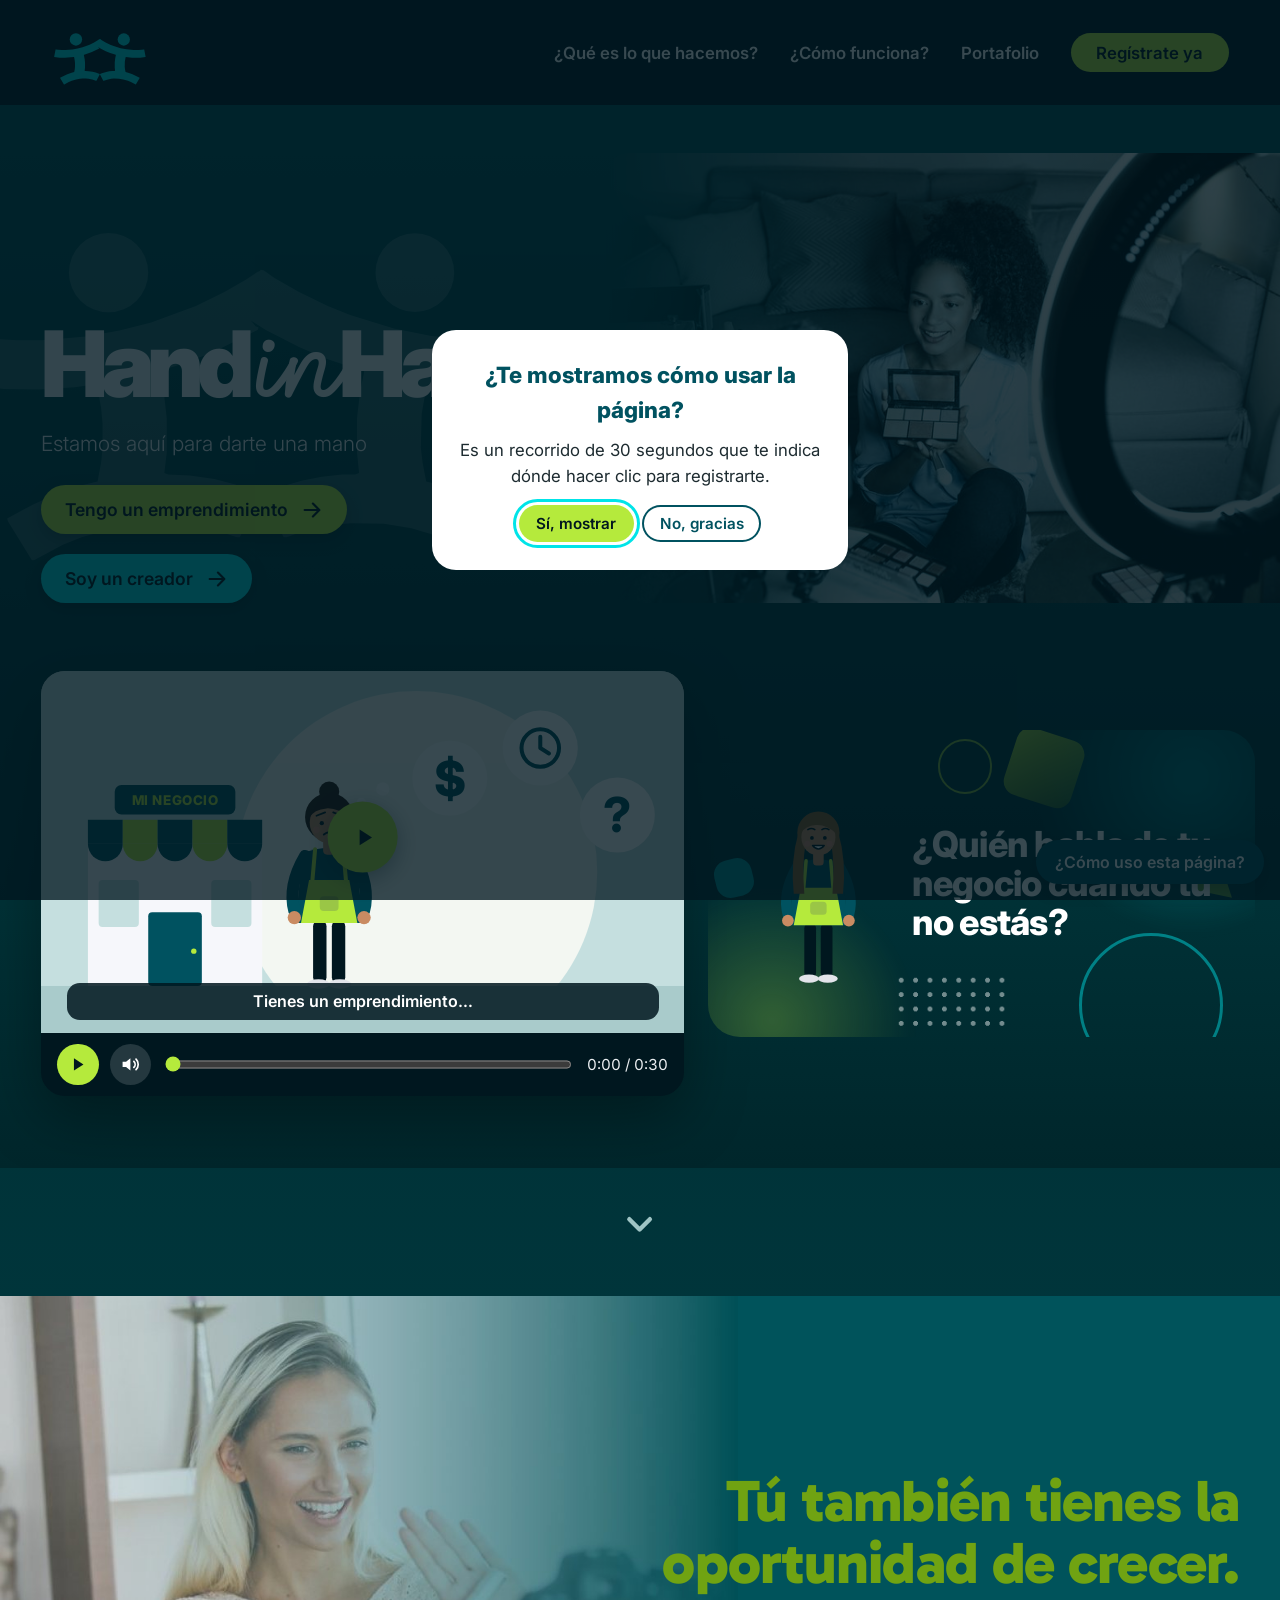
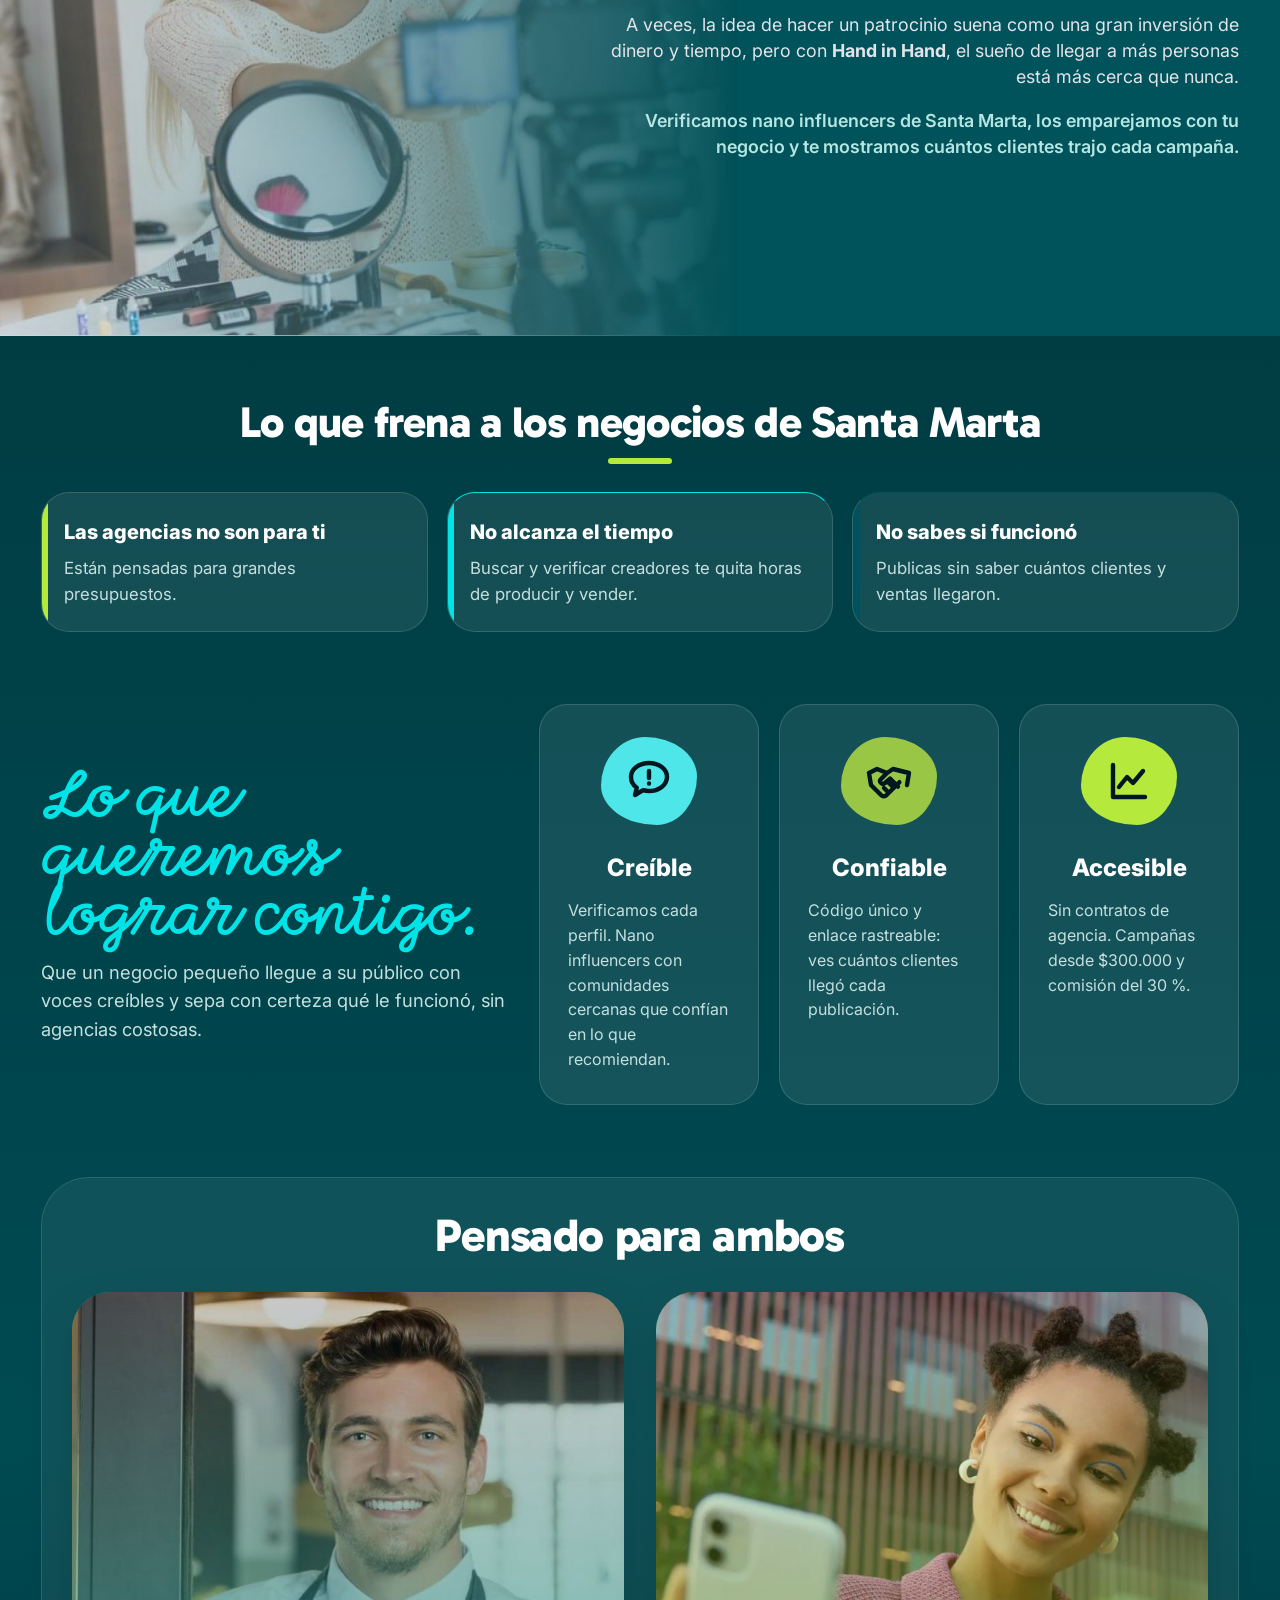
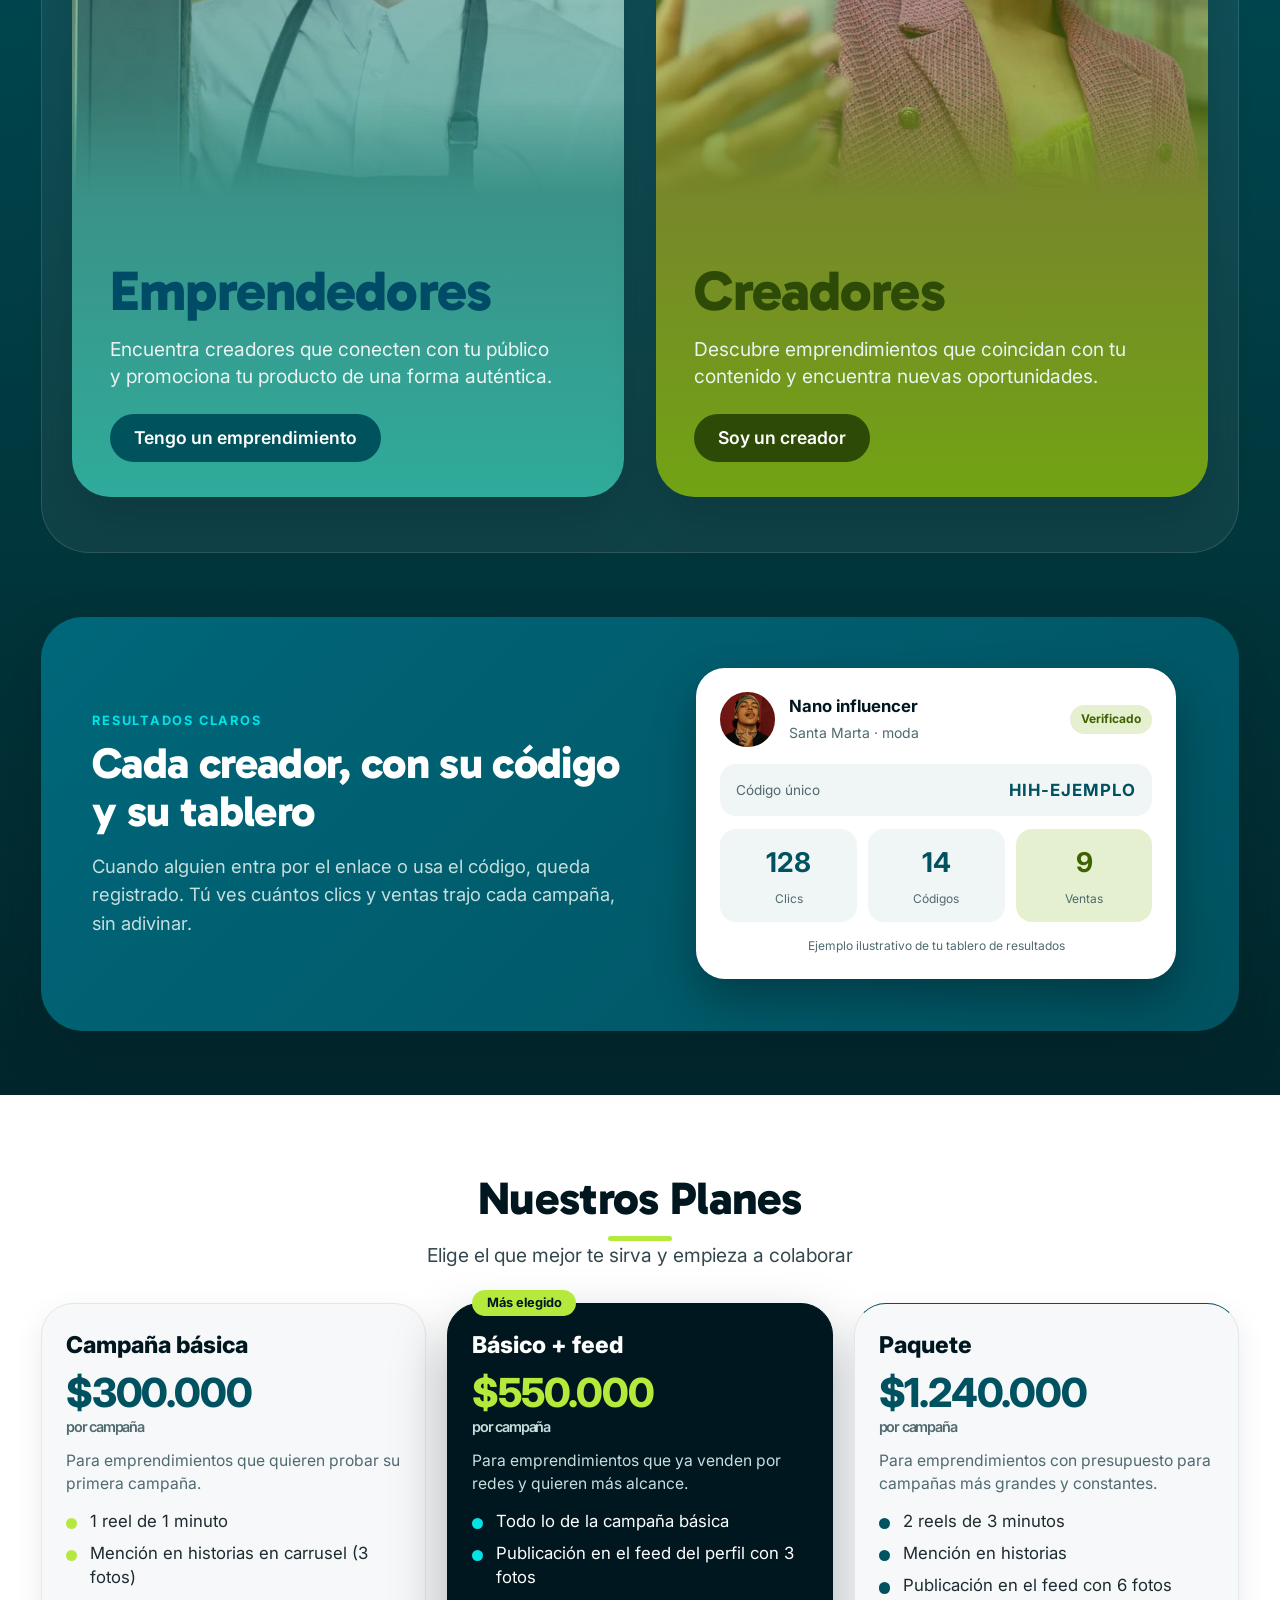
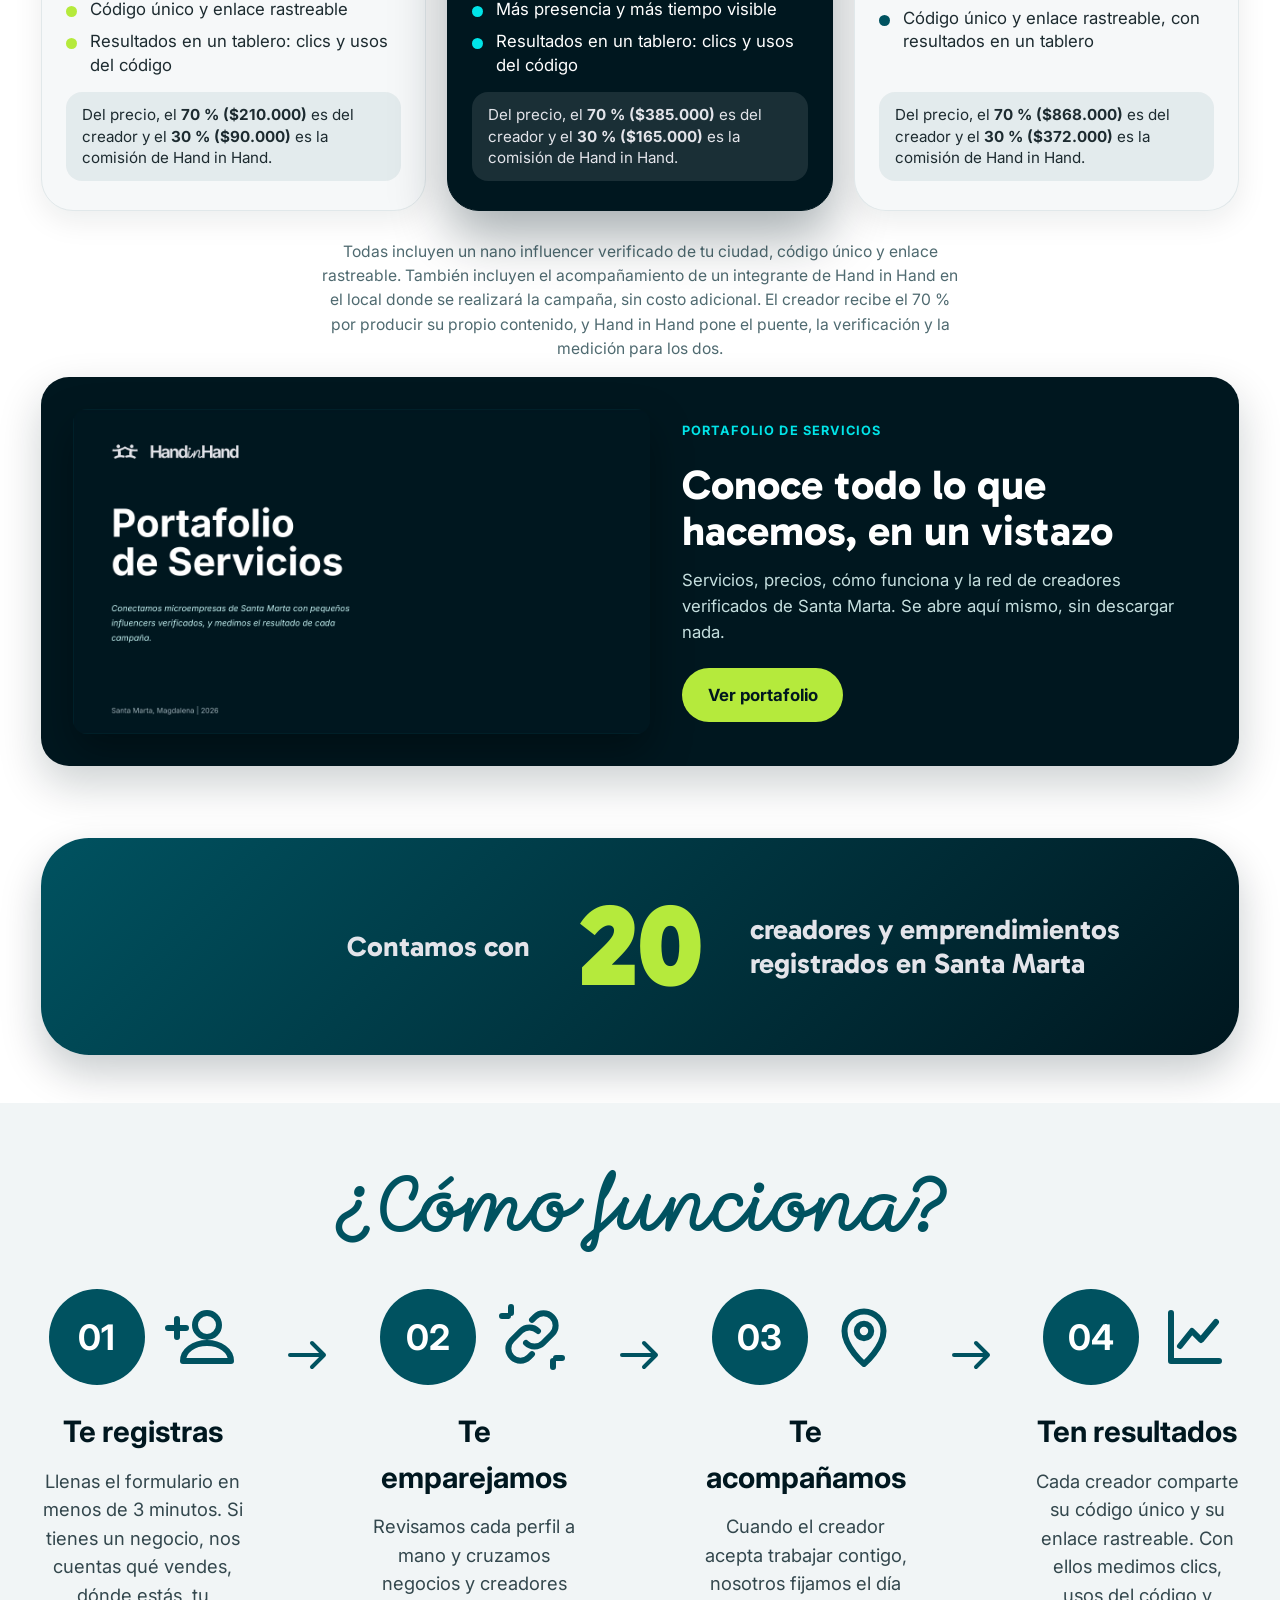
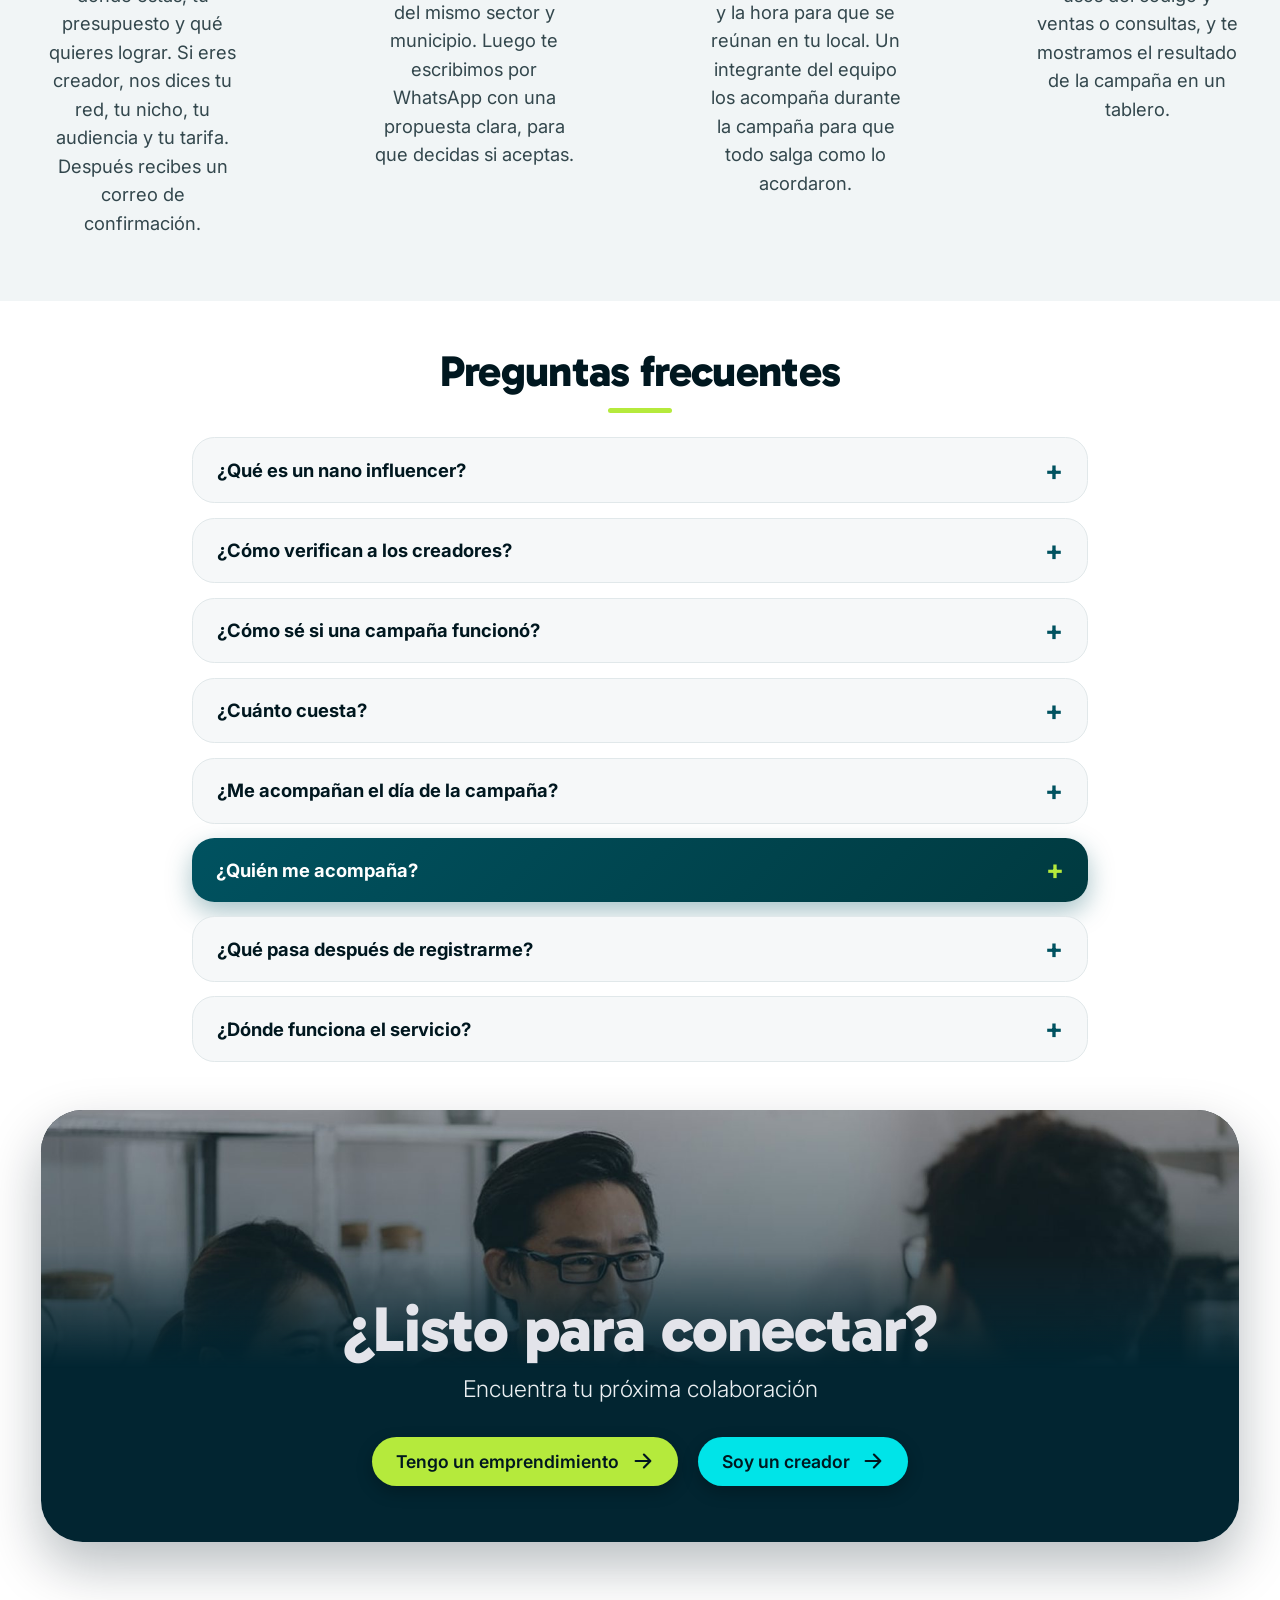
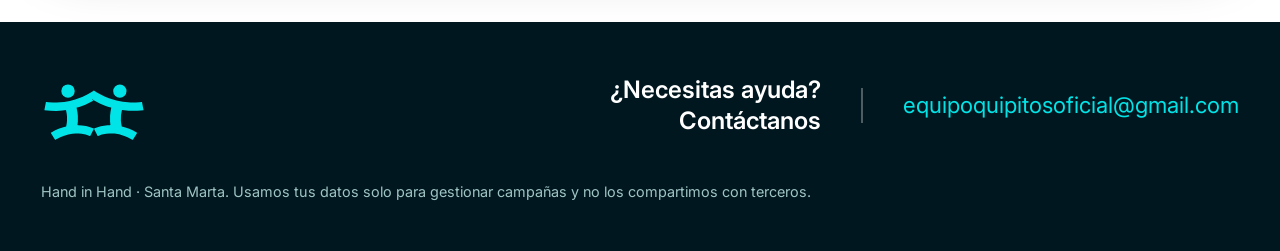
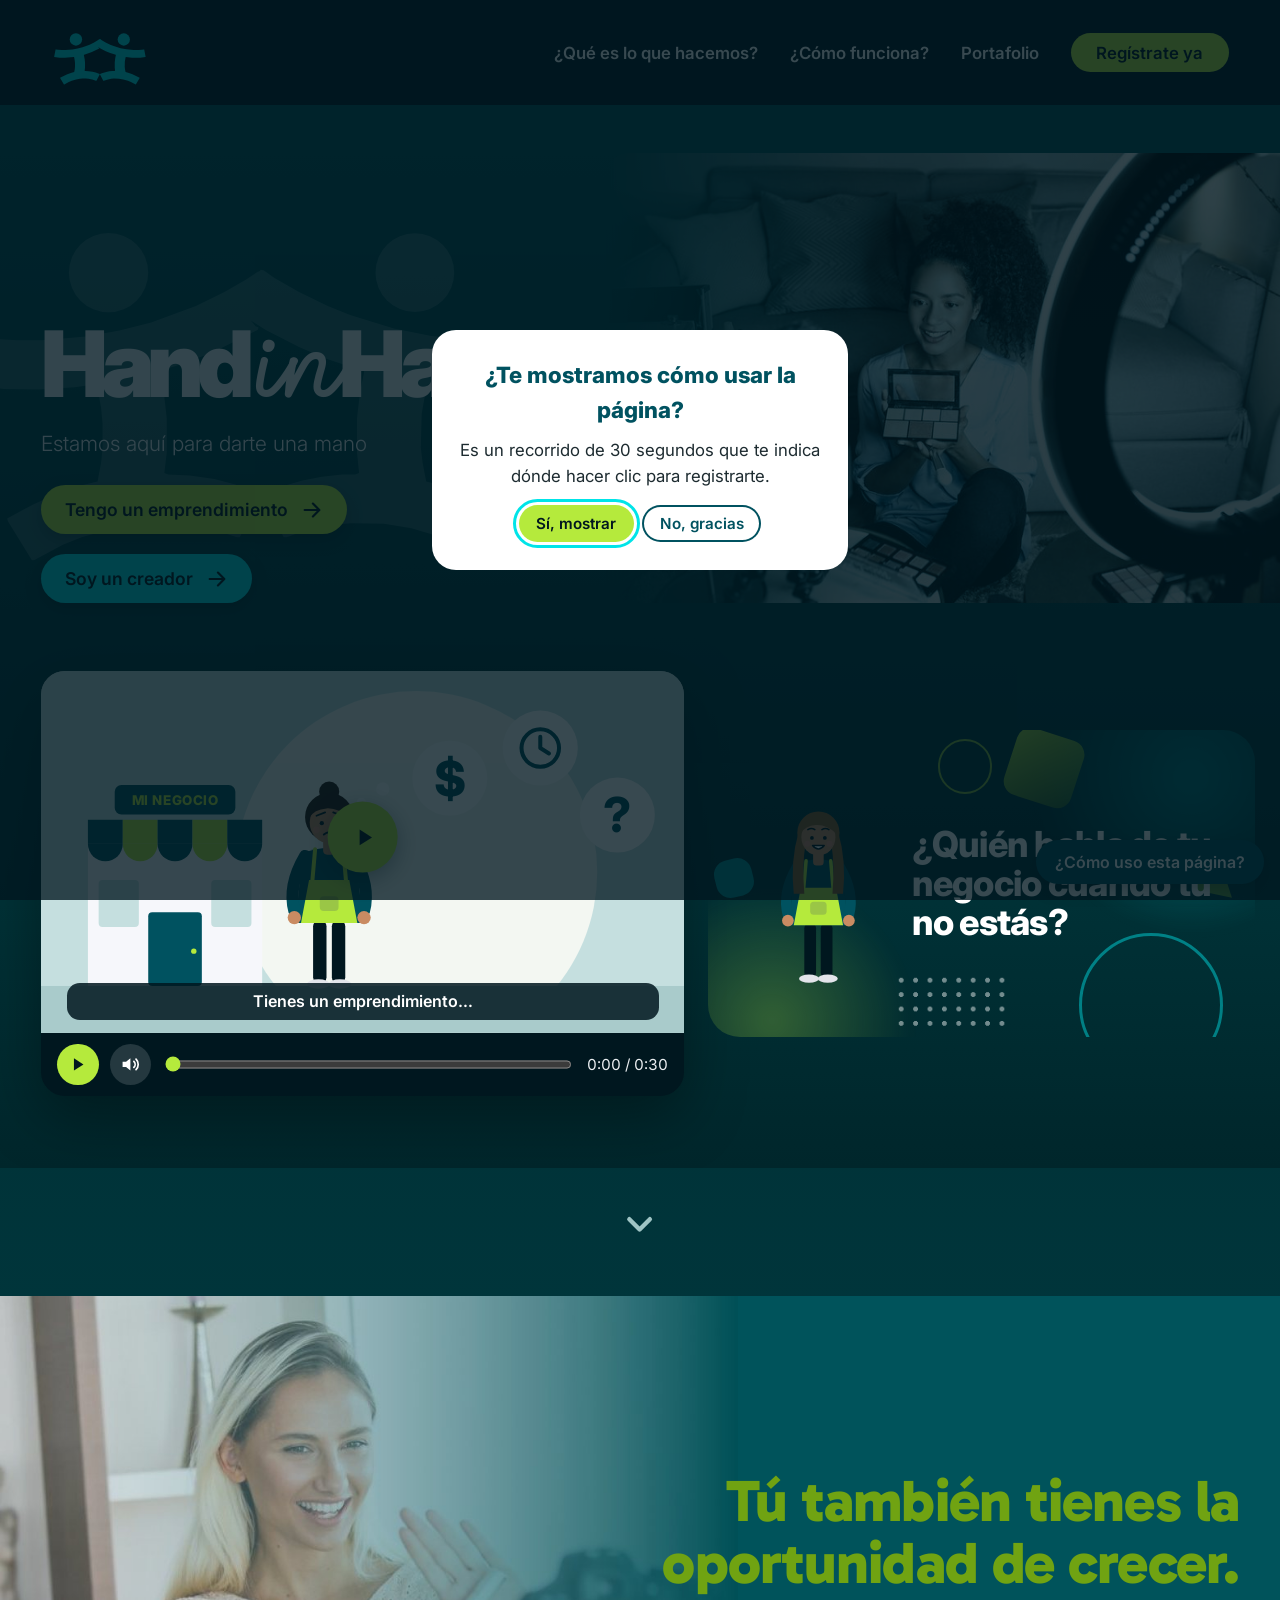
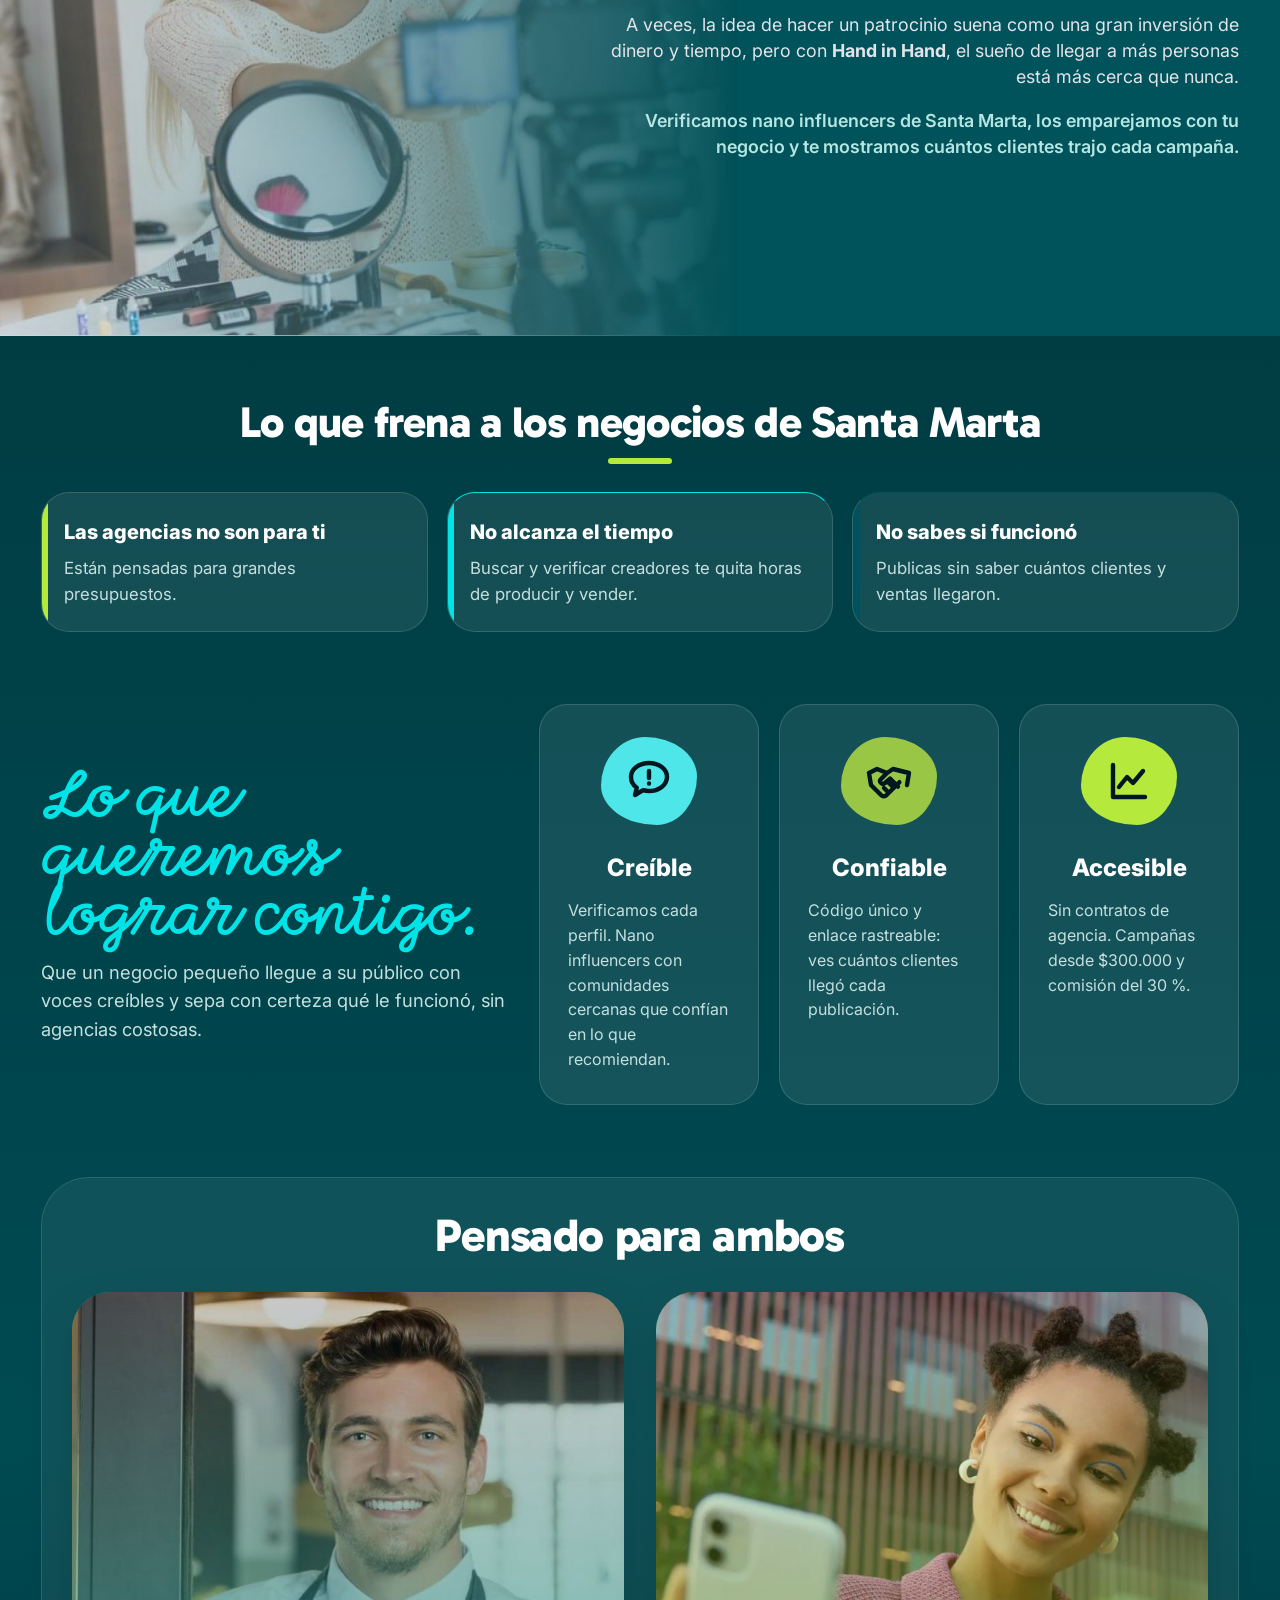
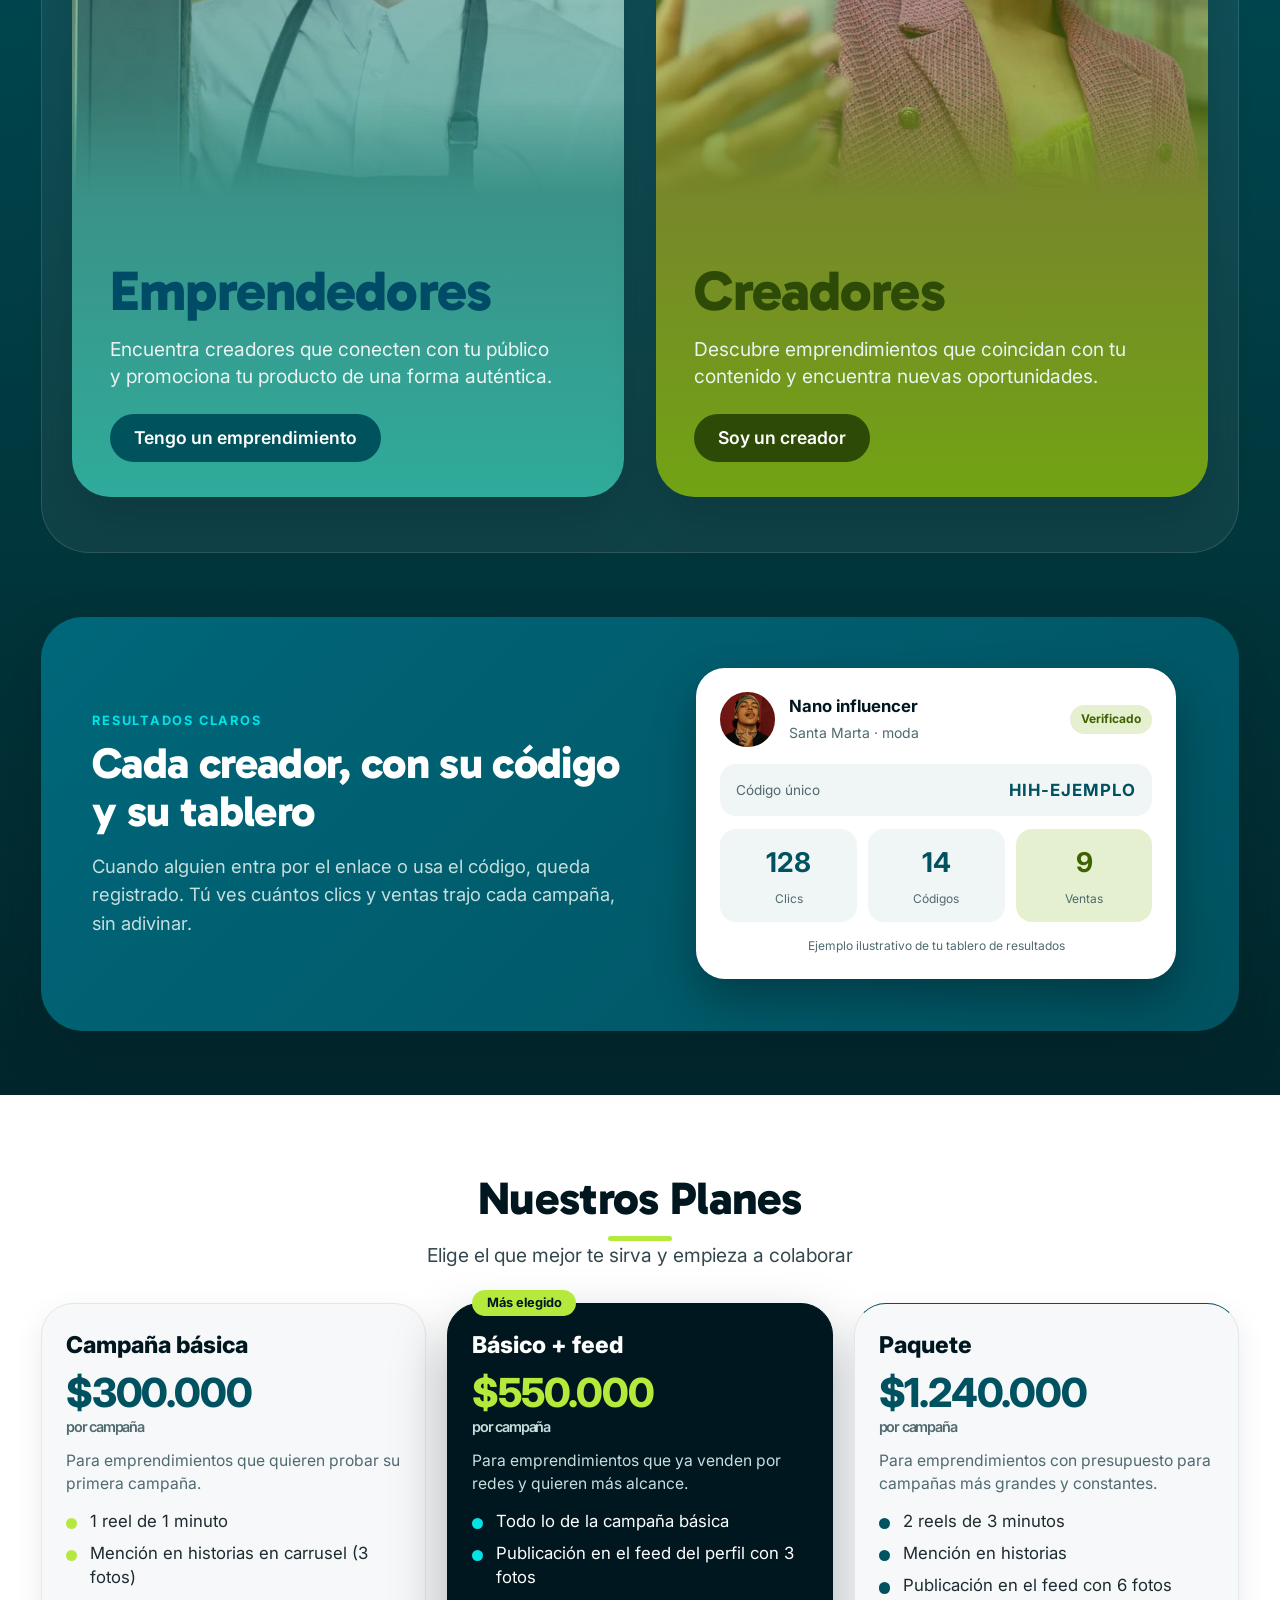
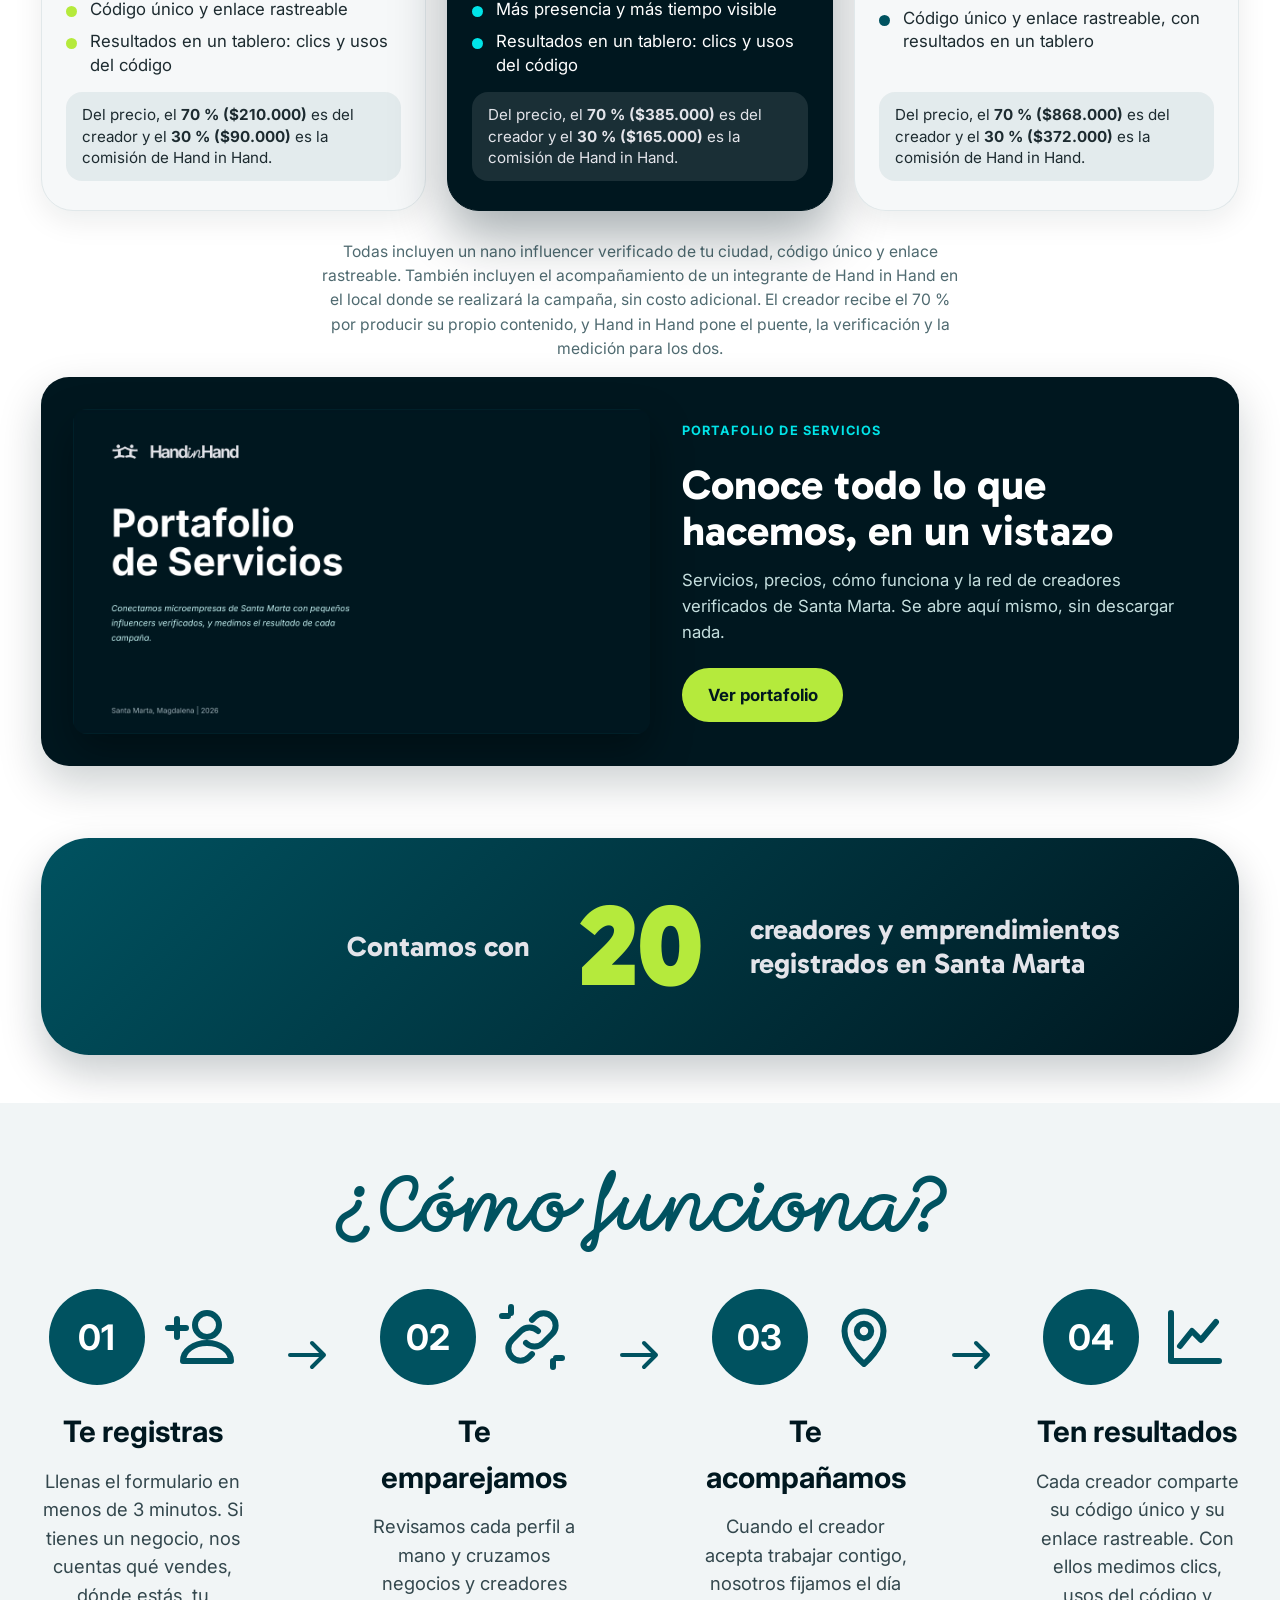
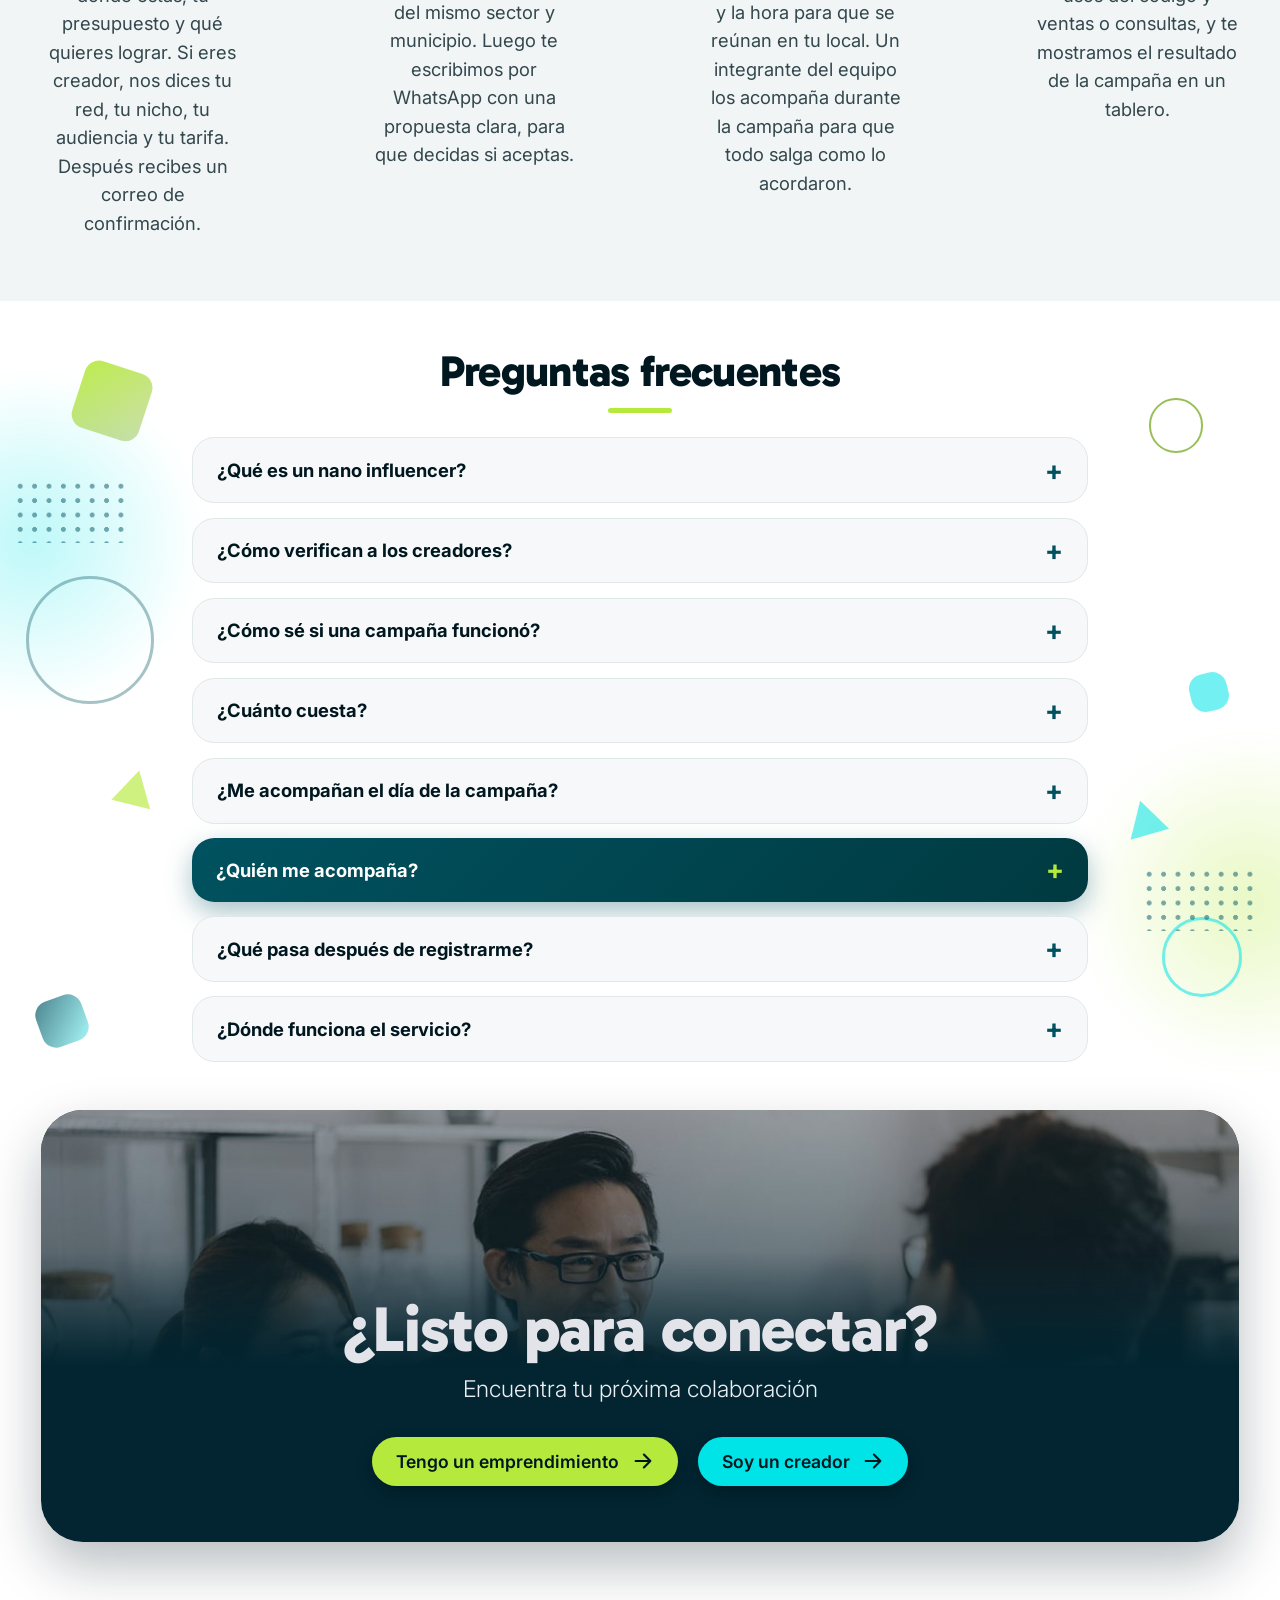
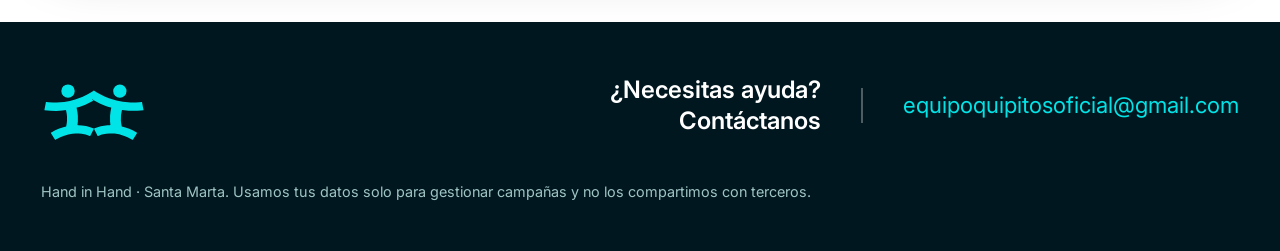
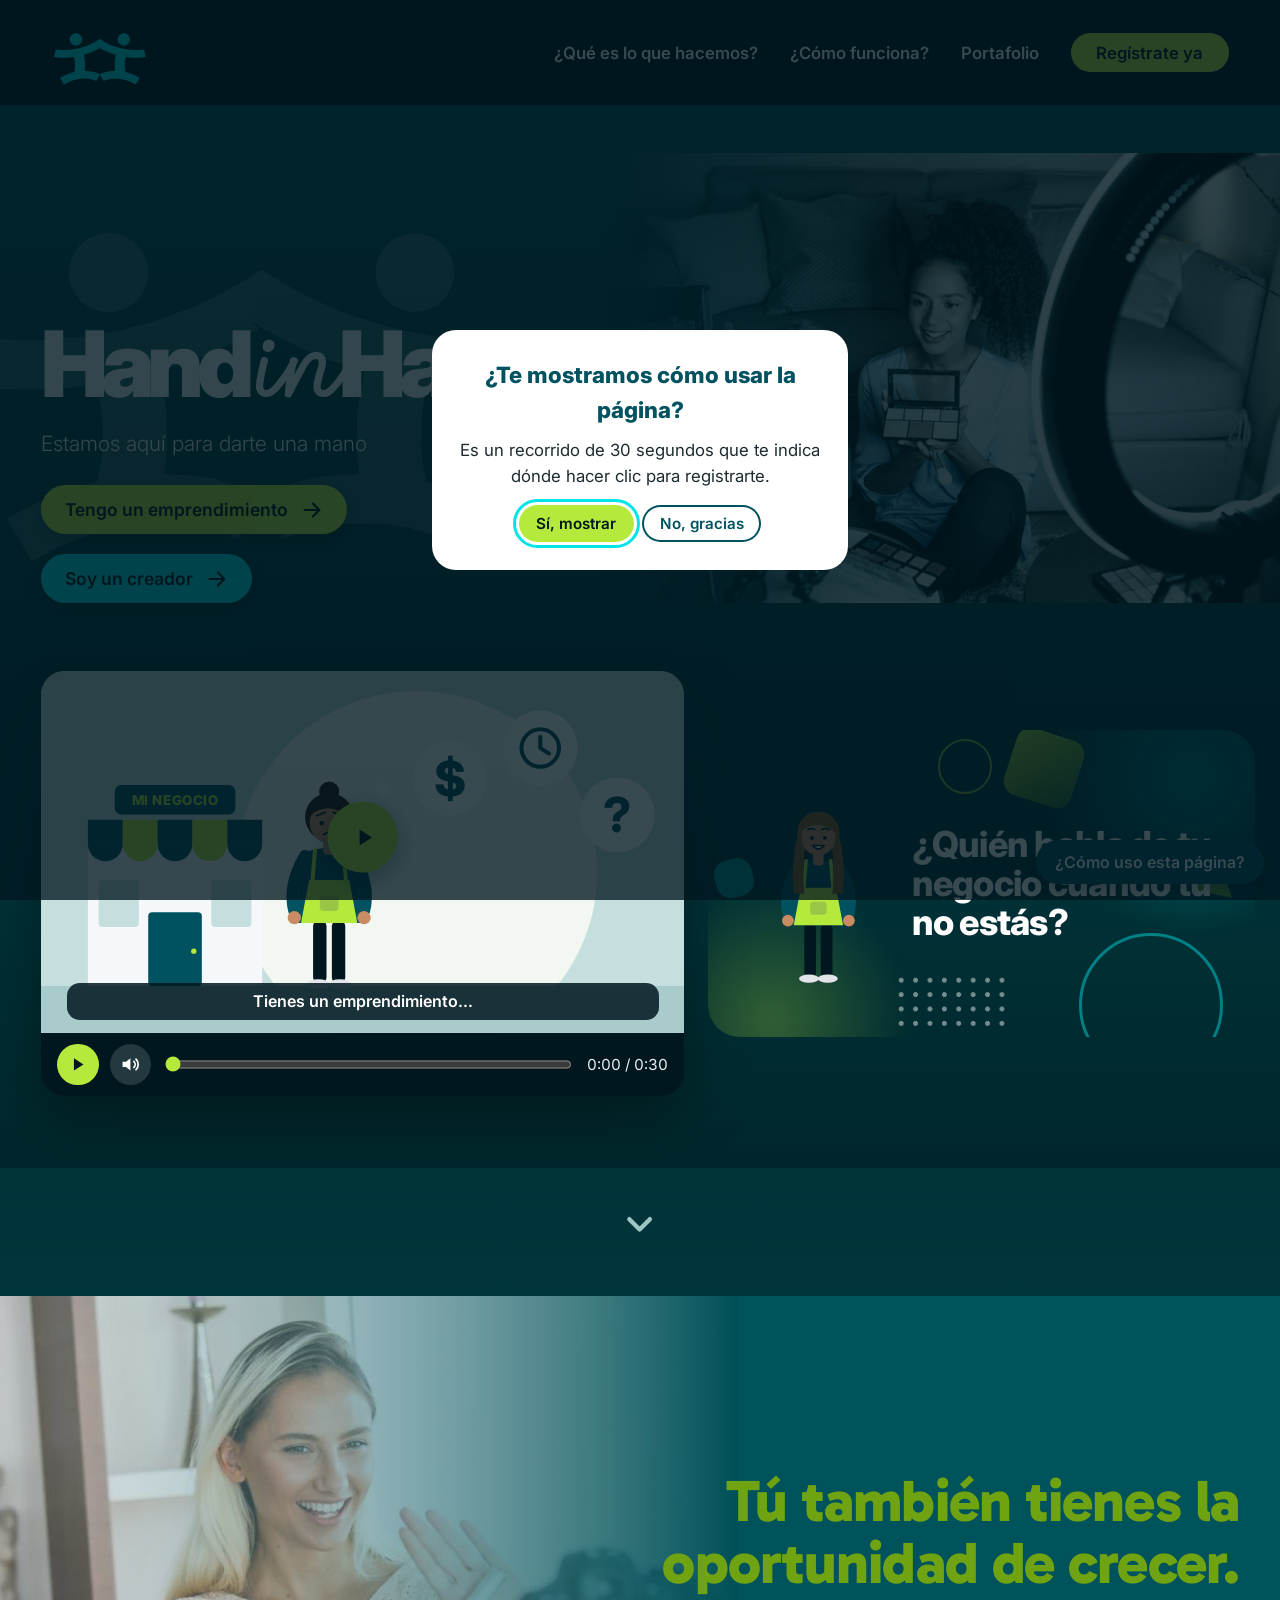
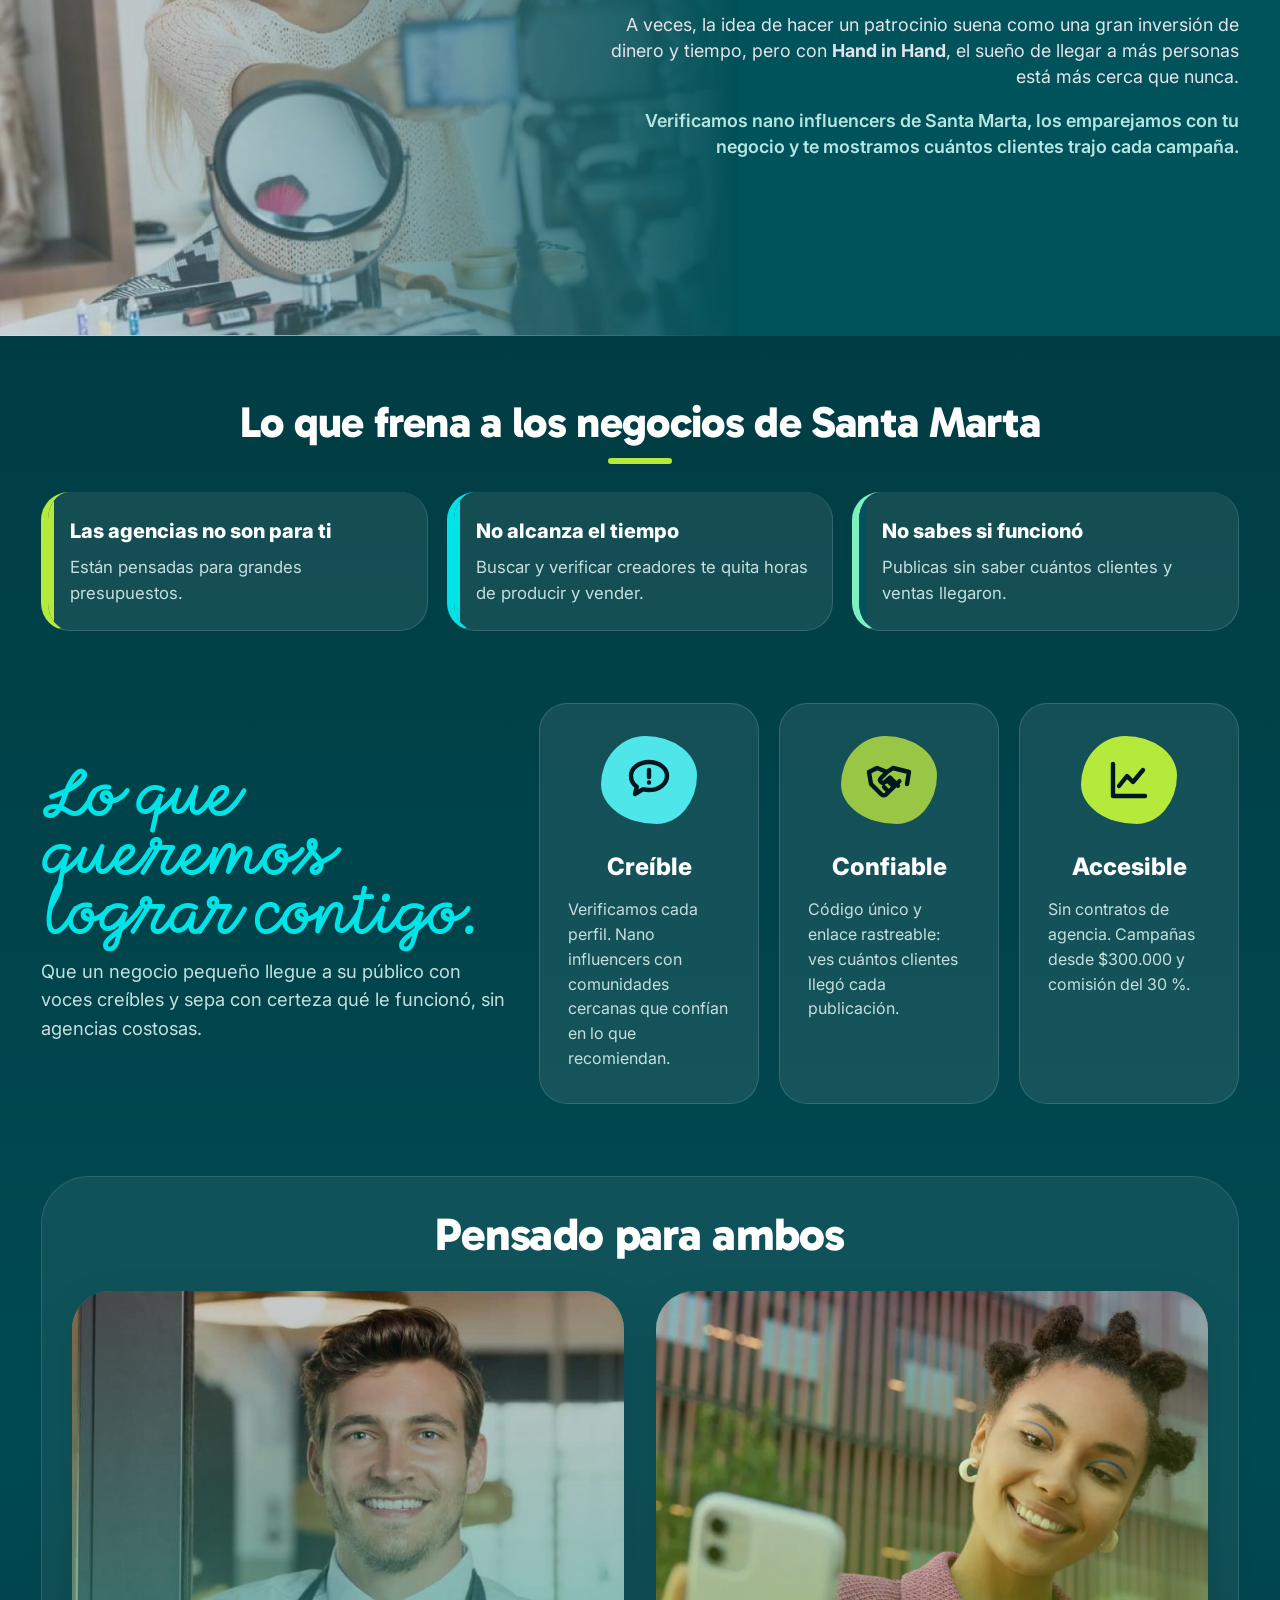
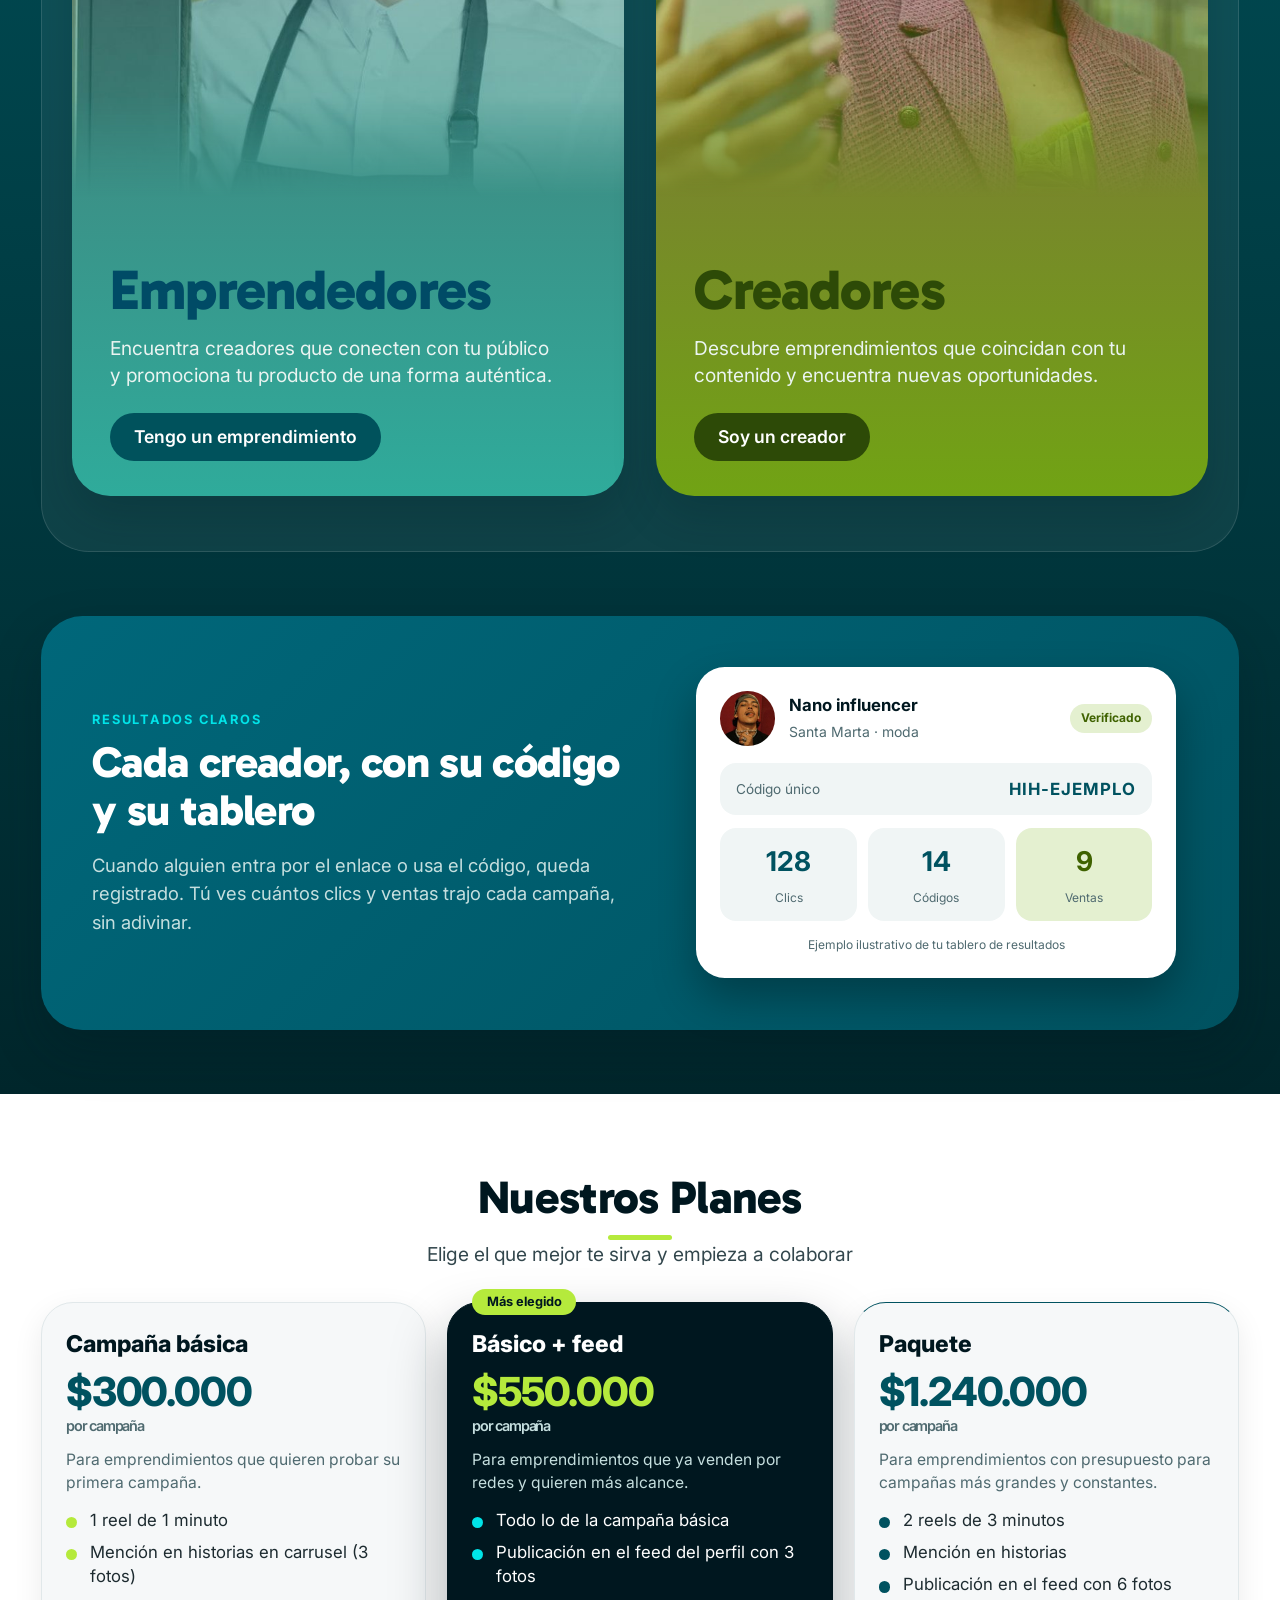
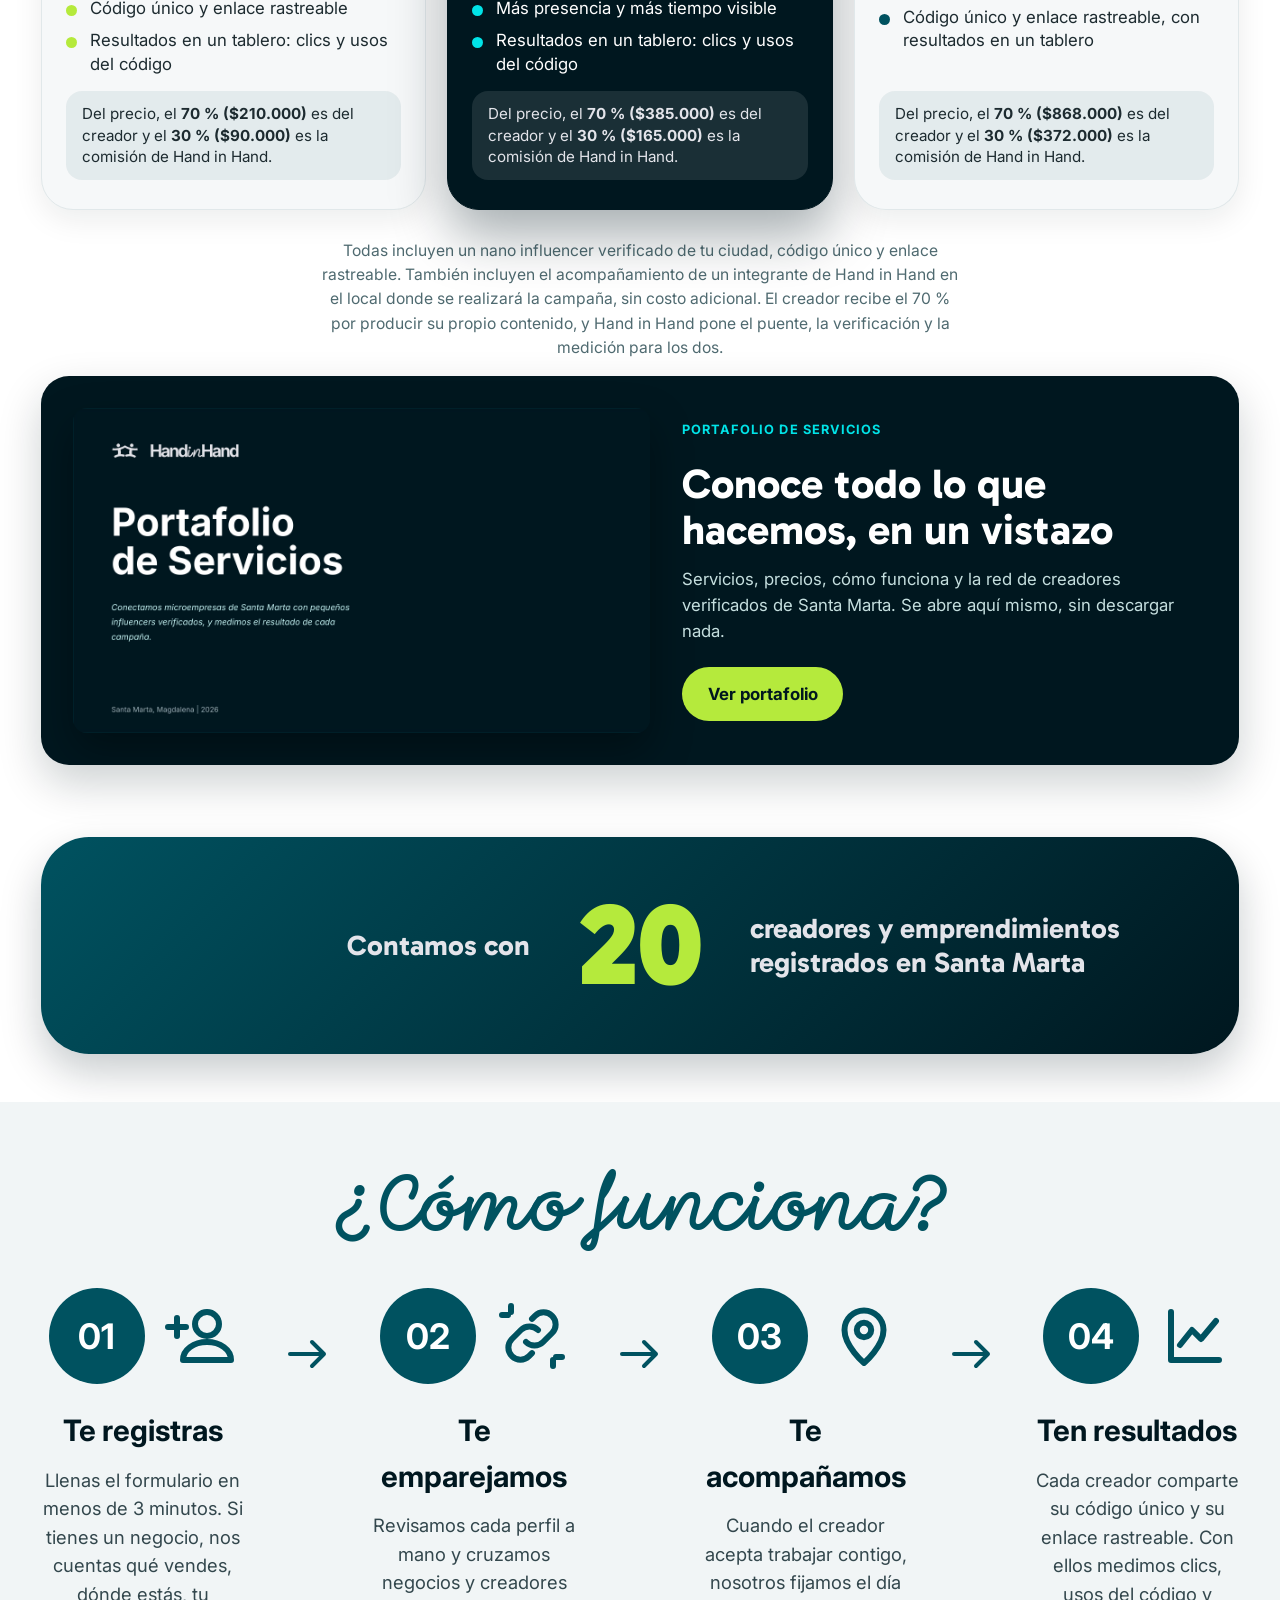
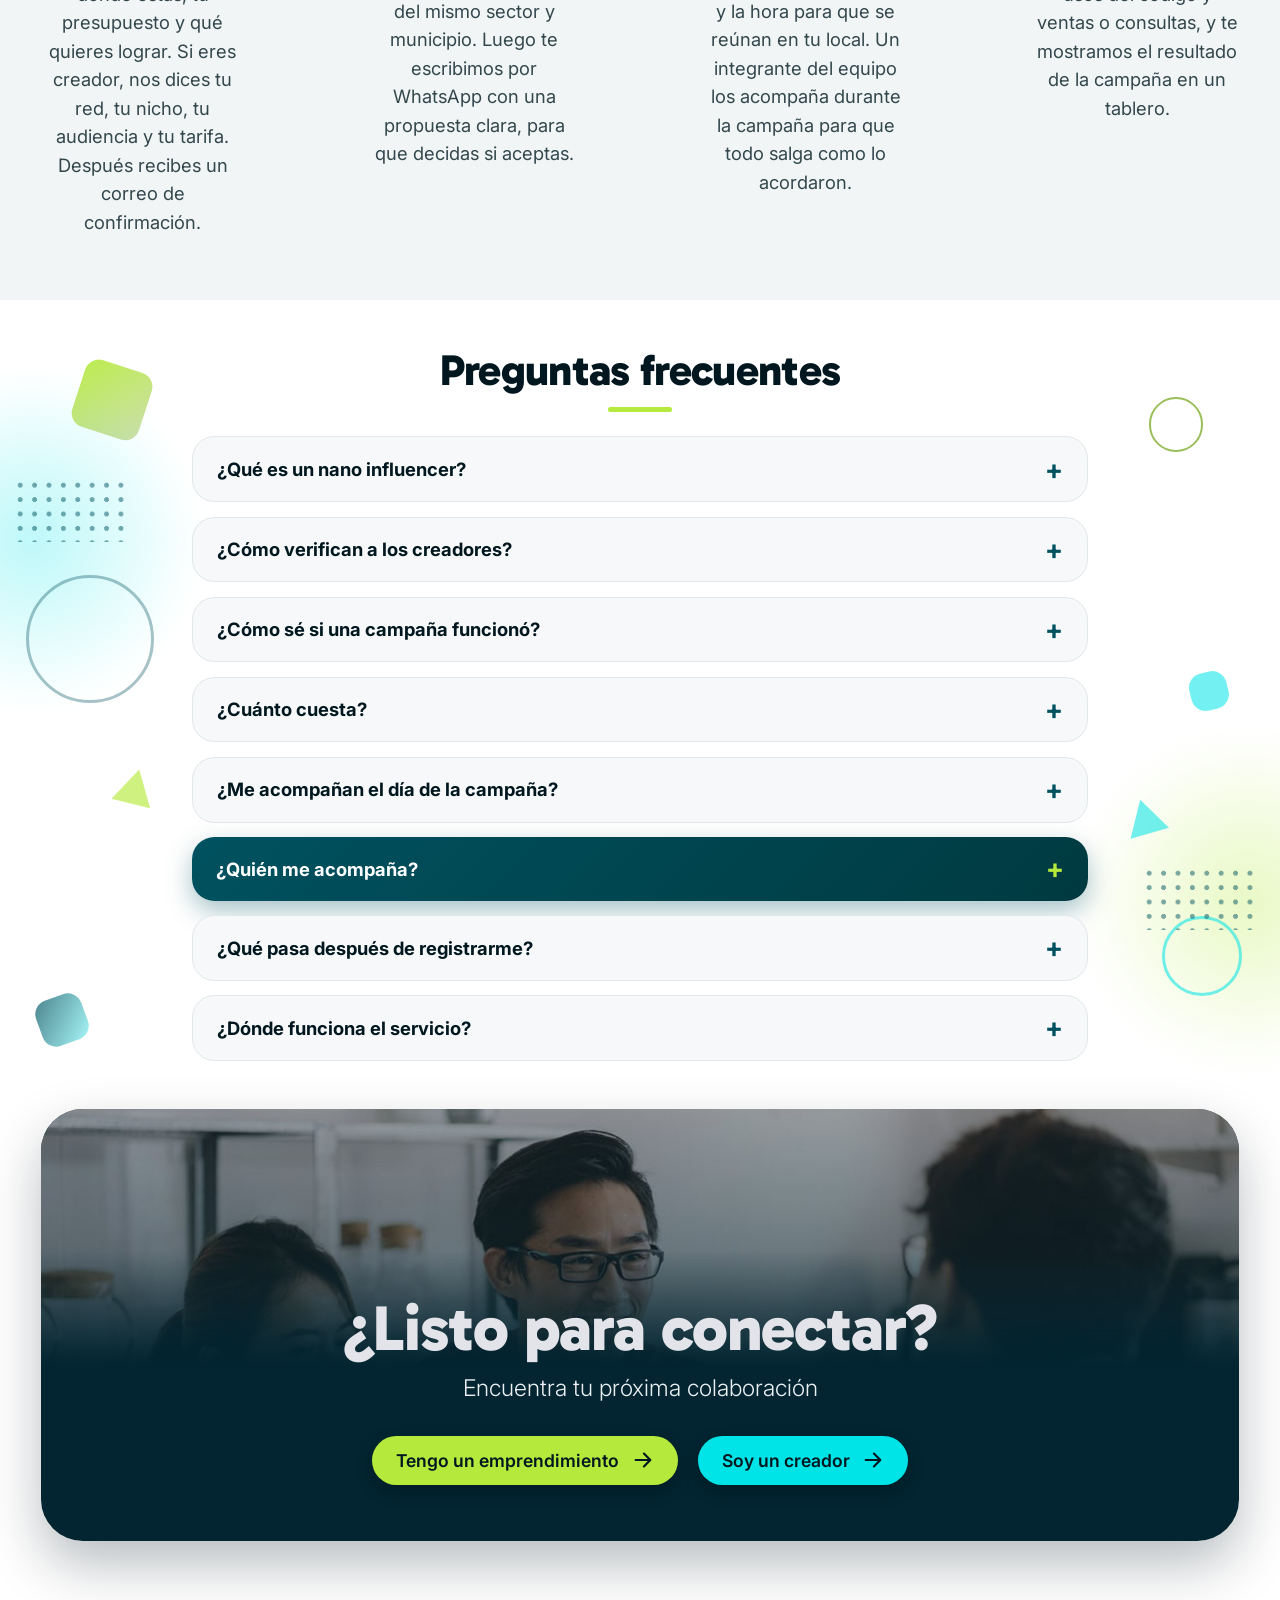
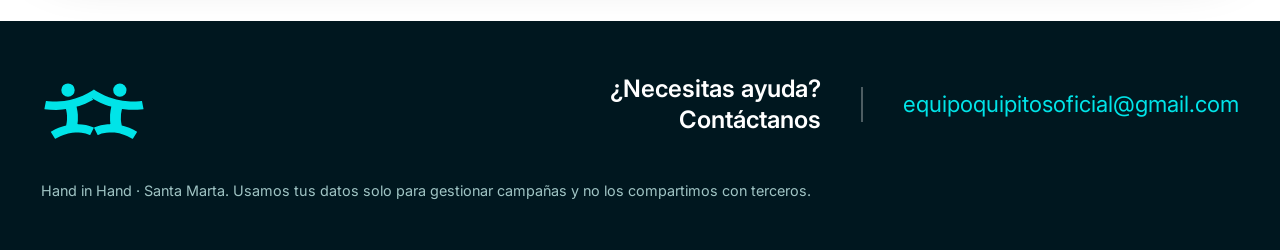
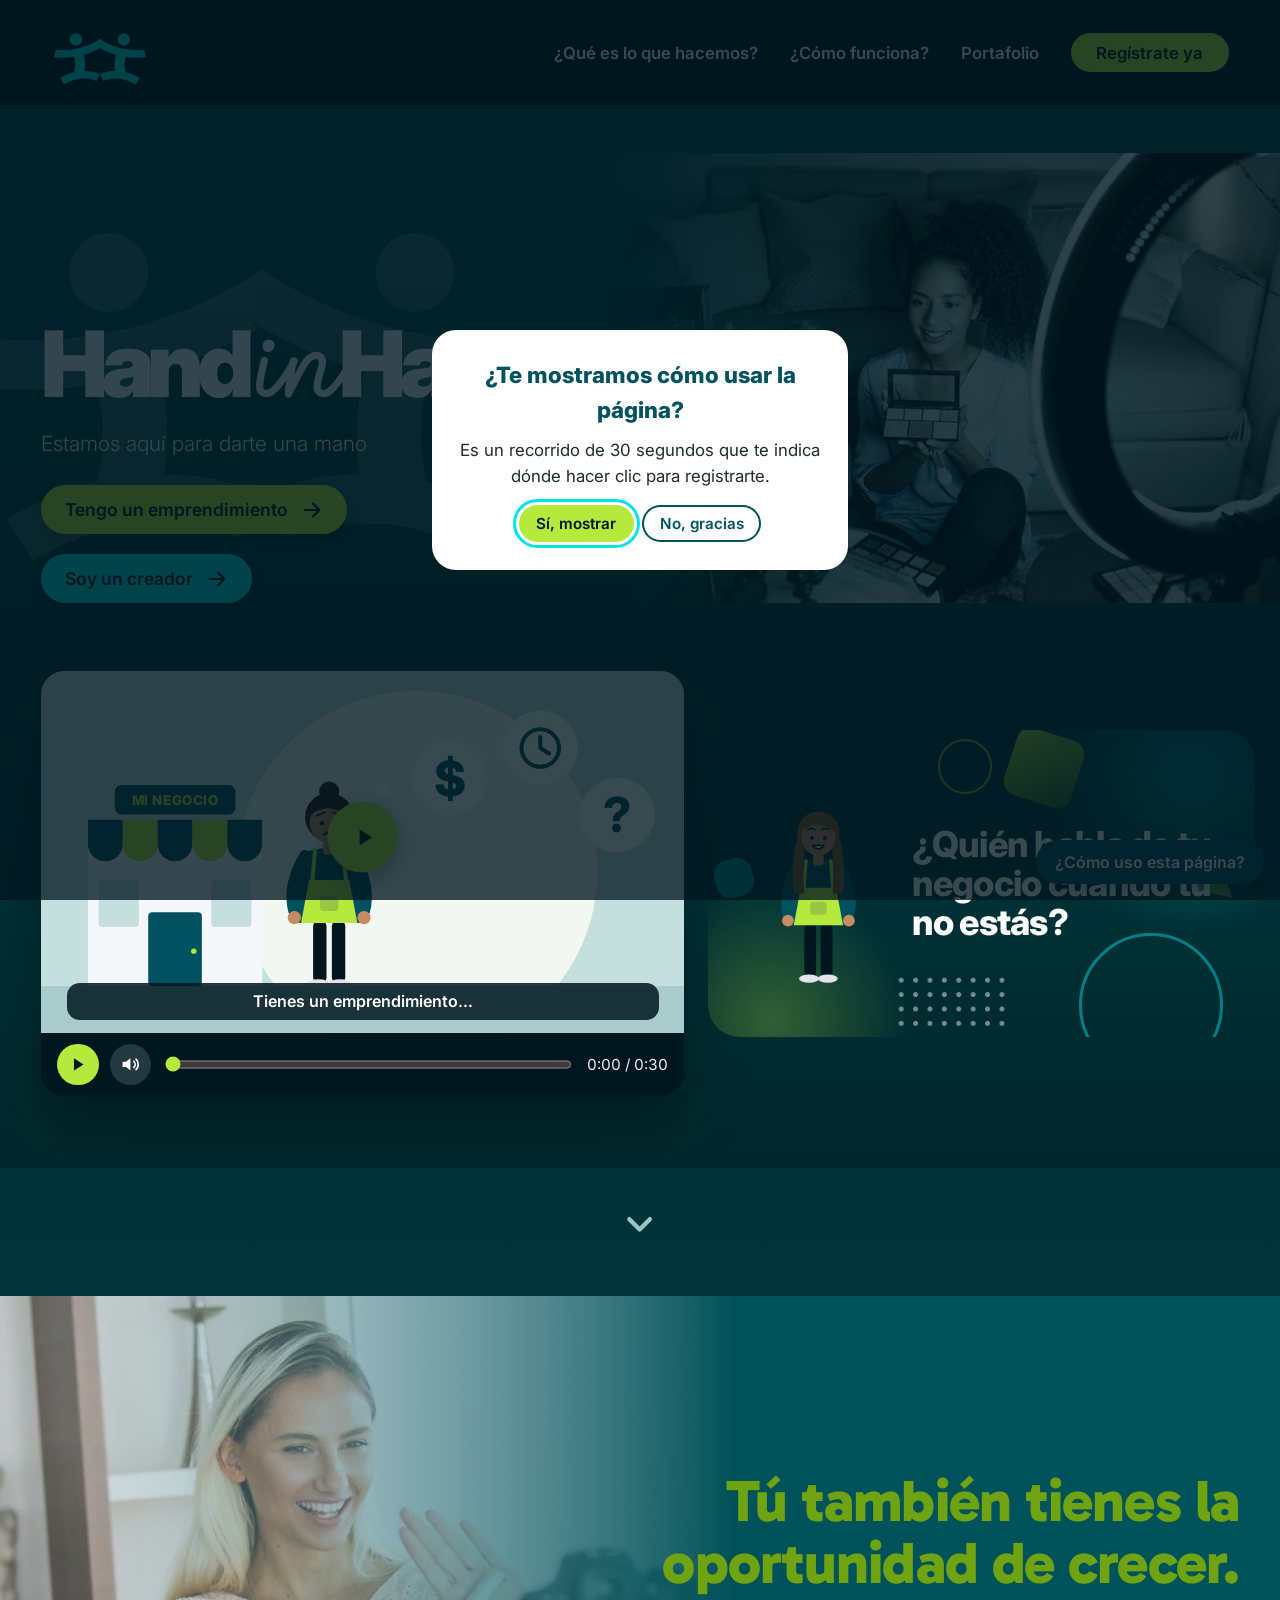
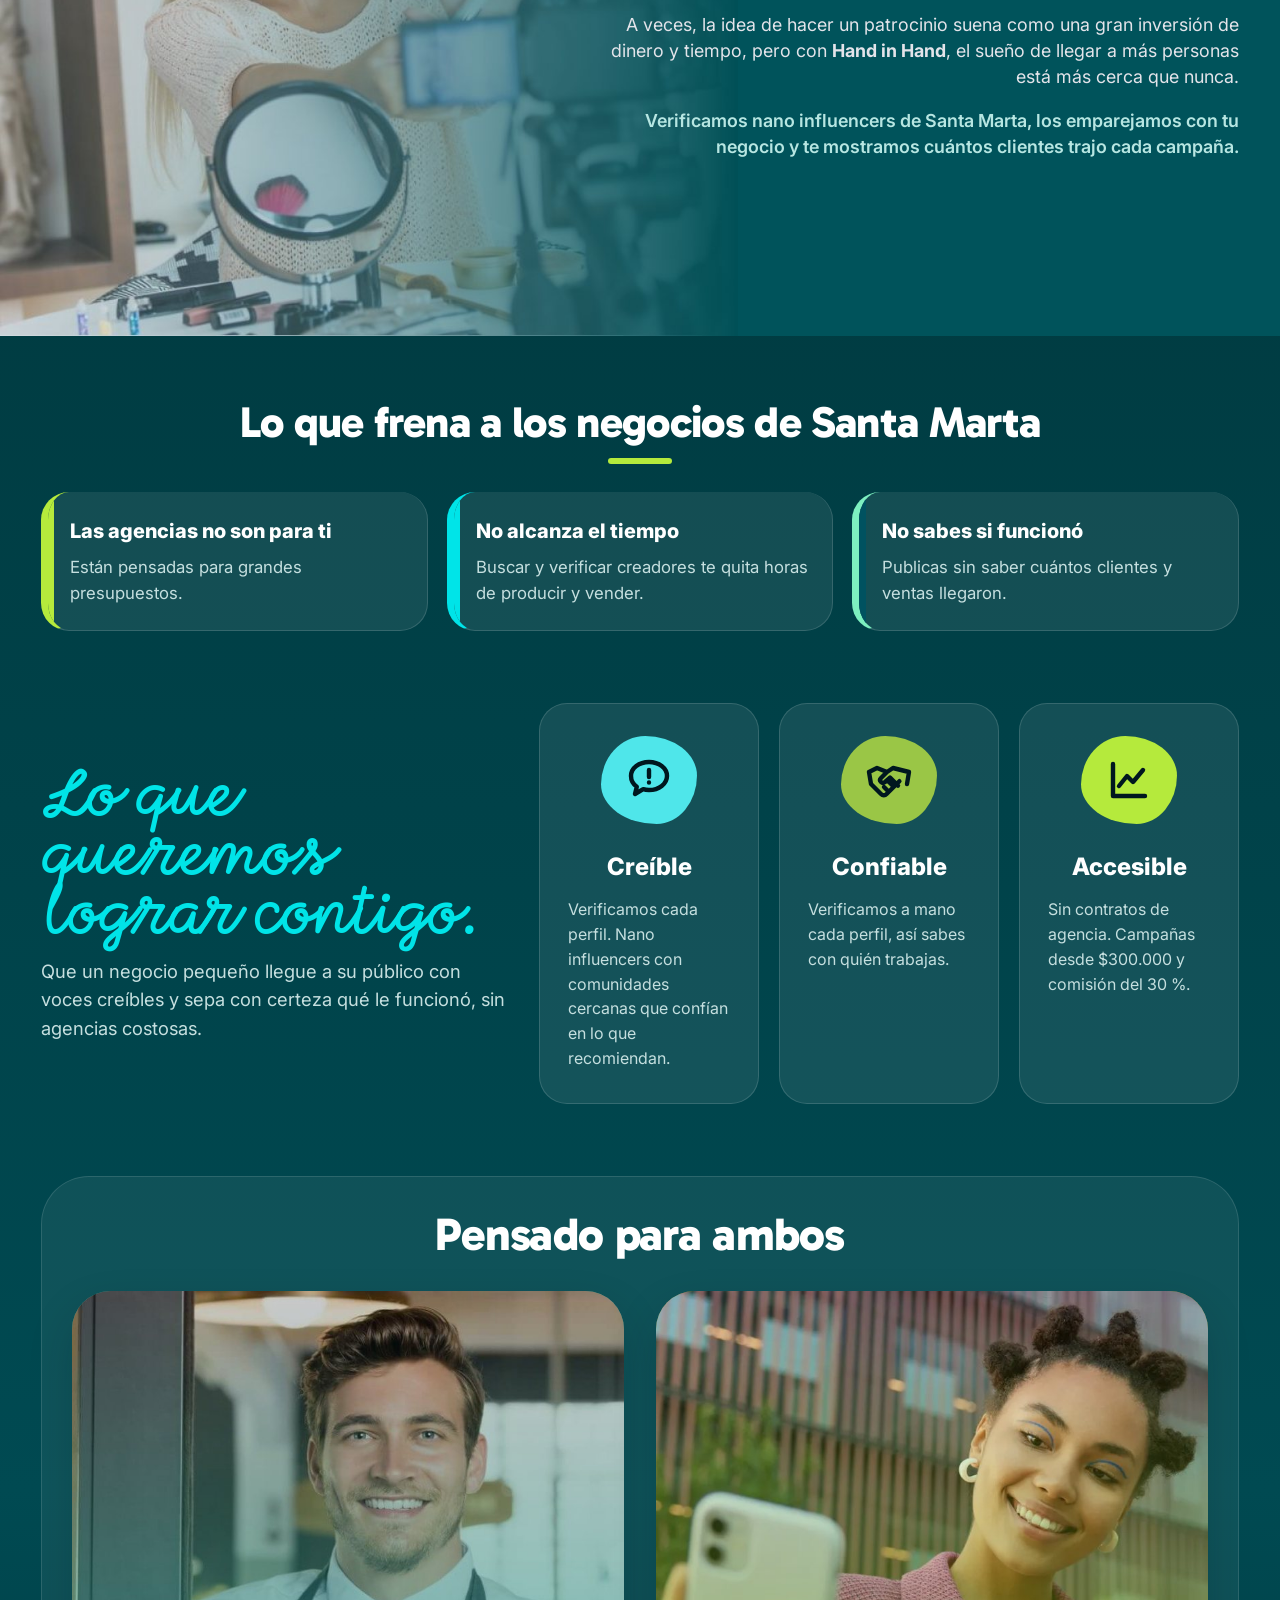
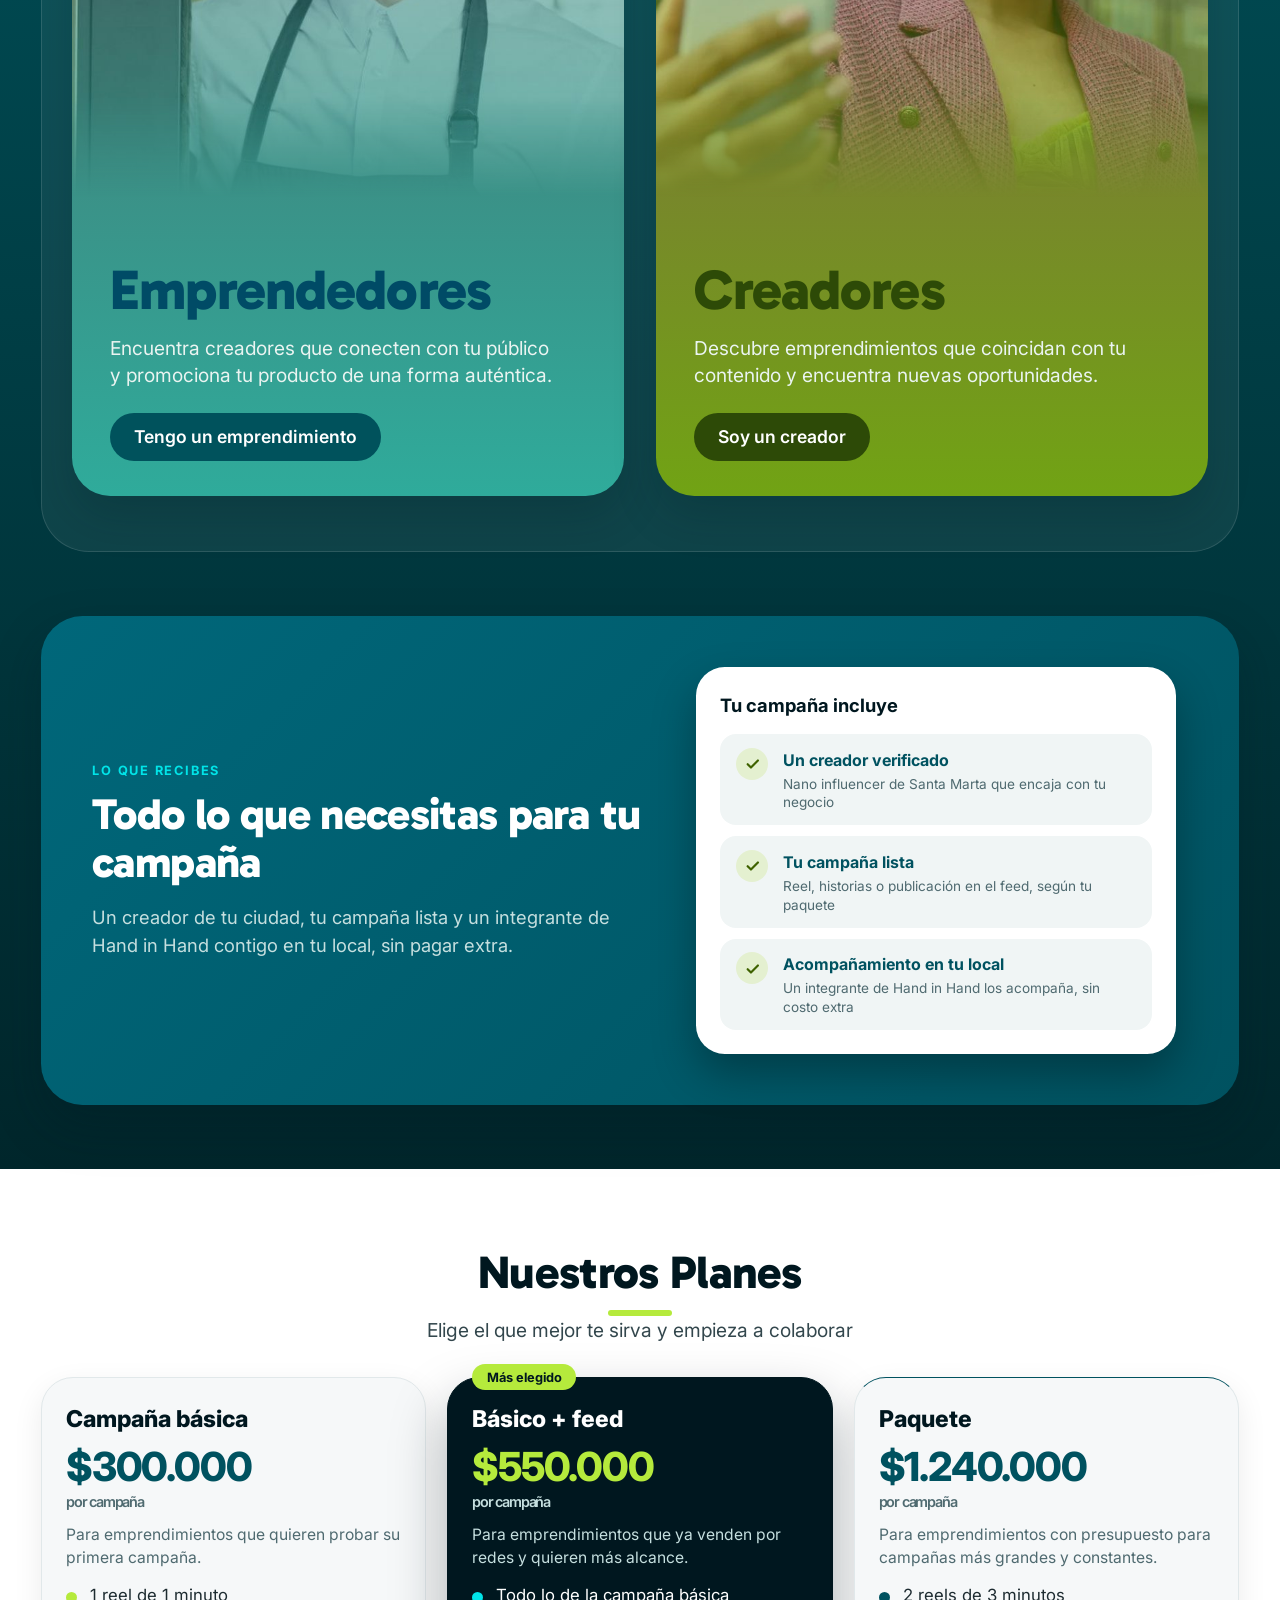
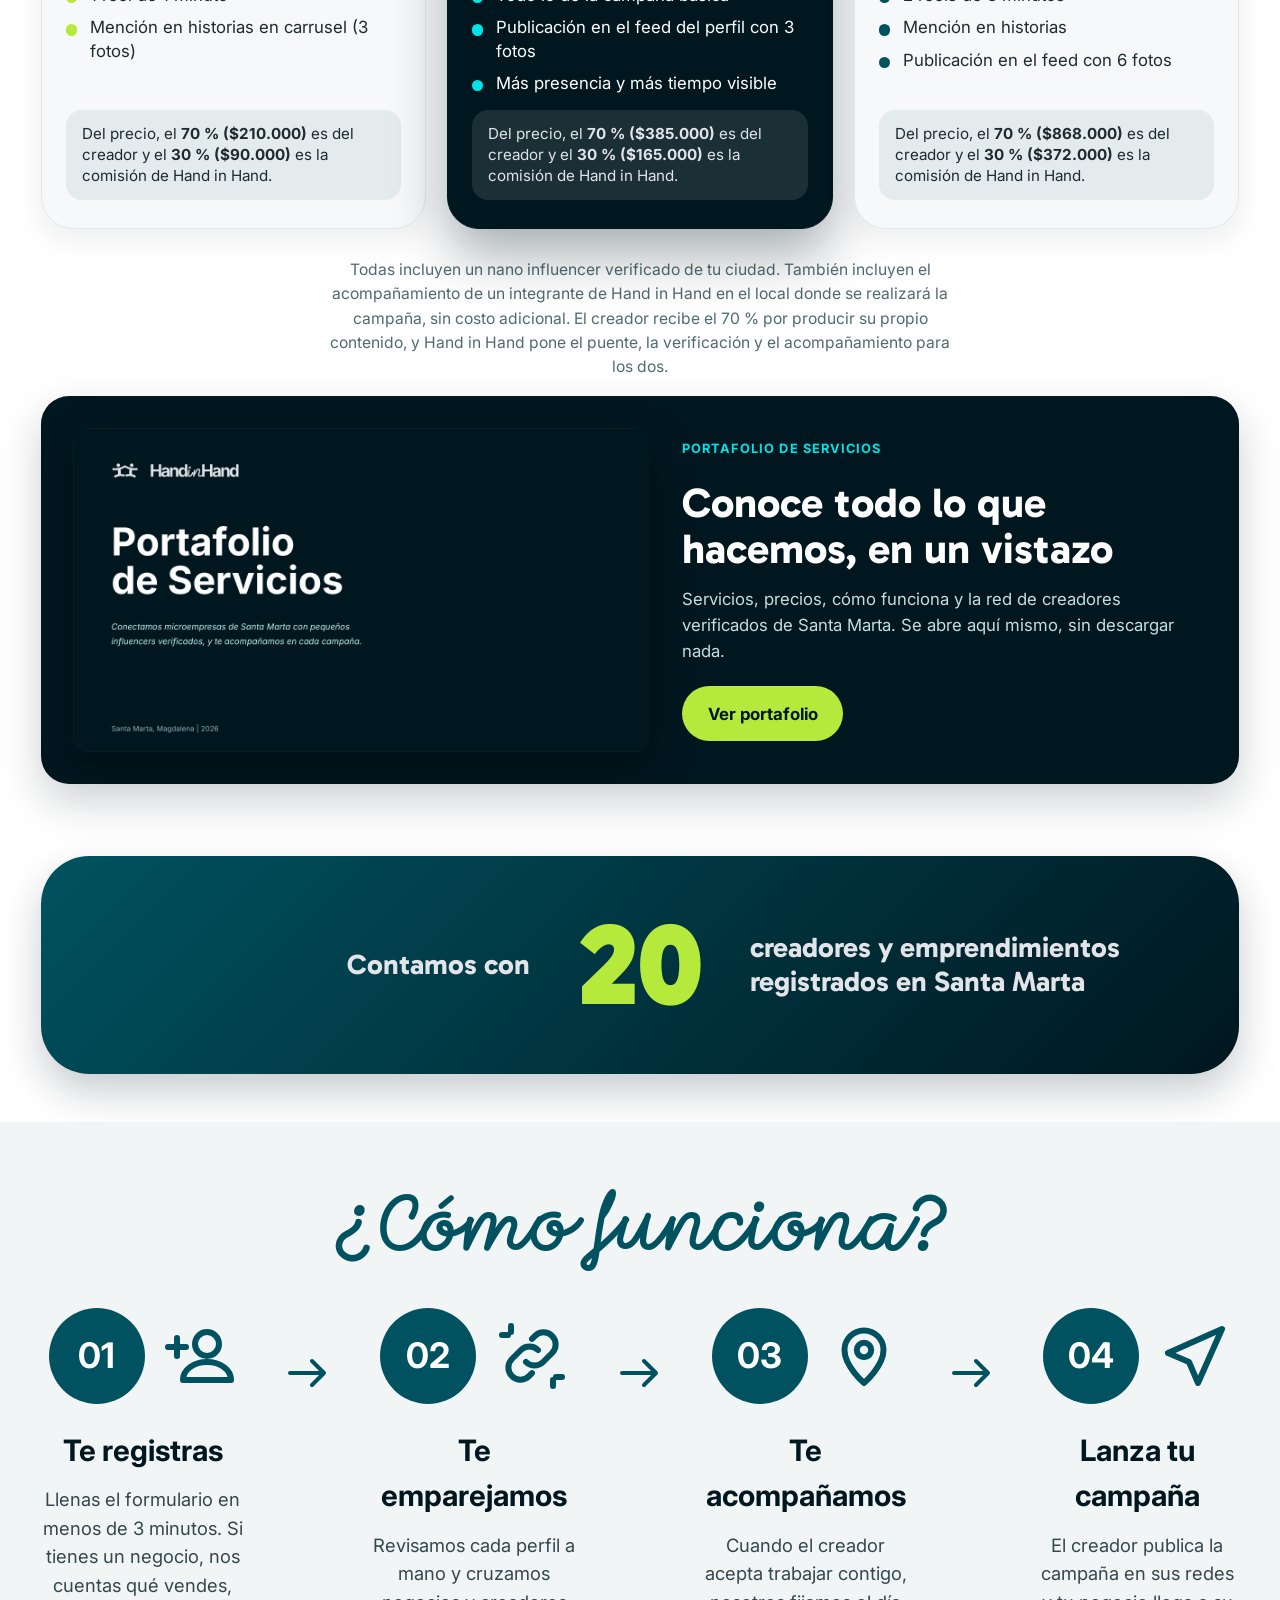
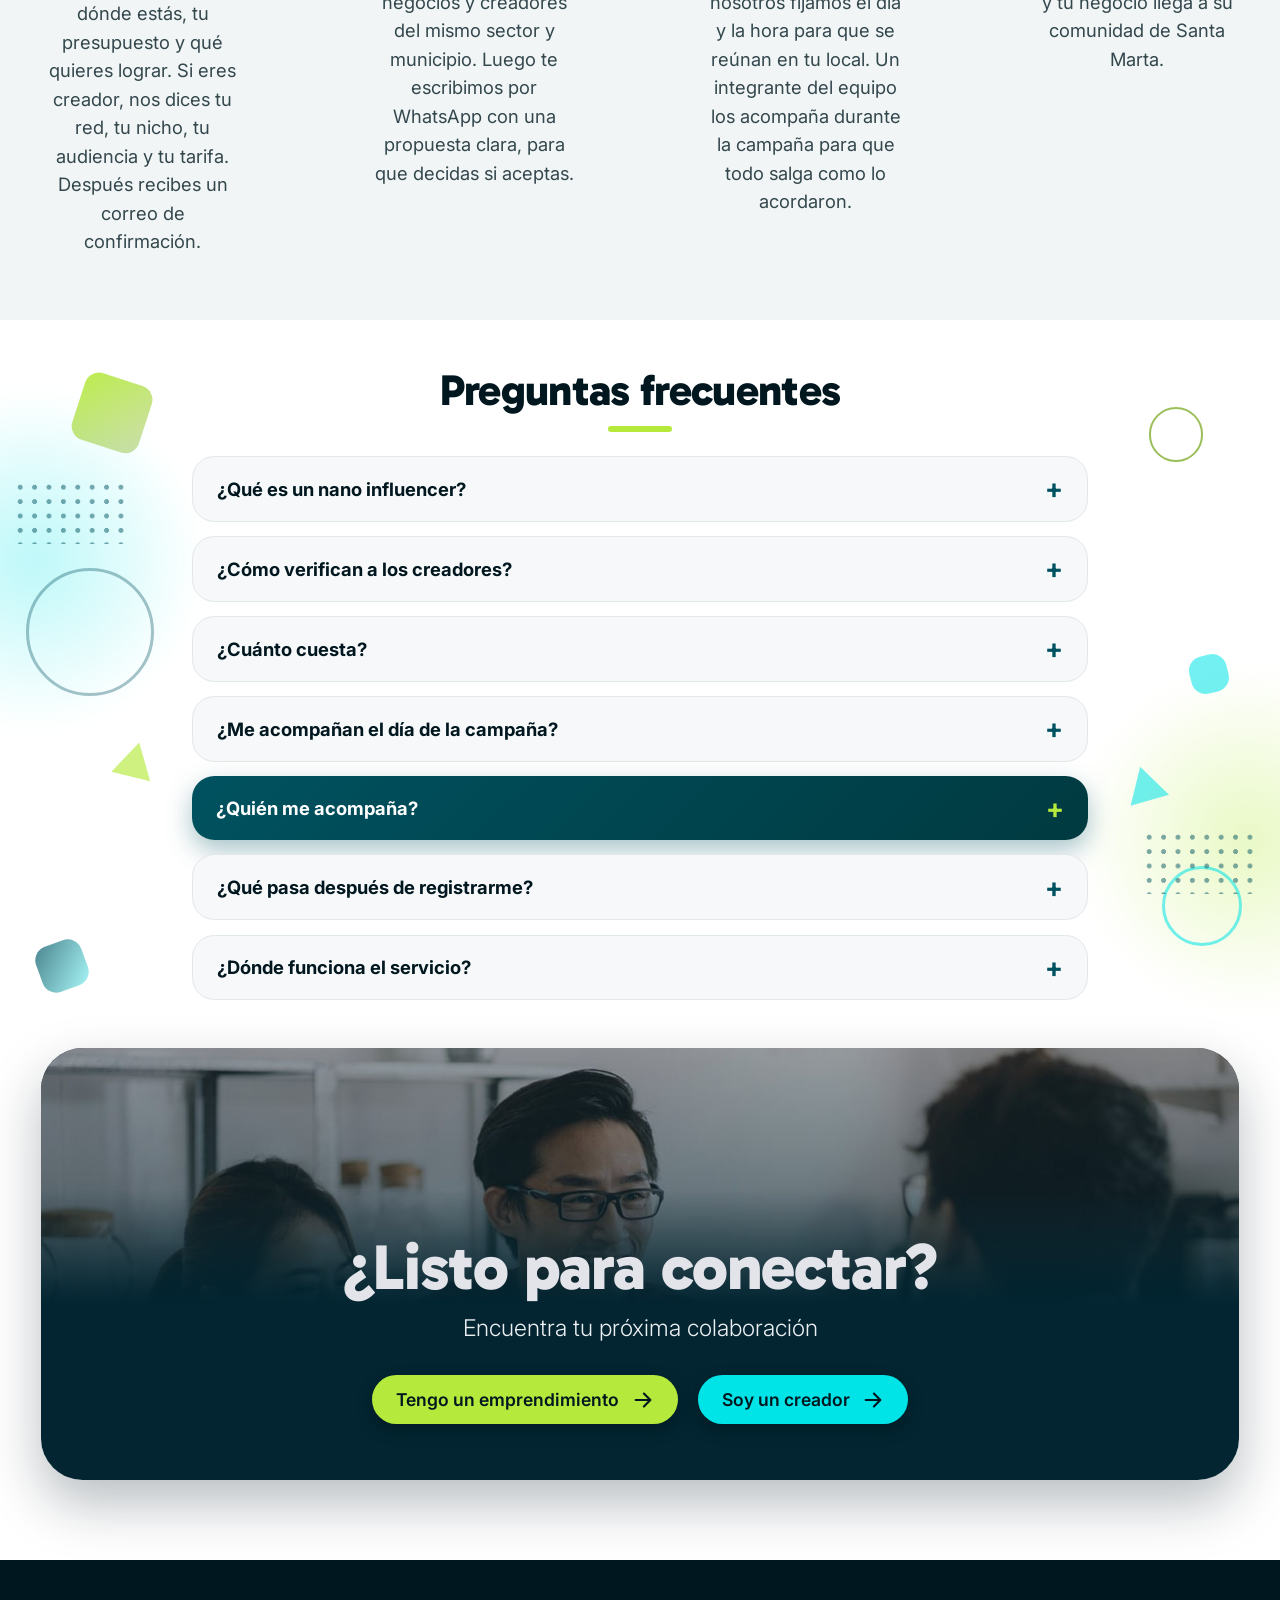
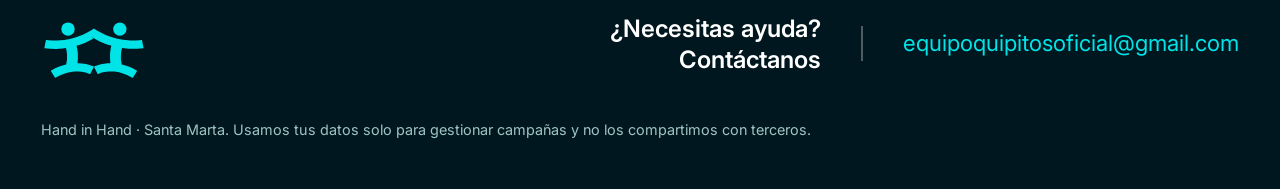
